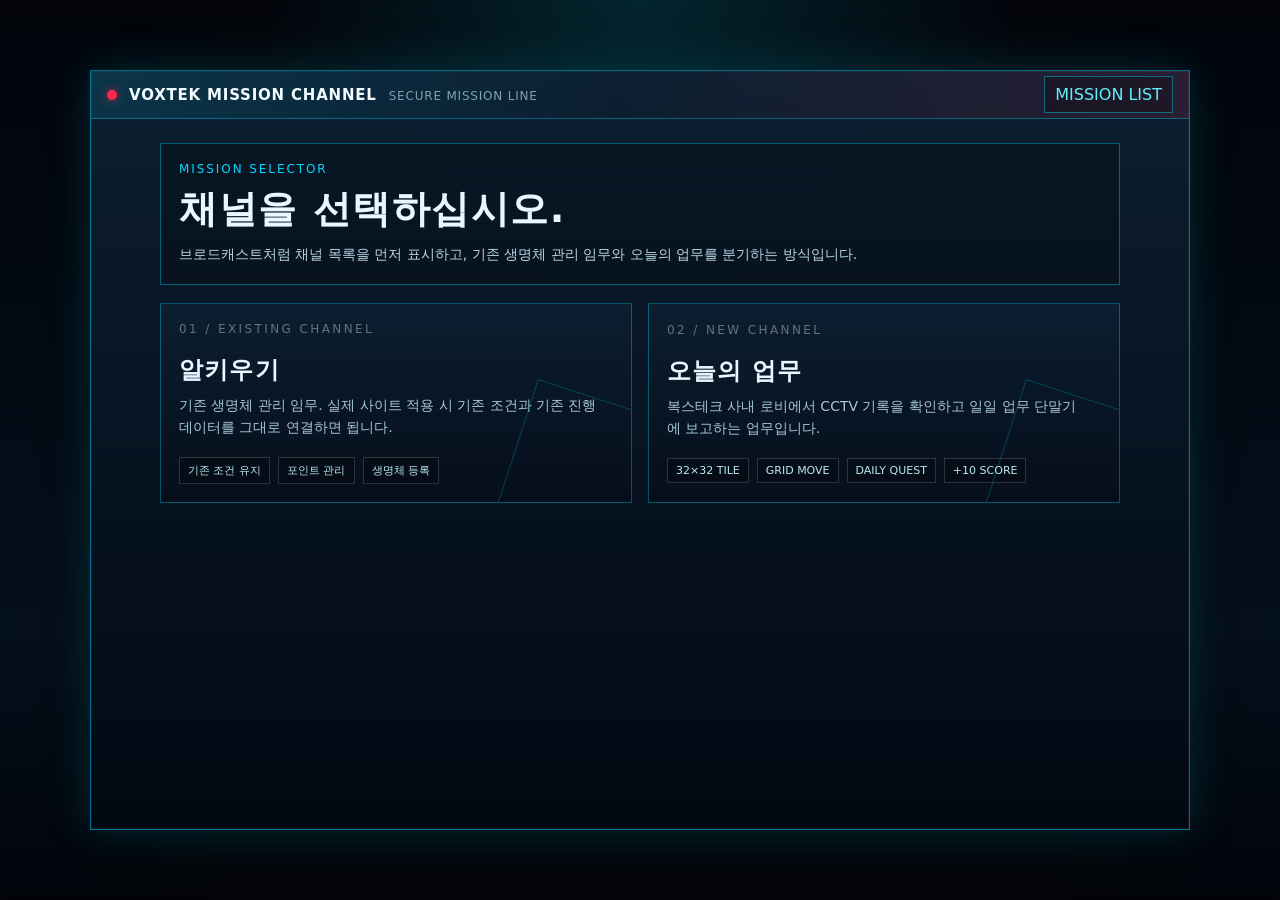
==== today-work.html @ 30522bec "Add files via upload" ====
<!doctype html>
<html lang="ko">
<head>
<meta charset="utf-8">
<meta name="viewport" content="width=device-width, initial-scale=1">
<title>VOXTEK TODAY WORK</title>
<style>
  :root {
    --bg: #020812;
    --panel: rgba(4, 14, 27, 0.94);
    --panel2: rgba(7, 22, 39, 0.94);
    --line: rgba(0, 218, 255, 0.48);
    --line2: rgba(255, 38, 70, 0.36);
    --cyan: #00d9ff;
    --cyan2: #64efff;
    --red: #ff284c;
    --text: #e8f8ff;
    --muted: #7fa3b2;
    --dark: #07111d;
  }

  * { box-sizing: border-box; }
  html, body {
    margin: 0;
    height: 100%;
    background:
      radial-gradient(circle at 50% 0%, rgba(0, 225, 255, 0.15), transparent 34%),
      linear-gradient(180deg, #02040a 0%, #05101d 70%, #02040a 100%);
    color: var(--text);
    font-family: "Noto Sans KR", "Malgun Gothic", system-ui, sans-serif;
    overflow: hidden;
  }

  button, input {
    font: inherit;
  }

  .scanline {
    pointer-events: none;
    position: fixed;
    inset: 0;
    z-index: 9999;
    background:
      linear-gradient(rgba(255,255,255,0.035) 50%, rgba(0,0,0,0.06) 50%);
    background-size: 100% 4px;
    mix-blend-mode: overlay;
    opacity: 0.42;
  }

  .shell {
    min-height: 100vh;
    display: grid;
    place-items: center;
    padding: 22px;
  }

  .mission-window {
    width: min(1100px, 96vw);
    height: min(760px, 92vh);
    border: 1px solid var(--line);
    background:
      linear-gradient(180deg, rgba(12, 31, 50, 0.98), rgba(2, 8, 18, 0.98));
    box-shadow:
      0 0 0 1px rgba(255,255,255,0.05) inset,
      0 0 42px rgba(0, 217, 255, 0.18),
      0 22px 80px rgba(0,0,0,0.6);
    display: flex;
    flex-direction: column;
    overflow: hidden;
  }

  .window-header {
    height: 48px;
    border-bottom: 1px solid rgba(0, 218, 255, 0.38);
    display: flex;
    align-items: center;
    justify-content: space-between;
    padding: 0 16px;
    background:
      linear-gradient(90deg, rgba(0, 217, 255, 0.12), transparent 48%, rgba(255, 40, 76, 0.12));
  }

  .window-title {
    display: flex;
    gap: 12px;
    align-items: baseline;
    letter-spacing: 0.05em;
  }

  .window-title strong {
    color: #f2fcff;
    font-size: 15px;
  }

  .window-title span {
    color: var(--muted);
    font-size: 12px;
    text-transform: uppercase;
  }

  .window-dot {
    width: 10px;
    height: 10px;
    border-radius: 50%;
    background: var(--red);
    box-shadow: 0 0 10px rgba(255, 40, 76, 0.7);
  }

  .content {
    flex: 1;
    min-height: 0;
    position: relative;
  }

  .screen {
    position: absolute;
    inset: 0;
    padding: 24px;
    display: none;
    overflow: auto;
  }

  .screen.active {
    display: block;
  }

  .mission-intro {
    max-width: 960px;
    margin: 0 auto;
  }

  .channel-top {
    border: 1px solid rgba(0, 217, 255, 0.38);
    background: rgba(0,0,0,0.25);
    padding: 18px;
    margin-bottom: 18px;
    position: relative;
    overflow: hidden;
  }

  .channel-top::before {
    content: "";
    position: absolute;
    inset: 0;
    background:
      linear-gradient(90deg, transparent, rgba(0, 217, 255, 0.08), transparent);
    transform: translateX(-100%);
    animation: sweep 4s linear infinite;
  }

  @keyframes sweep {
    to { transform: translateX(100%); }
  }

  .kicker {
    color: var(--cyan);
    font-size: 12px;
    letter-spacing: 0.16em;
    text-transform: uppercase;
    margin-bottom: 8px;
  }

  h1 {
    margin: 0 0 8px;
    font-size: clamp(26px, 3vw, 42px);
    letter-spacing: 0.04em;
  }

  .desc {
    margin: 0;
    color: #b8d7e3;
    line-height: 1.65;
    font-size: 14px;
  }

  .mission-grid {
    display: grid;
    grid-template-columns: repeat(2, minmax(0, 1fr));
    gap: 16px;
  }

  .mission-card {
    min-height: 190px;
    border: 1px solid rgba(0, 217, 255, 0.34);
    background:
      linear-gradient(180deg, rgba(12, 32, 52, 0.76), rgba(5, 13, 25, 0.92));
    color: var(--text);
    text-align: left;
    padding: 18px;
    cursor: pointer;
    transition: transform .16s ease, border-color .16s ease, box-shadow .16s ease;
    position: relative;
    overflow: hidden;
  }

  .mission-card::after {
    content: "";
    position: absolute;
    right: -40px;
    bottom: -60px;
    width: 160px;
    height: 160px;
    border: 1px solid rgba(0, 217, 255, 0.24);
    transform: rotate(18deg);
  }

  .mission-card:hover {
    transform: translateY(-2px);
    border-color: rgba(0, 217, 255, 0.85);
    box-shadow: 0 0 26px rgba(0, 217, 255, 0.18);
  }

  .mission-card .num {
    color: rgba(255,255,255,0.38);
    font-size: 12px;
    letter-spacing: 0.2em;
  }

  .mission-card h2 {
    margin: 18px 0 8px;
    font-size: 24px;
    letter-spacing: 0.05em;
  }

  .mission-card p {
    margin: 0;
    color: #a8c8d7;
    line-height: 1.6;
    font-size: 14px;
    max-width: 420px;
  }

  .tag-row {
    display: flex;
    gap: 8px;
    flex-wrap: wrap;
    margin-top: 18px;
  }

  .tag {
    border: 1px solid rgba(255,255,255,0.16);
    color: #baeaf6;
    background: rgba(0,0,0,0.25);
    padding: 5px 8px;
    font-size: 11px;
  }

  .top-actions {
    display: flex;
    gap: 8px;
    align-items: center;
  }

  .small-btn {
    border: 1px solid rgba(0, 217, 255, 0.42);
    background: rgba(0,0,0,0.26);
    color: var(--cyan2);
    padding: 8px 10px;
    cursor: pointer;
  }
  .small-btn:hover {
    background: rgba(0, 217, 255, 0.12);
  }

  .egg-panel {
    max-width: 720px;
    margin: 0 auto;
    border: 1px solid rgba(0, 217, 255, 0.4);
    background: rgba(0,0,0,0.25);
    padding: 24px;
  }

  .egg-icon {
    width: 96px;
    height: 128px;
    margin: 12px auto 18px;
    border-radius: 50% 50% 45% 45%;
    border: 2px solid rgba(0, 217, 255, 0.55);
    background:
      radial-gradient(circle at 45% 30%, rgba(0, 217, 255, 0.24), transparent 28%),
      linear-gradient(180deg, #101c2a, #050b12);
    box-shadow: inset 0 0 24px rgba(0, 217, 255, 0.15), 0 0 20px rgba(0, 217, 255, 0.12);
  }

  .game-screen {
    padding: 12px;
    overflow: hidden;
  }

  .game-layout {
    height: 100%;
    display: grid;
    grid-template-columns: minmax(0, 1fr) 260px;
    gap: 12px;
  }

  .game-box {
    min-width: 0;
    min-height: 0;
    border: 1px solid rgba(0, 217, 255, 0.34);
    background: #02060d;
    display: grid;
    place-items: center;
    overflow: hidden;
    position: relative;
  }

  canvas {
    max-width: 100%;
    max-height: 100%;
    width: auto;
    height: auto;
    image-rendering: pixelated;
    image-rendering: crisp-edges;
  }

  .hud {
    border: 1px solid rgba(0, 217, 255, 0.34);
    background: rgba(0,0,0,0.28);
    padding: 14px;
    min-height: 0;
    overflow: auto;
  }

  .hud h3 {
    margin: 0 0 12px;
    font-size: 16px;
    color: #f2fcff;
  }

  .hud-line {
    display: flex;
    justify-content: space-between;
    gap: 12px;
    border-bottom: 1px solid rgba(255,255,255,0.08);
    padding: 8px 0;
    font-size: 13px;
  }

  .hud-line span:first-child {
    color: var(--muted);
  }

  .hud-line.cctv-line {
    border-color: rgba(0, 217, 255, 0.22);
    background: rgba(0, 217, 255, 0.055);
    margin: 4px -4px;
    padding: 9px 4px;
  }

  .hud-key-cctv {
    color: var(--cyan2) !important;
    font-size: 15px;
    font-weight: 900;
    letter-spacing: 0.12em;
  }

  .hud-line.cctv-line strong {
    font-size: 14px;
    color: #f2fcff;
  }

  .hud-subtitle {
    margin: 14px 0 4px;
    color: var(--cyan2);
    font-size: 12px;
    letter-spacing: 0.16em;
    text-transform: uppercase;
    border-top: 1px solid rgba(0, 217, 255, 0.18);
    padding-top: 12px;
  }

  .hud-line.affection-line strong {
    color: #f2fcff;
  }


  .hint {
    color: #96bcc9;
    line-height: 1.55;
    font-size: 12px;
    margin: 12px 0;
  }

  .dialog {
    position: absolute;
    left: 18px;
    right: 18px;
    bottom: 18px;
    border: 1px solid rgba(0, 217, 255, 0.58);
    background: rgba(2, 8, 16, 0.95);
    box-shadow: 0 0 24px rgba(0, 217, 255, 0.16);
    padding: 14px;
    display: none;
  }

  .dialog.active {
    display: block;
  }

  .dialog-name {
    color: var(--cyan);
    font-size: 12px;
    letter-spacing: 0.14em;
    text-transform: uppercase;
    margin-bottom: 7px;
  }

  .dialog-text {
    color: #e8f8ff;
    line-height: 1.6;
    font-size: 14px;
    white-space: pre-line;
  }

  .choice-row {
    display: flex;
    gap: 8px;
    flex-wrap: wrap;
    margin-top: 12px;
  }

  .choice-row button {
    border: 1px solid rgba(255,255,255,0.18);
    color: #e8f8ff;
    background: rgba(255,255,255,0.06);
    padding: 7px 9px;
    cursor: pointer;
  }
  .choice-row button:hover {
    border-color: rgba(0,217,255,0.8);
    color: var(--cyan2);
  }

  .dpad {
    display: none;
    grid-template-columns: repeat(3, 44px);
    grid-template-rows: repeat(3, 44px);
    gap: 6px;
    justify-content: center;
    margin-top: 12px;
  }

  .dpad button {
    border: 1px solid rgba(0, 217, 255, 0.42);
    background: rgba(0,0,0,0.3);
    color: var(--cyan2);
  }

  .dpad .blank {
    opacity: 0;
    pointer-events: none;
  }

  @media (max-width: 840px) {
    body { overflow: auto; }
    .shell { min-height: 100dvh; padding: 10px; }
    .mission-window { height: auto; min-height: 94dvh; }
    .content { min-height: 720px; }
    .mission-grid { grid-template-columns: 1fr; }
    .game-layout { grid-template-columns: 1fr; }
    .hud { min-height: 260px; }
    .dpad { display: grid; }
  }
</style>
</head>
<body>
<div class="scanline"></div>

<div class="shell">
  <section class="mission-window" aria-label="VOXTEK Mission Channel">
    <header class="window-header">
      <div class="window-title">
        <div class="window-dot"></div>
        <strong>VOXTEK MISSION CHANNEL</strong>
        <span>secure mission line</span>
      </div>
      <div class="top-actions">
        <button class="small-btn" id="btnBackTop">MISSION LIST</button>
      </div>
    </header>

    <main class="content">
      <section class="screen active" id="screenMenu">
        <div class="mission-intro">
          <div class="channel-top">
            <div class="kicker">MISSION SELECTOR</div>
            <h1>채널을 선택하십시오.</h1>
            <p class="desc">
              브로드캐스트처럼 채널 목록을 먼저 표시하고,
              기존 생명체 관리 임무와 오늘의 업무를 분기하는 방식입니다.
            </p>
          </div>

          <div class="mission-grid">
            <button class="mission-card" id="btnEgg">
              <div class="num">01 / EXISTING CHANNEL</div>
              <h2>알키우기</h2>
              <p>기존 생명체 관리 임무. 실제 사이트 적용 시 기존 조건과 기존 진행 데이터를 그대로 연결하면 됩니다.</p>
              <div class="tag-row">
                <span class="tag">기존 조건 유지</span>
                <span class="tag">포인트 관리</span>
                <span class="tag">생명체 등록</span>
              </div>
            </button>

            <button class="mission-card" id="btnWork">
              <div class="num">02 / NEW CHANNEL</div>
              <h2>오늘의 업무</h2>
              <p>복스테크 사내 로비에서 CCTV 기록을 확인하고 일일 업무 단말기에 보고하는 업무입니다.</p>
              <div class="tag-row">
                <span class="tag">32×32 TILE</span>
                <span class="tag">GRID MOVE</span>
                <span class="tag">DAILY QUEST</span>
                <span class="tag">+10 SCORE</span>
              </div>
            </button>
          </div>
        </div>
      </section>

      <section class="screen" id="screenEgg">
        <div class="egg-panel">
          <div class="kicker">EXISTING MISSION</div>
          <h1>생명체 관리</h1>
          <div class="egg-icon" aria-hidden="true"></div>
          <p class="desc">
            기존 생명체 관리 임무로 이동합니다.
            입사 44일차, 공통 패스워드, 포인트, 생명체 등록, 관리 콘솔 조건은 그대로 유지됩니다.
          </p>
          <br>
          <button class="small-btn" data-menu>채널로 돌아가기</button>
        </div>
      </section>

      <section class="screen game-screen" id="screenGame">
        <div class="game-layout">
          <div class="game-box">
            <canvas id="gameCanvas" width="960" height="640"></canvas>
            <div class="dialog" id="dialogBox">
              <div class="dialog-name" id="dialogName">SYSTEM</div>
              <div class="dialog-text" id="dialogText">...</div>
              <div class="choice-row" id="dialogChoices"></div>
            </div>
          </div>

          <aside class="hud">
            <h3>오늘의 업무</h3>
            <div class="hud-line"><span>상태</span><strong id="hudState">대기 중</strong></div>
            <div class="hud-line"><span>업무 지시</span><strong id="hudWork">미수신</strong></div>
            <div class="hud-line"><span>좌표</span><strong id="hudPos">-</strong></div>
            <div class="hud-line"><span>방향</span><strong id="hudFacing">아래</strong></div>
            <div class="hud-line"><span>평가 반영</span><strong id="hudScore">0</strong></div>
            <div class="hud-line cctv-line"><span class="hud-key-cctv">CCTV</span><strong id="hudCctv">미확인</strong></div>
            <div class="hud-line"><span>일일 업무</span><strong id="hudQuest">미완료</strong></div>

            <div class="hud-subtitle">AFFECTION LOG</div>
            <div class="hud-line affection-line"><span>VELVET</span><strong id="hudAffVelvet">0</strong></div>
            <div class="hud-line affection-line"><span>VALENTINO</span><strong id="hudAffValentino">0</strong></div>
            <div class="hud-line affection-line"><span>VOX</span><strong id="hudAffVox">0</strong></div>

            <p class="hint">
              이동: 방향키 / WASD 길게 누르기<br>
              상호작용: Space / Enter<br>
            </p>


            <div class="dpad" aria-label="mobile controls">
              <button class="blank"></button><button data-dir="up">▲</button><button class="blank"></button>
              <button data-dir="left">◀</button><button id="btnInteractMobile">●</button><button data-dir="right">▶</button>
              <button class="blank"></button><button data-dir="down">▼</button><button class="blank"></button>
            </div>
          </aside>
        </div>
      </section>
    </main>
  </section>
</div>

<script>
(() => {
  "use strict";

  const ASSETS = {
    tiles: "[data-uri]",
    playerIdle: "[data-uri]",
    playerStepA: "[data-uri]",
    playerStepB: "[data-uri]"
  };

  const MAP_DATA = {"compressionlevel":-1,"height":20,"infinite":false,"layers":[{"data":[1,1,1,1,1,1,1,1,1,1,1,1,1,1,1,1,1,1,1,1,1,1,1,1,1,1,1,1,1,1,1,1,1,1,1,1,1,1,1,1,1,1,1,1,1,1,1,1,1,1,1,1,1,1,1,1,1,1,1,1,1,1,1,1,1,1,1,1,1,1,1,1,1,1,1,1,1,1,1,1,1,1,1,1,1,1,1,1,1,1,1,1,1,1,1,1,1,1,1,1,1,1,1,11,11,11,11,1,1,1,1,1,1,1,1,1,1,1,1,1,1,1,1,1,1,1,1,1,1,1,1,1,1,11,11,11,11,1,1,1,1,1,1,1,1,1,1,1,1,1,1,1,1,1,1,1,1,1,1,1,1,1,1,11,11,11,11,1,1,1,1,1,1,1,1,1,1,1,1,1,1,1,1,1,1,1,1,1,2,1,1,1,1,11,11,11,11,1,1,1,1,2,1,1,1,1,1,1,1,1,1,1,1,1,1,1,1,1,2,1,1,1,1,11,11,11,11,1,1,1,1,2,1,1,1,1,1,1,1,1,1,1,1,1,1,1,1,1,2,1,1,1,1,11,11,11,11,1,1,1,1,2,1,1,1,1,1,1,1,1,1,1,1,1,1,1,1,1,2,1,1,1,1,11,11,11,11,1,1,1,1,2,1,1,1,1,1,1,1,1,1,1,1,1,1,1,1,1,2,1,1,1,1,11,11,11,11,1,1,1,1,2,1,1,1,1,1,1,1,1,1,1,1,1,1,1,1,1,2,1,1,1,1,11,11,11,11,1,1,1,1,2,1,1,1,1,1,1,1,1,1,1,1,1,1,1,1,1,2,1,1,1,1,11,11,11,11,1,1,1,1,2,1,1,1,1,1,1,1,1,1,1,1,1,1,1,1,1,2,1,1,1,1,11,11,11,11,1,1,1,1,2,1,1,1,1,1,1,1,1,1,1,1,1,1,1,1,1,2,1,1,1,1,11,11,11,11,1,1,1,1,2,1,1,1,1,1,1,1,1,1,1,1,1,1,1,1,1,2,1,1,1,1,11,11,11,11,1,1,1,1,2,1,1,1,1,1,1,1,1,1,1,1,1,1,1,1,1,2,1,1,1,1,11,11,11,11,1,1,1,1,2,1,1,1,1,1,1,1,1,1,1,1,1,1,1,1,1,2,1,1,1,1,11,11,11,11,1,1,1,1,2,1,1,1,1,1,1,1,1,1,1,1,1,1,1,1,1,1,1,1,1,1,11,11,11,11,1,1,1,1,1,1,1,1,1,1,1,1,1,1,1,1,1,1,1,1,1,1,1,1,1,1,1,1,1,1,1,1,1,1,1,1,1,1,1,1,1,1,1],"height":20,"id":1,"name":"Floor","opacity":1,"type":"tilelayer","visible":true,"width":30,"x":0,"y":0},{"data":[4,3,3,3,3,3,3,3,3,3,3,3,3,3,3,3,3,3,3,3,3,3,3,3,3,3,3,3,3,4,4,0,0,0,0,0,0,0,0,0,0,0,0,0,0,0,0,0,0,0,0,0,0,0,0,0,0,0,0,4,4,0,0,0,0,0,0,0,0,0,3,3,3,3,3,3,3,3,3,3,0,0,0,0,0,0,0,0,0,4,4,0,0,0,0,0,0,0,0,0,4,12,12,0,0,0,0,12,12,4,0,0,0,0,0,0,0,0,0,4,4,0,0,0,0,0,0,0,0,0,4,0,0,0,0,0,0,0,0,4,0,0,0,0,0,0,0,0,0,4,4,0,0,0,0,0,0,0,0,0,4,0,0,0,0,0,0,0,0,4,0,0,0,0,0,0,0,0,0,4,4,0,0,0,0,0,0,0,0,0,4,0,0,0,0,0,0,0,0,4,0,0,0,0,0,0,0,0,0,4,4,0,0,0,0,0,0,0,0,0,4,0,0,0,0,0,0,0,0,4,0,0,0,0,0,0,0,0,0,4,4,0,0,0,0,0,0,0,0,0,4,0,0,0,0,0,0,0,0,4,0,0,0,0,0,0,0,0,0,4,4,0,0,0,0,0,0,0,0,0,0,0,0,0,0,0,0,0,0,0,0,0,0,0,0,0,0,0,0,4,4,0,0,0,0,0,0,0,0,0,0,0,0,0,0,0,0,0,0,0,0,0,0,0,0,0,0,0,0,4,4,0,0,0,0,0,0,0,0,0,0,0,0,0,0,0,0,0,0,0,0,0,0,0,0,0,0,0,0,4,4,0,0,0,0,0,0,0,0,0,0,0,0,0,0,0,0,0,0,0,0,0,0,0,0,0,0,0,0,4,4,0,0,0,0,0,0,0,0,0,0,0,0,0,0,0,0,0,0,0,0,0,0,0,0,0,0,0,0,4,4,0,0,0,0,0,0,0,0,0,0,0,0,0,0,0,0,0,0,0,0,0,0,0,0,0,0,0,0,4,4,0,0,0,0,0,0,0,0,0,0,0,0,0,0,0,0,0,0,0,0,0,0,0,0,0,0,0,0,4,4,0,0,0,0,0,0,0,0,0,0,0,0,0,0,0,0,0,0,0,0,0,0,0,0,0,0,0,0,4,4,0,0,0,0,0,0,0,0,0,0,0,0,0,0,0,0,0,0,0,0,0,0,0,0,0,0,0,0,4,4,0,0,0,0,0,0,0,0,0,0,0,0,0,0,0,0,0,0,0,0,0,0,0,0,0,0,0,0,4,4,3,3,3,3,3,3,3,3,3,3,3,3,3,3,3,3,3,3,3,3,3,3,3,3,3,3,3,3,4],"height":20,"id":2,"name":"Wall","opacity":1,"type":"tilelayer","visible":true,"width":30,"x":0,"y":0},{"data":[0,0,0,0,0,0,0,0,0,0,0,0,0,0,0,0,0,0,0,0,0,0,0,0,0,0,0,0,0,0,0,0,0,0,0,0,0,0,0,0,0,0,0,10,10,10,10,0,0,0,0,0,0,0,0,0,0,0,0,0,0,0,0,9,9,0,0,0,0,0,0,0,0,0,8,8,0,0,0,0,0,0,0,0,0,15,15,0,0,0,0,0,0,16,16,0,0,0,0,0,0,0,0,0,0,0,0,0,0,0,0,0,0,0,0,0,0,0,0,0,0,0,0,0,0,0,0,0,0,0,0,0,0,0,0,0,0,0,0,0,0,0,0,0,0,0,0,0,0,0,0,0,0,0,0,0,0,0,0,0,0,0,0,0,0,0,0,0,0,0,0,0,0,0,0,0,0,0,0,0,0,0,0,0,0,0,0,0,0,0,0,0,0,0,0,0,0,0,0,0,0,0,0,0,0,0,0,0,0,0,0,0,5,5,5,5,5,0,0,0,0,0,0,0,0,0,0,0,0,0,0,0,7,7,7,0,0,0,0,0,0,0,6,0,7,0,6,0,0,0,0,0,0,0,0,0,0,0,0,0,0,0,0,5,0,0,0,0,0,0,0,0,0,0,0,0,0,0,0,0,0,0,0,0,0,0,0,0,0,0,0,0,0,0,0,0,0,0,0,0,0,0,0,0,0,0,0,0,0,0,0,0,0,0,0,0,0,0,0,0,0,0,0,0,0,0,0,0,0,0,0,0,0,0,0,0,0,0,0,0,0,0,0,0,0,0,0,0,0,0,0,0,0,0,0,0,0,0,0,0,0,0,0,0,20,0,0,0,0,0,0,0,0,0,0,0,0,0,0,0,0,0,0,0,0,19,0,0,0,0,0,0,0,0,0,18,18,0,0,0,0,0,0,0,0,0,0,0,0,0,0,0,0,18,18,0,0,0,0,0,0,0,0,0,0,0,0,0,0,0,0,0,0,0,0,0,0,0,0,0,0,0,0,0,0,0,0,0,0,0,0,0,0,0,0,0,0,0,0,0,0,0,0,0,0,0,0,0,0,0,0,0,0,0,0,0,0,0,0,0,0,0,14,0,0,0,0,0,0,0,0,0,0,0,0,0,0,0,0,0,0,0,0,0,0,0,0,14,0,0,0,0,0,0,0,0,0,0,0,0,0,0,0,0,0,0,0,0,0,0,0,0,0,0,0,0,0,0,0,0,0,0,0,0,0,0,0,0,0,0,0,0,0,0,0,0,0,0,0,0,0,0,0,0,0,0,0,0,0,0,0,0,0,0,0,0,0,0,0,0,0,0,0,0,0,0,0,0,0,0,0,0,0,0,0,0,0,0,0,0],"height":20,"id":3,"name":"Furniture","opacity":1,"type":"tilelayer","visible":true,"width":30,"x":0,"y":0},{"data":[0,0,0,0,0,0,0,0,0,0,0,0,0,0,0,0,0,0,0,0,0,0,0,0,0,0,0,0,0,0,0,0,0,0,0,0,0,0,0,0,0,0,0,0,0,0,0,0,0,0,0,0,0,0,0,0,0,0,0,0,0,0,0,0,0,0,0,0,17,0,0,0,0,0,0,0,0,0,0,0,0,17,0,0,0,0,0,0,0,0,0,0,0,0,0,0,0,0,0,0,0,0,0,0,0,0,0,0,0,0,0,0,0,0,0,0,0,0,0,0,0,0,0,0,0,0,0,0,0,0,0,0,0,0,0,0,0,0,0,0,0,0,0,0,0,0,0,0,0,0,0,0,0,0,0,0,0,0,0,0,0,0,9,0,0,0,0,9,0,0,0,0,0,0,0,0,0,0,0,0,0,0,0,0,0,0,0,0,9,0,0,0,0,0,0,0,0,0,0,0,0,9,0,0,0,0,0,0,0,0,0,0,0,0,0,0,0,0,0,0,0,0,0,0,0,0,0,0,0,0,0,0,0,0,0,0,0,0,0,0,0,0,0,0,0,0,0,0,0,0,0,0,0,0,0,0,0,0,0,0,0,0,0,0,0,0,0,0,0,0,0,0,0,0,0,0,0,0,0,0,0,0,0,0,0,0,0,0,0,0,0,0,0,0,0,0,0,0,0,0,0,0,0,0,0,0,0,0,0,0,0,0,0,0,0,0,0,0,0,0,0,0,0,0,0,0,0,0,0,0,0,0,0,0,0,0,0,0,0,0,0,0,0,0,0,0,0,0,0,0,0,0,0,0,0,0,0,0,0,0,0,0,0,0,0,0,0,0,0,0,0,10,0,0,0,0,0,0,10,0,0,0,0,0,0,0,0,0,0,0,0,0,0,0,0,0,0,0,0,0,0,0,0,0,0,0,0,0,0,0,0,0,0,0,0,0,0,0,0,0,0,0,0,0,0,0,0,0,0,0,0,0,0,0,0,0,0,0,0,0,0,0,0,0,0,0,0,0,0,0,0,0,0,0,0,0,0,0,0,0,0,0,0,0,0,0,0,0,0,0,0,0,0,0,0,0,0,0,0,0,0,0,0,0,0,0,0,0,0,0,0,0,0,0,0,0,0,0,0,0,0,0,0,0,0,0,0,0,0,0,0,0,0,0,0,0,0,0,0,0,0,0,0,0,0,0,0,0,0,0,0,0,0,0,0,0,0,0,0,0,0,0,0,0,0,0,0,0,0,0,0,0,0,0,0,0,0,0,0,0,0,0,0,0,0,0,0,0,0,0,0,0,0,0,0,0,0,0,0,0,0,0,0,0,0,0,0,0,0,0,0,0,0,0,0,0,0,0,0,0],"height":20,"id":4,"name":"Decor","opacity":1,"type":"tilelayer","visible":true,"width":30,"x":0,"y":0},{"data":[13,13,13,13,13,13,13,13,13,13,13,13,13,13,13,13,13,13,13,13,13,13,13,13,13,13,13,13,13,13,13,0,0,0,0,0,0,0,0,0,0,0,0,0,0,0,0,0,0,0,0,0,0,0,0,0,0,0,0,13,13,0,0,13,13,0,0,0,0,0,13,13,13,13,13,13,13,13,13,13,0,0,0,0,0,13,13,0,0,13,13,0,0,13,13,0,0,0,0,0,13,13,13,0,0,0,0,13,13,13,0,0,0,0,0,0,0,0,0,13,13,0,0,0,0,0,0,0,0,0,13,0,0,0,0,0,0,0,0,13,0,0,0,0,0,0,0,0,0,13,13,0,0,0,0,0,0,0,0,0,13,0,0,0,0,0,0,0,0,13,0,0,0,0,0,0,0,0,0,13,13,0,0,0,0,0,0,0,0,0,13,0,0,0,0,0,0,0,0,13,0,0,0,0,0,0,0,0,0,13,13,0,13,13,13,13,13,0,0,0,13,0,0,0,0,0,0,0,0,13,0,0,13,13,13,0,0,0,0,13,13,0,0,0,13,0,0,0,0,0,13,0,0,0,0,0,0,0,0,13,0,0,0,13,0,0,0,0,0,13,13,0,0,0,0,0,0,0,0,0,0,0,0,0,0,0,0,0,0,0,0,0,0,0,0,0,0,0,0,13,13,0,0,0,0,0,0,0,0,0,0,0,0,0,0,0,0,0,0,0,0,0,0,0,0,0,0,0,0,13,13,0,0,0,0,0,0,0,0,0,0,0,0,0,0,0,0,0,0,0,0,0,0,0,0,0,0,0,0,13,13,0,0,0,13,0,0,0,0,0,0,0,0,0,0,0,0,0,0,0,0,0,0,0,0,13,0,0,0,13,13,0,0,0,0,13,13,0,0,0,0,0,0,0,0,0,0,0,0,0,0,0,0,13,13,0,0,0,0,13,13,0,0,0,0,0,0,0,0,0,0,0,0,0,0,0,0,0,0,0,0,0,0,0,0,0,0,0,0,13,13,0,0,0,0,0,0,0,0,0,0,0,0,0,0,0,0,0,0,0,0,0,0,0,0,0,0,0,0,13,13,0,13,0,0,0,0,0,0,0,0,0,0,0,0,0,0,0,0,0,0,0,0,0,0,0,0,13,0,13,13,0,0,0,0,0,0,0,0,0,0,0,0,0,0,0,0,0,0,0,0,0,0,0,0,0,0,0,0,13,13,0,0,0,0,0,0,0,0,0,0,0,0,0,0,0,0,0,0,0,0,0,0,0,0,0,0,0,0,13,13,13,13,13,13,13,13,13,13,13,13,13,13,13,13,13,13,13,13,13,13,13,13,13,13,13,13,13,13,13],"height":20,"id":5,"name":"Collision","opacity":0.35,"type":"tilelayer","visible":true,"width":30,"x":0,"y":0},{"draworder":"topdown","id":6,"name":"Objects","objects":[{"height":0,"id":1,"name":"player_spawn","point":true,"properties":[{"name":"role","type":"string","value":"spawn"}],"rotation":0,"type":"spawn","visible":true,"width":0,"x":496,"y":560},{"height":0,"id":2,"name":"npc_vox","point":true,"properties":[{"name":"npc_id","type":"string","value":"vox"},{"name":"dialogue_id","type":"string","value":"vox_lobby_intro"},{"name":"affection_target","type":"string","value":"vox"}],"rotation":0,"type":"npc","visible":true,"width":0,"x":496,"y":144},{"height":0,"id":3,"name":"npc_valentino","point":true,"properties":[{"name":"npc_id","type":"string","value":"valentino"},{"name":"dialogue_id","type":"string","value":"valentino_lounge"},{"name":"affection_target","type":"string","value":"valentino"}],"rotation":0,"type":"npc","visible":true,"width":0,"x":208,"y":400},{"height":0,"id":4,"name":"npc_velvet","point":true,"properties":[{"name":"npc_id","type":"string","value":"velvet"},{"name":"dialogue_id","type":"string","value":"velvet_terminal"},{"name":"affection_target","type":"string","value":"velvet"}],"rotation":0,"type":"npc","visible":true,"width":0,"x":784,"y":400},{"height":32,"id":5,"name":"quest_terminal","properties":[{"name":"quest_id","type":"string","value":"daily_cctv_report"},{"name":"score","type":"int","value":4},{"name":"label","type":"string","value":"일일 임무 단말기"}],"rotation":0,"type":"quest","visible":true,"width":32,"x":736,"y":224},{"height":32,"id":6,"name":"door_ceo_office","properties":[{"name":"target_map","type":"string","value":"ceo_office"},{"name":"locked","type":"bool","value":true},{"name":"message","type":"string","value":"대표 승인 없는 접근은 기록됩니다."}],"rotation":0,"type":"door","visible":true,"width":64,"x":448,"y":64},{"height":32,"id":7,"name":"cctv_console","properties":[{"name":"interaction","type":"string","value":"cctv_log_check"},{"name":"label","type":"string","value":"CCTV 확인"}],"rotation":0,"type":"interaction","visible":true,"width":64,"x":96,"y":64}],"opacity":1,"type":"objectgroup","visible":true,"x":0,"y":0}],"nextlayerid":7,"nextobjectid":8,"orientation":"orthogonal","renderorder":"right-down","tiledversion":"1.11.2","tileheight":32,"tilesets":[{"columns":8,"firstgid":1,"image":"../tilesets/voxtek_office_tiles.png","imageheight":128,"imagewidth":256,"margin":0,"name":"voxtek_office_tiles","spacing":0,"tilecount":32,"tileheight":32,"tilewidth":32}],"tilewidth":32,"type":"map","version":"1.10","width":30};

  const TILE = 32;
  const SPRITE_W = 32;
  const SPRITE_H = 48;
  const MOVE_MS = 130;
  const CAMERA_ZOOM = 2.0;
  const WORLD_W = MAP_DATA.width * TILE;
  const WORLD_H = MAP_DATA.height * TILE;

  const $ = (id) => document.getElementById(id);

  const screens = {
    menu: $("screenMenu"),
    egg: $("screenEgg"),
    game: $("screenGame")
  };

  function showScreen(name) {
    Object.values(screens).forEach(s => s.classList.remove("active"));
    screens[name].classList.add("active");
    if (name === "game") game.start();
  }

  $("btnEgg").addEventListener("click", () => showScreen("egg"));
  $("btnWork").addEventListener("click", () => showScreen("game"));
  $("btnBackTop").addEventListener("click", () => {
    closeDialog();
    showScreen("menu");
  });
  document.querySelectorAll("[data-menu]").forEach(btn => btn.addEventListener("click", () => showScreen("menu")));

  function loadImage(src) {
    return new Promise((resolve, reject) => {
      const img = new Image();
      img.onload = () => resolve(img);
      img.onerror = reject;
      img.src = src;
    });
  }

  function layerByName(name) {
    return MAP_DATA.layers.find(layer => layer.name === name);
  }

  function gidToSource(gid) {
    if (!gid) return null;
    const ts = MAP_DATA.tilesets[0];
    const local = gid - ts.firstgid;
    return {
      sx: (local % ts.columns) * ts.tilewidth,
      sy: Math.floor(local / ts.columns) * ts.tileheight,
      sw: ts.tilewidth,
      sh: ts.tileheight
    };
  }

  function todayKey() {
    const d = new Date();
    const y = d.getFullYear();
    const m = String(d.getMonth() + 1).padStart(2, "0");
    const day = String(d.getDate()).padStart(2, "0");
    return `${y}-${m}-${day}`;
  }

  const STORAGE_PREFIX = "voxtek_today_work_v1";
  const AFFECTION_PREFIX = "voxtek_affection_v1";

  function storageKey(name) {
    return `${STORAGE_PREFIX}_${todayKey()}_${name}`;
  }

  function affectionKey(npc) {
    return `${AFFECTION_PREFIX}_${npc}`;
  }

  function notifyParentDailyWorkCompleted() {
    const payload = {
      type: "VOXTEK_TODAY_WORK_COMPLETED",
      questId: "daily_cctv_report",
      scoreGain: 10,
      completedAt: new Date().toISOString(),
      localDate: todayKey()
    };
    try {
      window.parent.postMessage(payload, window.location.origin);
    } catch (error) {}
  }

  function playerDisplayName() {
    try {
      const employee = JSON.parse(localStorage.getItem("voxtek_employee_v1") || "null");
      if (employee && employee.name) return String(employee.name).trim();
    } catch (error) {}
    const keys = ["voxtek_player_name", "voxtek_username", "player_name", "nickname", "employee_name"];
    for (const key of keys) {
      const value = localStorage.getItem(key);
      if (value && value.trim()) return value.trim();
    }
    return "사원";
  }

  function clamp(value, min, max) {
    return Math.min(max, Math.max(min, value));
  }

  const NPC_META = {
    velvet: {
      title: "VELVET",
      special: (name) => `${name}, 맞지? 이제 네 이름 정도는 기억해. 축하해, 존재감이 생겼다는 뜻이야.`
    },
    valentino: {
      title: "VALENTINO",
      special: (name) => `오, ${name}. 이제 이름까지 외웠네. 계속 눈에 띄면… 한 번쯤은 내 화면 안에 넣어줄지도 모르지.`
    },
    vox: {
      title: "VOX",
      special: (name) => `…${name}. 그래, 네 이름은 기억해두지. 자주 보이는 데이터는 오래 남는 법이니까.`
    }
  };

  const TILE_DESCRIPTIONS = {
    2: {
      name: "LIGHT LINE",
      text: "복스테크식 동선 표시등이다. 보기엔 멋지지만, 여기서 멍하니 서 있으라고 깔아둔 건 아닙니다."
    },
    3: {
      name: "WALL",
      text: "차갑게 정돈된 사내 벽면이다. 반짝이는 선 하나까지 감시받는 기분이 듭니다."
    },
    4: {
      name: "WALL",
      text: "복스테크 내부 벽면이다. 통과하려 하지 마십시오. 흔적은 남고, 변명은 지워집니다."
    },
    5: {
      name: "DESK",
      text: "정돈된 사내 책상이다. 서류 하나 삐뚤어진 곳 없이 관리되어 있습니다. 네 업무도 그 정도였으면 좋겠군요."
    },
    6: {
      name: "WORKSTATION",
      text: "업무용 컴퓨터다. 현재 잠겨 있습니다. 승인 없는 접근은 로그에 남습니다."
    },
    7: {
      name: "MONITOR",
      text: "사내 모니터다. 대기 화면만 떠 있지만, 시선은 이쪽을 보고 있는 것 같습니다."
    },
    8: {
      name: "CEO PANEL",
      text: "대표 권한 패널이다. 접근 권한이 없습니다. 굳이 손댔다간 이름보다 로그가 먼저 남을 겁니다."
    },
    9: {
      name: "CCTV MONITOR",
      text: "CCTV 모니터다. 붉은 점멸 표시가 기록 확인을 재촉하고 있습니다."
    },
    10: {
      name: "VOXTEK SIGN",
      text: "VOXTEK 로고 패널이다. Trust us. 네 업무도 믿을 만하면 좋겠군요."
    },
    11: {
      name: "MAIN WALKWAY",
      text: "중앙 통로다. 발걸음이 울릴 만큼 깨끗하게 관리되어 있습니다. 꾸물거리는 소리도 잘 들리겠군요."
    },
    12: {
      name: "GLASS PANEL",
      text: "유리 패널이다. 반사된 네 모습이 꽤 초라해 보입니다. 업무를 끝내면 조금 나아질지도 모릅니다."
    },
    14: {
      name: "PLANT",
      text: "관상용 식물이다. 유일하게 일을 안 해도 살아남는 직원처럼 보입니다. 부럽습니까?"
    },
    15: {
      name: "FILE CABINET",
      text: "사내 자료 캐비닛이다. 잠겨 있습니다. 필요한 자료라면 정식 요청부터 하십시오."
    },
    16: {
      name: "SERVER RACK",
      text: "서버 랙이다. 낮은 기계음이 계속 이어집니다. 괜히 건드렸다간 네 평가가 먼저 꺼질 겁니다."
    },
    17: {
      name: "ERROR PANEL",
      text: "오류 패널이다. 누군가의 실수가 아직 화면에 남아 있습니다. 네 이름은 없기를 바랍니다."
    },
    18: {
      name: "SOFA",
      text: "잠시 쉴 수 있는 소파이다. 하지만 업무 시간에 앉아 있을 생각은 아니겠지?"
    },
    19: {
      name: "V PANEL",
      text: "V 표시가 켜진 패널이다. 단순 장식인지 경고인지, 굳이 시험할 필요는 없습니다."
    },
    20: {
      name: "VAL PANEL",
      text: "VAL 표시가 있는 패널이다. 근처에 오래 서 있으면 괜히 시선이 달라붙는 기분입니다."
    }
  };

  const NPC_DIALOGUES = JSON.parse("{\"velvet\": [{\"prompt\": \"벨벳이 헬폰 화면에서 시선을 떼지 않은 채 너를 훑어본다.\n\\"오늘 사내 피드 반응 봤어? 대답 잘못하면 바로 촌스러운 쪽으로 분류할 거야.\\"\", \"choices\": [{\"label\": \"핵심 반응만 정리해서 올리겠습니다.\", \"delta\": 1, \"response\": \"오, 말은 좀 되네. 쓸데없는 감상문보다 훨씬 낫다.\"}, {\"label\": \"아직 확인 중입니다.\", \"delta\": 0, \"response\": \"평범해. 적어도 거짓말은 안 했네.\"}, {\"label\": \"그런 건 홍보팀 일이잖아요.\", \"delta\": -1, \"response\": \"와. 방금 네 존재감이 구려졌어.\"}]}, {\"prompt\": \"벨벳이 네 명찰을 슬쩍 보고 웃는다.\n\\"너, 복스테크 분위기에 맞는다고 생각해?\\"\", \"choices\": [{\"label\": \"맞춰가고 있습니다. 결과로 보이겠습니다.\", \"delta\": 1, \"response\": \"좋아. 말만 번지르르한 애들보단 낫네.\"}, {\"label\": \"아직 잘 모르겠습니다.\", \"delta\": 0, \"response\": \"정직하긴 하네. 재미는 없지만.\"}, {\"label\": \"굳이 맞춰야 하나요?\", \"delta\": -1, \"response\": \"응, 그럼 여기 왜 있어?\"}]}, {\"prompt\": \"벨벳이 벽면 모니터를 가리킨다.\n\\"저 화면, 너무 심심하지 않아?\\"\", \"choices\": [{\"label\": \"정보가 먼저 보이게 정리하겠습니다.\", \"delta\": 1, \"response\": \"오케이. 보기 좋은데 쓸모도 있는 방향. 마음에 들어.\"}, {\"label\": \"조금 어두워 보이긴 합니다.\", \"delta\": 0, \"response\": \"그 정도는 누구나 말할 수 있지.\"}, {\"label\": \"저는 괜찮은데요.\", \"delta\": -1, \"response\": \"그 미감으로는 의견 내지 마.\"}]}, {\"prompt\": \"벨벳이 빠르게 메시지를 넘기며 묻는다.\n\\"사내 평판 관리에서 제일 중요한 게 뭔데?\\"\", \"choices\": [{\"label\": \"속도, 이미지, 그리고 실수 감추기입니다.\", \"delta\": 1, \"response\": \"정답에 가까워. 특히 마지막, 아주 중요하지.\"}, {\"label\": \"문제 생기면 보고하는 겁니다.\", \"delta\": 0, \"response\": \"교과서 답변. 재미없지만 틀리진 않아.\"}, {\"label\": \"진실을 알리는 거 아닌가요?\", \"delta\": -1, \"response\": \"아, 순진한 척이야? 진짜야? 둘 다 별론데.\"}]}, {\"prompt\": \"벨벳이 네 옷차림을 보고 한숨을 쉰다.\n\\"복스테크 직원이면 최소한 화면에는 살아남아야지.\\"\", \"choices\": [{\"label\": \"다음 근무부터 색감 맞추겠습니다.\", \"delta\": 1, \"response\": \"좋아. 개선 가능성은 있네.\"}, {\"label\": \"규정 복장입니다.\", \"delta\": 0, \"response\": \"규정은 최소치야. 기억해.\"}, {\"label\": \"불편한 건 싫습니다.\", \"delta\": -1, \"response\": \"그럼 보는 내가 불편한 건?\"}]}, {\"prompt\": \"벨벳이 낮게 웃는다.\n\\"오늘 네 업무, 사람들한테 보여줘도 안 부끄러울 수준이야?\\"\", \"choices\": [{\"label\": \"검수 후 공개해도 되는 수준으로 맞추겠습니다.\", \"delta\": 1, \"response\": \"그 정도면 써먹을 수 있겠네.\"}, {\"label\": \"아직 마무리 중입니다.\", \"delta\": 0, \"response\": \"그럼 마무리나 해.\"}, {\"label\": \"누가 보든 상관없습니다.\", \"delta\": -1, \"response\": \"그 태도, 진짜 위험하게 촌스러워.\"}]}, {\"prompt\": \"벨벳이 사내 공지 초안을 띄운다.\n\\"문구 하나만 바꾼다면?\\"\", \"choices\": [{\"label\": \"명령형을 유지하되 핵심 보상을 앞에 두겠습니다.\", \"delta\": 1, \"response\": \"오. 너 방금 꽤 괜찮았어.\"}, {\"label\": \"조금 더 부드럽게 바꿉니다.\", \"delta\": 0, \"response\": \"틀리진 않지만 복스테크답진 않아.\"}, {\"label\": \"공지문은 길수록 자세해서 좋습니다.\", \"delta\": -1, \"response\": \"길기만 한 건 죄야.\"}]}, {\"prompt\": \"벨벳이 너를 보며 손가락으로 작은 프레임을 만든다.\n\\"너 홍보 이미지에 넣으면 클릭률 나올까?\\"\", \"choices\": [{\"label\": \"클릭률보다 신뢰도를 올리겠습니다.\", \"delta\": 1, \"response\": \"호오. 적어도 버릴 답은 아니네.\"}, {\"label\": \"잘 모르겠습니다.\", \"delta\": 0, \"response\": \"그럴 줄 알았어.\"}, {\"label\": \"제가 메인 모델이 되겠습니다.\", \"delta\": -1, \"response\": \"자신감이랑 착각은 한 픽셀 차이야.\"}]}, {\"prompt\": \"벨벳이 모니터 속 랭킹을 넘기다 묻는다.\n\\"순위 올리고 싶으면 뭘 해야 하는지 알아?\\"\", \"choices\": [{\"label\": \"매일 기록을 남기고 성과를 누적하겠습니다.\", \"delta\": 1, \"response\": \"좋아. 드디어 시스템을 이해했네.\"}, {\"label\": \"운이 좋아야 합니다.\", \"delta\": 0, \"response\": \"운도 실력인 척 포장하면 쓸모는 있지.\"}, {\"label\": \"사람들 눈에 띄면 되죠.\", \"delta\": -1, \"response\": \"눈에 띄는 쓰레기는 그냥 빨리 치워져.\"}]}, {\"prompt\": \"벨벳이 짧게 묻는다.\n\\"복스테크에서 살아남는 법, 하나만 말해 봐.\\"\", \"choices\": [{\"label\": \"쓸모를 숫자로 증명하는 겁니다.\", \"delta\": 1, \"response\": \"깔끔해. 그 답은 꽤 마음에 들어.\"}, {\"label\": \"상사 눈치를 보는 겁니다.\", \"delta\": 0, \"response\": \"현실적이네. 예쁘진 않지만.\"}, {\"label\": \"적당히 버티는 겁니다.\", \"delta\": -1, \"response\": \"적당히 버틴 애들은 적당히 사라져.\"}]}], \"valentino\": [{\"prompt\": \"발렌티노가 서류 더미를 힐끗 보더니 노골적으로 흥미를 잃는다.\n\\"이런 종이 냄새 나는 일은 복스 취향이지. 넌 뭐가 좀 살아 있긴 해?\\"\", \"choices\": [{\"label\": \"서류보다 결과가 눈에 띄게 만들겠습니다.\", \"delta\": 1, \"response\": \"흐응. 좋아. 적어도 지루하게 죽진 않겠네.\"}, {\"label\": \"맡은 일은 처리하겠습니다.\", \"delta\": 0, \"response\": \"착하긴 한데, 너무 얌전해. 졸릴 정도로.\"}, {\"label\": \"전 서류 업무가 더 편합니다.\", \"delta\": -1, \"response\": \"으, 그 말만으로도 재미없어졌어.\"}]}, {\"prompt\": \"발렌티노가 담배 연기를 길게 흘리며 너를 내려다본다.\n\\"보고? 숫자? 체크리스트? 자기야, 난 그런 거 들으면 하품 나와.\\"\", \"choices\": [{\"label\": \"그럼 한 줄로 끝내겠습니다. 문제없고, 처리됐습니다.\", \"delta\": 1, \"response\": \"오, 그건 마음에 드네. 짧고, 기분 안 잡치고.\"}, {\"label\": \"그래도 필요한 절차입니다.\", \"delta\": 0, \"response\": \"필요한 건 알겠는데, 내 기분까지 필요하진 않지.\"}, {\"label\": \"관심 없으시면 안 들으셔도 됩니다.\", \"delta\": -1, \"response\": \"방금 좀 건방졌어. 귀엽진 않고.\"}]}, {\"prompt\": \"발렌티노가 네 주변을 천천히 한 바퀴 보듯 시선을 움직인다.\n\\"복스테크 사원이라면서 왜 그렇게 뻣뻣해? 카메라 앞에 세우면 그대로 굳겠네.\\"\", \"choices\": [{\"label\": \"필요하면 화면에 맞춰 움직이겠습니다.\", \"delta\": 1, \"response\": \"그래, 그 말이 훨씬 낫다. 고장 난 장식품보단 쓸 만하네.\"}, {\"label\": \"긴장한 건 아닙니다.\", \"delta\": 0, \"response\": \"아닌 척하는 건 다들 잘해. 진짜인지가 문제지.\"}, {\"label\": \"업무에 카메라는 필요 없습니다.\", \"delta\": -1, \"response\": \"여긴 지옥이야, 자기야. 뭐든 카메라가 필요해질 수 있어.\"}]}, {\"prompt\": \"발렌티노가 손가락으로 책상을 톡톡 두드린다. 리듬은 느린데, 눈빛은 금방이라도 질릴 것 같다.\n\\"나 기다리는 거 싫어해. 알아들었지?\\"\", \"choices\": [{\"label\": \"기다리게 하지 않겠습니다. 바로 움직이겠습니다.\", \"delta\": 1, \"response\": \"좋아. 말보다 빠른 발이 예쁘지.\"}, {\"label\": \"최대한 빨리 하겠습니다.\", \"delta\": 0, \"response\": \"최대한이라는 말, 참 빠져나가기 좋지.\"}, {\"label\": \"제 순서대로 처리하겠습니다.\", \"delta\": -1, \"response\": \"네 순서? 그게 내 기분보다 중요해 보여?\"}]}, {\"prompt\": \"발렌티노가 선글라스를 살짝 내리며 웃는다.\n\\"복스가 또 뭘 복잡하게 시켰어? 천천히 말해봐. 아니, 그냥 재밌는 부분만.\\"\", \"choices\": [{\"label\": \"CCTV 기록에서 이상 신호만 골라 보고하겠습니다.\", \"delta\": 1, \"response\": \"그래. 지루한 건 잘라내고, 찝찝한 것만 가져와.\"}, {\"label\": \"업무 내용은 단순합니다.\", \"delta\": 0, \"response\": \"단순하면 좋지. 단순한데 재미없으면 문제고.\"}, {\"label\": \"복스님 지시라 자세히 말씀드릴 수 없습니다.\", \"delta\": -1, \"response\": \"아, 충성스러운 척. 귀엽지도 않아.\"}]}, {\"prompt\": \"발렌티노가 네 명찰을 보더니, 금방 시선을 떼고 웃는다.\n\\"이름은 아직 외울 필요 없겠네. 네가 좀 더 눈에 띄면 생각해볼게.\\"\", \"choices\": [{\"label\": \"기록으로 먼저 기억에 남겠습니다.\", \"delta\": 1, \"response\": \"호오. 그래, 그 정도 자신감은 나쁘지 않아.\"}, {\"label\": \"언젠가는 외우시게 될 겁니다.\", \"delta\": 0, \"response\": \"언젠가라. 너무 멀면 내가 먼저 질려.\"}, {\"label\": \"굳이 기억하실 필요 없습니다.\", \"delta\": -1, \"response\": \"그럼 정말 그렇게 해줄까?\"}]}, {\"prompt\": \"발렌티노가 옷깃의 먼지를 털며 중얼거린다.\n\\"칙칙한 직원은 싫어. 보고서든 사람이든, 보기 좋은 게 먼저야.\\"\", \"choices\": [{\"label\": \"보기 좋고 빠르게 읽히게 정리하겠습니다.\", \"delta\": 1, \"response\": \"그래. 이제야 말이 좀 통하네.\"}, {\"label\": \"내용이 더 중요하다고 생각합니다.\", \"delta\": 0, \"response\": \"틀린 말은 아닌데, 너무 복스 같아.\"}, {\"label\": \"외형은 중요하지 않습니다.\", \"delta\": -1, \"response\": \"끔찍해. 방금 그 대답이 제일 못생겼어.\"}]}, {\"prompt\": \"발렌티노가 느긋하게 웃는다. 웃고 있는데도 묘하게 위험하다.\n\\"내가 기분 나빠지면, 주변 일이 아주 시끄러워져. 넌 조용한 게 좋아?\\"\", \"choices\": [{\"label\": \"조용히 끝내겠습니다. 문제 없이요.\", \"delta\": 1, \"response\": \"좋아. 조용하고 빠른 애들은 오래 써먹기 좋지.\"}, {\"label\": \"상황에 따라 다릅니다.\", \"delta\": 0, \"response\": \"그런 대답은 안전하지만, 별로 맛은 없어.\"}, {\"label\": \"시끄러워져도 상관없습니다.\", \"delta\": -1, \"response\": \"상관없다? 그 말, 네가 감당할 수 있을 때만 해.\"}]}, {\"prompt\": \"발렌티노가 모니터에 뜬 평가 점수를 보고 피식 웃는다.\n\\"숫자 놀이로 승진하고 싶어? 참 복스테크답네.\\"\", \"choices\": [{\"label\": \"숫자도, 눈에 띄는 결과도 둘 다 챙기겠습니다.\", \"delta\": 1, \"response\": \"음, 욕심 있는 대답. 마음에 들어.\"}, {\"label\": \"평가 기준이니 따르겠습니다.\", \"delta\": 0, \"response\": \"얌전해. 너무 얌전해서 씹는 맛이 없어.\"}, {\"label\": \"점수에는 관심 없습니다.\", \"delta\": -1, \"response\": \"관심 없는 척하는 애들이 제일 먼저 밀려나.\"}]}, {\"prompt\": \"발렌티노가 턱을 괴고 너를 바라본다.\n\\"자기야, 넌 명령을 잘 듣는 타입이야, 아니면 시선을 끄는 타입이야?\\"\", \"choices\": [{\"label\": \"명령을 끝낸 뒤 시선을 끌겠습니다.\", \"delta\": 1, \"response\": \"오. 순서까지 아네. 그건 꽤 마음에 들어.\"}, {\"label\": \"필요한 쪽에 맞추겠습니다.\", \"delta\": 0, \"response\": \"무난해. 무난한 애들은 오래 가기도 하지.\"}, {\"label\": \"둘 다 제 방식대로 합니다.\", \"delta\": -1, \"response\": \"그 방식이 마음에 안 들면?\"}]}], \"vox\": [{\"prompt\": \"복스가 화면 너머로 너를 훑어본다.\n\\"오늘 네 업무가 내 시스템에 남을 가치가 있다고 생각하나?\\"\", \"choices\": [{\"label\": \"기록으로 증명하겠습니다.\", \"delta\": 1, \"response\": \"좋아. 말보다 로그가 정확하지.\"}, {\"label\": \"아직은 모르겠습니다.\", \"delta\": 0, \"response\": \"정직하군. 유용하진 않지만.\"}, {\"label\": \"그 정도는 당연합니다.\", \"delta\": -1, \"response\": \"당연하다는 말은 실적 없는 놈들이 좋아하지.\"}]}, {\"prompt\": \"복스가 짧게 묻는다.\n\\"CCTV 기록에서 제일 먼저 볼 건?\\"\", \"choices\": [{\"label\": \"시간, 접근 위치, 예외 로그입니다.\", \"delta\": 1, \"response\": \"정답에 가깝군. 드물게 쓸모 있어.\"}, {\"label\": \"이상한 부분부터 봅니다.\", \"delta\": 0, \"response\": \"두루뭉술하지만 틀리진 않아.\"}, {\"label\": \"눈에 띄는 것부터 봅니다.\", \"delta\": -1, \"response\": \"눈에 띄는 것만 보는 직원은 눈에 띄게 무능하지.\"}]}, {\"prompt\": \"복스가 팔짱을 낀 채 말한다.\n\\"보고가 늦어진 이유를 묻는다면?\\"\", \"choices\": [{\"label\": \"원인과 복구 시간을 함께 보고합니다.\", \"delta\": 1, \"response\": \"그래. 변명보다 수치가 낫지.\"}, {\"label\": \"죄송하다고 먼저 말합니다.\", \"delta\": 0, \"response\": \"기본은 하네.\"}, {\"label\": \"어쩔 수 없었다고 합니다.\", \"delta\": -1, \"response\": \"어쩔 수 없다는 말은 무능의 포장지야.\"}]}, {\"prompt\": \"복스의 화면에 네 이름 없는 기록이 떠오른다.\n\\"기록에 이름을 남기고 싶나?\\"\", \"choices\": [{\"label\": \"성과가 먼저 남도록 하겠습니다.\", \"delta\": 1, \"response\": \"좋아. 순서를 알고 있군.\"}, {\"label\": \"가능하다면요.\", \"delta\": 0, \"response\": \"가능성은 관심 없어. 결과를 가져와.\"}, {\"label\": \"이미 충분히 남겼습니다.\", \"delta\": -1, \"response\": \"내가 모르는 기록은 기록이 아니야.\"}]}, {\"prompt\": \"복스가 낮은 목소리로 말한다.\n\\"내 시간을 낭비하지 않는 법을 아나?\\"\", \"choices\": [{\"label\": \"결론, 근거, 조치 순서로 보고합니다.\", \"delta\": 1, \"response\": \"그 정도면 내 화면에 띄울 가치는 있겠군.\"}, {\"label\": \"짧게 말합니다.\", \"delta\": 0, \"response\": \"짧기만 해선 부족해.\"}, {\"label\": \"최대한 자주 보고합니다.\", \"delta\": -1, \"response\": \"알림을 스팸으로 만드는 재능이 있나?\"}]}, {\"prompt\": \"복스가 네 쪽으로 시선을 고정한다.\n\\"복스테크에서 충성은 뭘로 증명하지?\\"\", \"choices\": [{\"label\": \"성과와 재발 방지 기록입니다.\", \"delta\": 1, \"response\": \"좋아. 감정은 꺼지고 데이터는 남지.\"}, {\"label\": \"태도라고 생각합니다.\", \"delta\": 0, \"response\": \"태도는 포장이고, 성과가 내용물이다.\"}, {\"label\": \"말로 충분하지 않습니까?\", \"delta\": -1, \"response\": \"말은 송출되면 끝이지만, 기록은 남는다.\"}]}, {\"prompt\": \"복스가 화면을 깜박인다.\n\\"네가 오늘 하나만 개선한다면?\\"\", \"choices\": [{\"label\": \"보고 동선을 줄이겠습니다.\", \"delta\": 1, \"response\": \"효율을 말하는군. 마음에 들어.\"}, {\"label\": \"실수를 줄이겠습니다.\", \"delta\": 0, \"response\": \"당연한 말을 했군.\"}, {\"label\": \"크게 바꿀 건 없습니다.\", \"delta\": -1, \"response\": \"개선점이 안 보이는 직원이 제일 문제야.\"}]}, {\"prompt\": \"복스가 모니터를 두드린다.\n\\"화면에 뜬 숫자가 마음에 들지 않으면?\\"\", \"choices\": [{\"label\": \"원인 데이터를 확인하고 즉시 수정안을 올립니다.\", \"delta\": 1, \"response\": \"그게 정답이지. 숫자는 기분으로 고치는 게 아니야.\"}, {\"label\": \"다시 확인합니다.\", \"delta\": 0, \"response\": \"최소한의 반응이군.\"}, {\"label\": \"보는 사람에 따라 다르다고 합니다.\", \"delta\": -1, \"response\": \"숫자 앞에서 취향을 말하는 놈은 필요 없어.\"}]}, {\"prompt\": \"복스가 냉소적으로 웃는다.\n\\"이 회사에서 네 가치는 누가 정하지?\\"\", \"choices\": [{\"label\": \"기록과 대표님의 판단입니다.\", \"delta\": 1, \"response\": \"좋아. 구조를 이해했군.\"}, {\"label\": \"제가 만든 성과입니다.\", \"delta\": 0, \"response\": \"나쁘진 않아. 다만 검수는 내가 하지.\"}, {\"label\": \"동료들의 평가입니다.\", \"delta\": -1, \"response\": \"대중의 소음과 평가는 구분해라.\"}]}, {\"prompt\": \"복스가 마지막으로 묻는다.\n\\"내가 네 이름을 기억해야 할 이유가 있나?\\"\", \"choices\": [{\"label\": \"곧 기록으로 남기겠습니다.\", \"delta\": 1, \"response\": \"좋아. 그럼 기록을 만들어.\"}, {\"label\": \"아직은 없습니다.\", \"delta\": 0, \"response\": \"정직하군. 당장은 그뿐이지만.\"}, {\"label\": \"이미 기억하셔야 하는 거 아닌가요?\", \"delta\": -1, \"response\": \"착각은 데이터보다 빨리 삭제된다.\"}]}]}");

  const dialog = {
    box: $("dialogBox"),
    name: $("dialogName"),
    text: $("dialogText"),
    choices: $("dialogChoices")
  };

  function showDialog(name, text, choices = []) {
    dialog.name.textContent = name;
    dialog.text.textContent = text;
    dialog.choices.innerHTML = "";
    choices.forEach(choice => {
      const btn = document.createElement("button");
      btn.textContent = choice.label;
      btn.addEventListener("click", choice.onClick);
      dialog.choices.appendChild(btn);
    });
    if (!choices.length) {
      const btn = document.createElement("button");
      btn.textContent = "닫기";
      btn.addEventListener("click", closeDialog);
      dialog.choices.appendChild(btn);
    }
    dialog.box.classList.add("active");
  }

  function closeDialog() {
    dialog.box.classList.remove("active");
  }

  const keyDirectionMap = {
    arrowup: "up", w: "up",
    arrowdown: "down", s: "down",
    arrowleft: "left", a: "left",
    arrowright: "right", d: "right"
  };
  const heldDirections = new Set();
  let activeHeldDirection = null;

  function clearHeldDirections() {
    heldDirections.clear();
    activeHeldDirection = null;
  }

  const game = {
    started: false,
    ready: false,
    canvas: $("gameCanvas"),
    ctx: $("gameCanvas").getContext("2d"),
    images: {},
    player: {
      gx: 15,
      gy: 17,
      x: 15 * TILE + TILE / 2,
      y: 17 * TILE + TILE / 2,
      tx: 15 * TILE + TILE / 2,
      ty: 17 * TILE + TILE / 2,
      fromX: 15 * TILE + TILE / 2,
      fromY: 17 * TILE + TILE / 2,
      moving: false,
      moveStart: 0,
      facing: "down",
      step: 0
    },
    debugCollision: false,

    async start() {
      if (this.started) return;
      this.started = true;

      const objects = layerByName("Objects")?.objects || [];
      const spawn = objects.find(o => o.name === "player_spawn");
      if (spawn) {
        this.player.gx = Math.floor(spawn.x / TILE);
        this.player.gy = Math.floor(spawn.y / TILE);
        this.player.x = this.player.gx * TILE + TILE / 2;
        this.player.y = this.player.gy * TILE + TILE / 2;
        this.player.tx = this.player.x;
        this.player.ty = this.player.y;
        this.player.fromX = this.player.x;
        this.player.fromY = this.player.y;
      }

      this.images.tiles = await loadImage(ASSETS.tiles);
      this.images.playerIdle = await loadImage(ASSETS.playerIdle);
      this.images.playerStepA = await loadImage(ASSETS.playerStepA);
      this.images.playerStepB = await loadImage(ASSETS.playerStepB);

      this.ready = true;
      this.refreshHud();
      requestAnimationFrame(this.loop.bind(this));
    },

    loop(now) {
      this.update(now);
      this.draw();
      requestAnimationFrame(this.loop.bind(this));
    },

    update(now) {
      if (!this.player.moving) {
        if (this.ready && screens.game.classList.contains("active") && !dialog.box.classList.contains("active") && activeHeldDirection && heldDirections.has(activeHeldDirection)) {
          this.tryMove(activeHeldDirection);
        }
        return;
      }
      const t = Math.min(1, (now - this.player.moveStart) / MOVE_MS);
      const eased = t;
      this.player.x = this.player.fromX + (this.player.tx - this.player.fromX) * eased;
      this.player.y = this.player.fromY + (this.player.ty - this.player.fromY) * eased;
      if (t >= 1) {
        this.player.x = this.player.tx;
        this.player.y = this.player.ty;
        this.player.moving = false;
        this.refreshHud();
      }
    },

    draw() {
      const ctx = this.ctx;
      ctx.imageSmoothingEnabled = false;
      ctx.clearRect(0, 0, this.canvas.width, this.canvas.height);
      ctx.fillStyle = "#02060d";
      ctx.fillRect(0, 0, this.canvas.width, this.canvas.height);

      if (!this.ready) {
        ctx.fillStyle = "#00d9ff";
        ctx.font = "16px monospace";
        ctx.fillText("VOXTEK TASK PROGRAM LOADING...", 32, 48);
        return;
      }

      const cam = this.getCamera();
      ctx.save();
      ctx.scale(CAMERA_ZOOM, CAMERA_ZOOM);
      ctx.translate(-cam.x, -cam.y);

      this.drawTileLayer("Floor");
      this.drawTileLayer("Wall");
      this.drawTileLayer("Furniture");
      this.drawTileLayer("Decor");
      this.drawObjects();
      this.drawPlayer();
      this.drawWorldGrid();

      ctx.restore();

      this.drawCameraOverlay();
    },

    getCamera() {
      const viewW = this.canvas.width / CAMERA_ZOOM;
      const viewH = this.canvas.height / CAMERA_ZOOM;
      const targetX = this.player.x - viewW / 2;
      const targetY = this.player.y - viewH / 2;
      return {
        x: clamp(targetX, 0, Math.max(0, WORLD_W - viewW)),
        y: clamp(targetY, 0, Math.max(0, WORLD_H - viewH))
      };
    },

    drawWorldGrid() {
      const ctx = this.ctx;
      ctx.save();
      ctx.strokeStyle = "rgba(0, 217, 255, 0.035)";
      ctx.lineWidth = 1 / CAMERA_ZOOM;
      for (let x = 0; x <= WORLD_W; x += TILE) {
        ctx.beginPath(); ctx.moveTo(x + 0.5, 0); ctx.lineTo(x + 0.5, WORLD_H); ctx.stroke();
      }
      for (let y = 0; y <= WORLD_H; y += TILE) {
        ctx.beginPath(); ctx.moveTo(0, y + 0.5); ctx.lineTo(WORLD_W, y + 0.5); ctx.stroke();
      }
      ctx.restore();
    },

    drawCameraOverlay() {
      const ctx = this.ctx;
      ctx.save();
      ctx.strokeStyle = "rgba(0, 217, 255, 0.26)";
      ctx.lineWidth = 1;
      ctx.strokeRect(0.5, 0.5, this.canvas.width - 1, this.canvas.height - 1);
      ctx.fillStyle = "rgba(0, 217, 255, 0.72)";
      ctx.font = "12px monospace";
      ctx.textAlign = "left";
      ctx.fillText(`ZOOM x${CAMERA_ZOOM.toFixed(1)} / CAMERA FOLLOW`, 12, 20);
      ctx.restore();
    },

    drawTileLayer(name) {
      const layer = layerByName(name);
      if (!layer || layer.type !== "tilelayer") return;
      for (let y = 0; y < layer.height; y++) {
        for (let x = 0; x < layer.width; x++) {
          const gid = layer.data[y * layer.width + x];
          if (!gid) continue;
          const src = gidToSource(gid);
          if (!src) continue;
          this.ctx.drawImage(this.images.tiles, src.sx, src.sy, src.sw, src.sh, x*TILE, y*TILE, TILE, TILE);
        }
      }
    },

    drawCollisionDebug() {
      const layer = layerByName("Collision");
      if (!layer) return;
      const ctx = this.ctx;
      ctx.save();
      ctx.fillStyle = "rgba(255, 40, 76, 0.28)";
      ctx.strokeStyle = "rgba(255, 40, 76, 0.75)";
      for (let y = 0; y < layer.height; y++) {
        for (let x = 0; x < layer.width; x++) {
          const gid = layer.data[y * layer.width + x];
          if (!gid) continue;
          ctx.fillRect(x*TILE, y*TILE, TILE, TILE);
          ctx.strokeRect(x*TILE + 0.5, y*TILE + 0.5, TILE - 1, TILE - 1);
        }
      }
      ctx.restore();
    },

    drawObjects() {
      const objects = layerByName("Objects")?.objects || [];
      for (const obj of objects) {
        if (obj.name === "player_spawn") continue;
        if (obj.type === "npc") this.drawNpc(obj);
        if (obj.type === "quest") this.drawObjectMarker(obj, "#00d9ff", "Q");
        if (obj.type === "door") this.drawObjectMarker(obj, "#ff284c", "LOCK");
        if (obj.type === "interaction") this.drawObjectMarker(obj, "#76f7ff", "CCTV");
      }
    },

    drawNpc(obj) {
      const ctx = this.ctx;
      const gx = Math.floor(obj.x / TILE);
      const gy = Math.floor(obj.y / TILE);
      const cx = gx * TILE + TILE / 2;
      const footY = gy * TILE + TILE / 2;

      let color = "#00d9ff";
      let label = "NPC";
      if (obj.name.includes("vox")) { color = "#00d9ff"; label = "VOX"; }
      if (obj.name.includes("valentino")) { color = "#ff285f"; label = "VAL"; }
      if (obj.name.includes("velvet")) { color = "#ff4eb8"; label = "VEL"; }

      ctx.save();
      ctx.imageSmoothingEnabled = false;
      // shadow
      ctx.fillStyle = "rgba(0,0,0,0.36)";
      ctx.fillRect(cx - 11, footY - 3, 22, 5);
      // body
      ctx.fillStyle = "#07111d";
      ctx.fillRect(cx - 8, footY - 28, 16, 22);
      ctx.strokeStyle = color;
      ctx.lineWidth = 1;
      ctx.strokeRect(cx - 8.5, footY - 28.5, 17, 22);
      // head
      if (label === "VOX") {
        ctx.fillStyle = "#06142a";
        ctx.fillRect(cx - 13, footY - 44, 26, 16);
        ctx.strokeStyle = "#00d9ff";
        ctx.strokeRect(cx - 13.5, footY - 44.5, 27, 17);
        ctx.fillStyle = "#ff284c";
        ctx.fillRect(cx - 7, footY - 39, 5, 3);
        ctx.fillStyle = "#00d9ff";
        ctx.fillRect(cx + 2, footY - 39, 5, 3);
      } else {
        ctx.fillStyle = color;
        ctx.fillRect(cx - 9, footY - 44, 18, 16);
        ctx.fillStyle = "#ffffff";
        ctx.fillRect(cx - 4, footY - 37, 8, 3);
      }
      // name tag
      ctx.fillStyle = "rgba(0,0,0,0.72)";
      ctx.fillRect(cx - 19, footY - 61, 38, 13);
      ctx.strokeStyle = color;
      ctx.strokeRect(cx - 19.5, footY - 61.5, 39, 14);
      ctx.fillStyle = "#e8f8ff";
      ctx.font = "9px monospace";
      ctx.textAlign = "center";
      ctx.fillText(label, cx, footY - 51);
      ctx.restore();
    },

    drawObjectMarker(obj, color, label) {
      const ctx = this.ctx;
      const x = obj.x;
      const y = obj.y;
      const w = obj.width || TILE;
      const h = obj.height || TILE;
      const isCctv = label === "CCTV";

      ctx.save();
      ctx.strokeStyle = color;
      ctx.fillStyle = isCctv ? "rgba(0, 217, 255, 0.10)" : "rgba(0,0,0,0.36)";
      ctx.lineWidth = isCctv ? 2 : 1;
      ctx.fillRect(x, y, w, h);
      ctx.strokeRect(x + 0.5, y + 0.5, w - 1, h - 1);

      if (isCctv) {
        ctx.fillStyle = "rgba(0, 0, 0, 0.76)";
        ctx.fillRect(x + 5, y + 6, w - 10, h - 12);
        ctx.strokeStyle = "rgba(118, 247, 255, 0.75)";
        ctx.strokeRect(x + 5.5, y + 6.5, w - 11, h - 13);
        ctx.font = "bold 12px monospace";
        ctx.textBaseline = "middle";
        ctx.textAlign = "center";
        ctx.lineWidth = 3;
        ctx.strokeStyle = "rgba(0, 0, 0, 0.92)";
        ctx.strokeText(label, x + w / 2, y + h / 2 + 1);
        ctx.fillStyle = "#e8fbff";
        ctx.fillText(label, x + w / 2, y + h / 2 + 1);
      } else {
        ctx.fillStyle = color;
        ctx.font = "bold 9px monospace";
        ctx.textAlign = "center";
        ctx.textBaseline = "alphabetic";
        ctx.fillText(label, x + w / 2, y + h / 2 + 3);
      }
      ctx.restore();
    },

    drawPlayer() {
      const p = this.player;
      let img = this.images.playerIdle;
      if (p.moving) img = p.step % 2 ? this.images.playerStepA : this.images.playerStepB;
      this.ctx.drawImage(img, Math.round(p.x - SPRITE_W / 2), Math.round(p.y - SPRITE_H), SPRITE_W, SPRITE_H);
    },

    tryMove(dir) {
      if (!this.ready || this.player.moving || dialog.box.classList.contains("active")) return;

      const d = {
        up: [0, -1],
        down: [0, 1],
        left: [-1, 0],
        right: [1, 0]
      }[dir];
      if (!d) return;

      this.player.facing = dir;
      const nx = this.player.gx + d[0];
      const ny = this.player.gy + d[1];

      if (this.isBlocked(nx, ny)) {
        this.refreshHud("통행 불가");
        return;
      }

      this.player.fromX = this.player.x;
      this.player.fromY = this.player.y;
      this.player.gx = nx;
      this.player.gy = ny;
      this.player.tx = nx * TILE + TILE / 2;
      this.player.ty = ny * TILE + TILE / 2;
      this.player.moveStart = performance.now();
      this.player.moving = true;
      this.player.step++;
      this.refreshHud("이동 중");
    },

    isBlocked(gx, gy) {
      if (gx < 0 || gy < 0 || gx >= MAP_DATA.width || gy >= MAP_DATA.height) return true;
      const collision = layerByName("Collision");
      if (collision && collision.data[gy * collision.width + gx]) return true;

      const objects = layerByName("Objects")?.objects || [];
      return objects.some(obj => {
        if (obj.type !== "npc") return false;
        const ox = Math.floor(obj.x / TILE);
        const oy = Math.floor(obj.y / TILE);
        return ox === gx && oy === gy;
      });
    },

    facingTile() {
      const p = this.player;
      const d = {
        up: [0, -1],
        down: [0, 1],
        left: [-1, 0],
        right: [1, 0]
      }[p.facing] || [0, 1];
      return { gx: p.gx + d[0], gy: p.gy + d[1] };
    },

    interact() {
      if (!this.ready || this.player.moving) return;
      if (dialog.box.classList.contains("active")) {
        closeDialog();
        return;
      }

      const obj = this.findInteractionObject();
      if (obj) {
        this.handleObject(obj);
        return;
      }

      const inspect = this.inspectNearby();
      if (inspect) {
        showDialog(inspect.name, inspect.text);
        return;
      }

      showDialog("SYSTEM", "눈에 띄는 대상은 없습니다.\n일이 끝난 건 아니겠지만요.");
    },

    findInteractionObject() {
      const target = this.facingTile();
      const p = this.player;
      const checks = [target, { gx: p.gx, gy: p.gy }];

      for (const point of checks) {
        const obj = this.objectAt(point.gx, point.gy);
        if (obj) return obj;
      }

      const zoneObj = this.objectByInteractionZone();
      if (zoneObj) return zoneObj;

      return this.nearestObject();
    },

    objectByInteractionZone() {
      const objects = layerByName("Objects")?.objects || [];
      const points = [this.facingTile(), { gx: this.player.gx, gy: this.player.gy }];
      const candidates = [];
      const priority = {
        quest_terminal: 0,
        cctv_console: 1,
        npc_vox: 2,
        npc_valentino: 2,
        npc_velvet: 2,
        door_ceo_office: 3
      };

      for (const obj of objects) {
        if (obj.name === "player_spawn") continue;
        for (const point of points) {
          const hit = this.matchesInteractionZone(obj, point.gx, point.gy);
          if (!hit) continue;
          const pos = this.objectGridPos(obj);
          const dist = Math.abs(pos.gx - this.player.gx) + Math.abs(pos.gy - this.player.gy);
          candidates.push({ obj, dist, order: priority[obj.name] ?? 9 });
          break;
        }
      }

      candidates.sort((a, b) => a.order - b.order || a.dist - b.dist);
      return candidates[0]?.obj || null;
    },

    matchesInteractionZone(obj, gx, gy) {
      const pos = this.objectGridPos(obj);

      if (obj.name === "quest_terminal") {
        // The marker is a logical point, while the visible terminal occupies a broader tile area.
        // Allow interaction from the front/bottom so the player can receive the work order naturally.
        return gx >= pos.gx - 1 && gx <= pos.gx + 1 && gy >= pos.gy && gy <= pos.gy + 4;
      }

      if (obj.name === "cctv_console") {
        return gx >= pos.gx - 1 && gx <= pos.gx + 2 && gy >= pos.gy && gy <= pos.gy + 3;
      }

      if (obj.name === "door_ceo_office") {
        return gx >= pos.gx - 1 && gx <= pos.gx + 2 && gy >= pos.gy && gy <= pos.gy + 1;
      }

      return false;
    },

    objectGridPos(obj) {
      if (obj.point) {
        return { gx: Math.floor(obj.x / TILE), gy: Math.floor(obj.y / TILE) };
      }
      return {
        gx: Math.floor((obj.x + (obj.width || TILE) / 2) / TILE),
        gy: Math.floor((obj.y + (obj.height || TILE) / 2) / TILE)
      };
    },

    nearestObject() {
      const objects = layerByName("Objects")?.objects || [];
      const priority = {
        quest_terminal: 0,
        cctv_console: 1,
        npc_vox: 2,
        npc_valentino: 2,
        npc_velvet: 2,
        door_ceo_office: 3
      };
      const candidates = [];
      for (const obj of objects) {
        if (obj.name === "player_spawn") continue;
        const pos = this.objectGridPos(obj);
        const dist = Math.abs(pos.gx - this.player.gx) + Math.abs(pos.gy - this.player.gy);
        const limit = obj.name === "quest_terminal" ? 3 : obj.name === "cctv_console" ? 2 : 1;
        if (dist <= limit) candidates.push({ obj, dist, order: priority[obj.name] ?? 9 });
      }
      candidates.sort((a, b) => a.order - b.order || a.dist - b.dist);
      return candidates[0]?.obj || null;
    },

    objectAt(gx, gy) {
      const objects = layerByName("Objects")?.objects || [];
      const px = gx * TILE + TILE / 2;
      const py = gy * TILE + TILE / 2;

      for (const obj of objects) {
        if (obj.name === "player_spawn") continue;
        if (obj.point) {
          const ox = Math.floor(obj.x / TILE);
          const oy = Math.floor(obj.y / TILE);
          if (ox === gx && oy === gy) return obj;
        } else {
          const x0 = obj.x;
          const y0 = obj.y;
          const x1 = obj.x + (obj.width || TILE);
          const y1 = obj.y + (obj.height || TILE);
          if (px >= x0 && px < x1 && py >= y0 && py < y1) return obj;
        }
      }
      return null;
    },

    inspectNearby() {
      const p = this.player;
      const facing = this.facingTile();
      const points = [
        facing,
        { gx: p.gx, gy: p.gy },
        { gx: p.gx, gy: p.gy - 1 },
        { gx: p.gx + 1, gy: p.gy },
        { gx: p.gx, gy: p.gy + 1 },
        { gx: p.gx - 1, gy: p.gy }
      ];

      const seen = new Set();
      for (const point of points) {
        const key = `${point.gx},${point.gy}`;
        if (seen.has(key)) continue;
        seen.add(key);
        const info = this.describeTile(point.gx, point.gy);
        if (info) return info;
      }
      return null;
    },

    describeTile(gx, gy) {
      if (gx < 0 || gy < 0 || gx >= MAP_DATA.width || gy >= MAP_DATA.height) return null;
      const layerOrder = ["Decor", "Furniture", "Wall"];
      for (const layerName of layerOrder) {
        const tileId = this.tileAt(layerName, gx, gy);
        if (!tileId) continue;
        const info = TILE_DESCRIPTIONS[tileId];
        if (info) return info;
      }
      return null;
    },

    tileAt(layerName, gx, gy) {
      const layer = layerByName(layerName);
      if (!layer || gx < 0 || gy < 0 || gx >= layer.width || gy >= layer.height) return 0;
      return layer.data[gy * layer.width + gx] || 0;
    },

    handleObject(obj) {
      if (obj.name === "cctv_console") {
        const workChecked = localStorage.getItem(storageKey("work_checked")) === "1";
        if (!workChecked) {
          this.refreshHud("지시 수신 필요");
          showDialog("CCTV", "먼저 일일 업무 단말기에서 오늘의 업무를 받아.\n\n업무 수신 전 CCTV 조회는 임무 기록에 반영되지 않습니다.");
          return;
        }

        if (localStorage.getItem(storageKey("cctv")) === "1") {
          this.refreshHud("CCTV 이미 확인");
          showDialog("CCTV", "CCTV 기록은 이미 확인되었습니다.\n이제 일일 업무 단말기에 보고하면 됩니다.");
          return;
        }

        localStorage.setItem(storageKey("cctv"), "1");
        this.refreshHud("CCTV 확인");
        showDialog("CCTV", "CCTV 기록 확인 완료.\n이제 일일 업무 단말기에 보고하면 오늘의 업무가 완료됩니다.");
        return;
      }

      if (obj.name === "quest_terminal") {
        const workChecked = localStorage.getItem(storageKey("work_checked")) === "1";
        const cctv = localStorage.getItem(storageKey("cctv")) === "1";
        const done = localStorage.getItem(storageKey("quest_done")) === "1";

        if (done) {
          this.completeQuest();
          return;
        }

        if (!workChecked) {
          this.markWorkChecked();
          return;
        }

        if (!cctv) {
          this.refreshHud("CCTV 대기");
          showDialog("QUEST TERMINAL", "거기서 꾸물거릴 시간이 있으면 일을 해.\nCCTV 기록부터 확인해.");
          return;
        }

        this.completeQuest();
        return;
      }

      if (obj.name === "door_ceo_office") {
        showDialog("CEO OFFICE", "대표 승인 없는 접근은 기록됩니다.\n현재 이 문은 잠겨 있습니다.");
        return;
      }

      if (obj.name === "npc_vox") {
        this.handleNpc("vox");
        return;
      }

      if (obj.name === "npc_valentino") {
        this.handleNpc("valentino");
        return;
      }

      if (obj.name === "npc_velvet") {
        this.handleNpc("velvet");
        return;
      }
    },

    getAffection(npc) {
      return Number(localStorage.getItem(affectionKey(npc)) || "0");
    },

    setAffection(npc, value) {
      localStorage.setItem(affectionKey(npc), String(clamp(value, 0, 100)));
    },

    dailyTalkKey(npc) {
      return storageKey(`talked_${npc}`);
    },

    handleNpc(npc) {
      const meta = NPC_META[npc];
      const affection = this.getAffection(npc);
      const header = `${meta.title} (${affection})`;

      if (npc === "vox" && localStorage.getItem(storageKey("quest_done")) !== "1") {
        this.handleVoxWorkOrder(header);
        return;
      }

      if (affection >= 100) {
        showDialog(header, meta.special(playerDisplayName()));
        return;
      }

      if (localStorage.getItem(this.dailyTalkKey(npc)) === "1") {
        showDialog(header, "오늘 대화는 끝.\n더 붙잡아도 호감도는 기록되지 않습니다.");
        return;
      }

      const pool = NPC_DIALOGUES[npc] || [];
      const line = pool[Math.floor(Math.random() * pool.length)];
      const choices = line.choices.map(choice => ({
        label: choice.label,
        onClick: () => this.chooseNpcResponse(npc, line, choice)
      }));
      showDialog(header, line.prompt, choices);
    },

    handleVoxWorkOrder(header) {
      const workChecked = localStorage.getItem(storageKey("work_checked")) === "1";
      const cctv = localStorage.getItem(storageKey("cctv")) === "1";
      const done = localStorage.getItem(storageKey("quest_done")) === "1";

      if (done) {
        this.handleNpc("vox");
        return;
      }

      if (!workChecked) {
        localStorage.setItem(storageKey("work_checked"), "1");
        this.refreshHud("지시 수신");
        showDialog(header, "오늘의 업무다. CCTV 기록을 확인해.\n확인했으면 이 단말기에 보고하고.");
        return;
      }

      if (!cctv) {
        this.refreshHud("CCTV 대기");
        showDialog(header, "거기서 꾸물거릴 시간이 있으면 일을 해.\nCCTV 기록부터 확인해.");
        return;
      }

      this.completeQuest(header);
    },

    chooseNpcResponse(npc, line, choice) {
      const meta = NPC_META[npc];
      const before = this.getAffection(npc);
      const after = clamp(before + choice.delta, 0, 100);
      this.setAffection(npc, after);
      localStorage.setItem(this.dailyTalkKey(npc), "1");
      this.refreshHud("호감도 기록");

      const sign = choice.delta > 0 ? `+${choice.delta}` : String(choice.delta);
      const header = `${meta.title} (${after})`;

      if (after >= 100) {
        showDialog(header, `${choice.response}\n\n호감도 ${sign} (${before} → ${after})\n\n${meta.special(playerDisplayName())}\n\n오늘 대화는 끝.`);
        return;
      }

      showDialog(header, `${choice.response}\n\n호감도 ${sign} (${before} → ${after})\n오늘 대화는 끝.`);
    },

    markWorkChecked() {
      if (localStorage.getItem(storageKey("work_checked")) === "1") {
        this.refreshHud("지시 수신 완료");
        showDialog("QUEST TERMINAL", "거기서 꾸물거릴 시간이 있으면 일을 해.\nCCTV 기록부터 확인해.");
        return;
      }

      localStorage.setItem(storageKey("work_checked"), "1");
      this.refreshHud("지시 수신");
      showDialog("QUEST TERMINAL", "오늘의 업무: CCTV 기록 확인.\n\n확인 후 이 단말기에 다시 보고해.");
    },

    addAffection(npc, amount) {
      const current = this.getAffection(npc);
      this.setAffection(npc, current + amount);
      this.refreshHud("호감도 기록");
    },

    completeQuest(dialogHeader = "QUEST TERMINAL") {
      const doneKey = storageKey("quest_done");
      const workChecked = localStorage.getItem(storageKey("work_checked")) === "1";
      const cctv = localStorage.getItem(storageKey("cctv")) === "1";

      if (!workChecked) {
        this.refreshHud("지시 수신 필요");
        showDialog(dialogHeader, "먼저 이 단말기에서 오늘의 업무를 받아.\n업무 수신 전에는 완료 처리가 되지 않습니다.");
        return;
      }

      if (!cctv) {
        this.refreshHud("CCTV 대기");
        showDialog(dialogHeader, "아직 CCTV 기록이 확인되지 않았습니다.\nCCTV 콘솔을 확인한 뒤 다시 보고해.");
        return;
      }

      if (localStorage.getItem(doneKey) === "1") {
        showDialog(dialogHeader, "오늘의 업무 점수는 이미 반영되었습니다.\n하루에 여러 번 완료해도 인사평가는 1회만 적용됩니다.");
        this.refreshHud("이미 완료");
        return;
      }
      localStorage.setItem(doneKey, "1");
      localStorage.setItem(storageKey("score"), "10");
      notifyParentDailyWorkCompleted();
      this.refreshHud("임무 완료");
      showDialog(dialogHeader, "오늘의 업무 완료.\n일 가산점 +10점이 기록되었습니다.");
    },

    refreshHud(state = null) {
      if (state) $("hudState").textContent = state;
      const p = this.player;
      $("hudPos").textContent = `${p.gx}, ${p.gy}`;
      const facingKo = { down: "아래", up: "위", left: "왼쪽", right: "오른쪽" }[p.facing] || "아래";
      $("hudFacing").textContent = facingKo;
      $("hudScore").textContent = localStorage.getItem(storageKey("score")) || "0";
      $("hudWork").textContent = localStorage.getItem(storageKey("work_checked")) === "1" ? "수신" : "미수신";
      $("hudCctv").textContent = localStorage.getItem(storageKey("cctv")) === "1" ? "확인" : "미확인";
      $("hudQuest").textContent = localStorage.getItem(storageKey("quest_done")) === "1" ? "완료" : "미완료";
      $("hudAffVelvet").textContent = this.getAffection("velvet");
      $("hudAffValentino").textContent = this.getAffection("valentino");
      $("hudAffVox").textContent = this.getAffection("vox");
    }
  };

  window.addEventListener("keydown", (e) => {
    const key = e.key.toLowerCase();
    if (key === "escape") {
      clearHeldDirections();
      if (dialog.box.classList.contains("active")) closeDialog();
      else showScreen("menu");
      return;
    }
    if (key === " " || key === "enter") {
      e.preventDefault();
      clearHeldDirections();
      if (screens.game.classList.contains("active")) game.interact();
      return;
    }
    const dir = keyDirectionMap[key];
    if (dir && screens.game.classList.contains("active")) {
      e.preventDefault();
      heldDirections.add(dir);
      activeHeldDirection = dir;
      if (!game.player.moving) game.tryMove(dir);
    }
  });

  window.addEventListener("keyup", (e) => {
    const dir = keyDirectionMap[e.key.toLowerCase()];
    if (!dir) return;
    heldDirections.delete(dir);
    if (activeHeldDirection === dir) {
      activeHeldDirection = Array.from(heldDirections).pop() || null;
    }
  });

  document.querySelectorAll("[data-dir]").forEach(btn => {
    btn.addEventListener("click", () => game.tryMove(btn.dataset.dir));
  });
  $("btnInteractMobile").addEventListener("click", () => game.interact());

  const launchParams = new URLSearchParams(window.location.search);
  if (launchParams.get("autostart") === "1" || launchParams.get("mode") === "work") {
    closeDialog();
    showScreen("game");
  }

})();
</script>
</body>
</html>
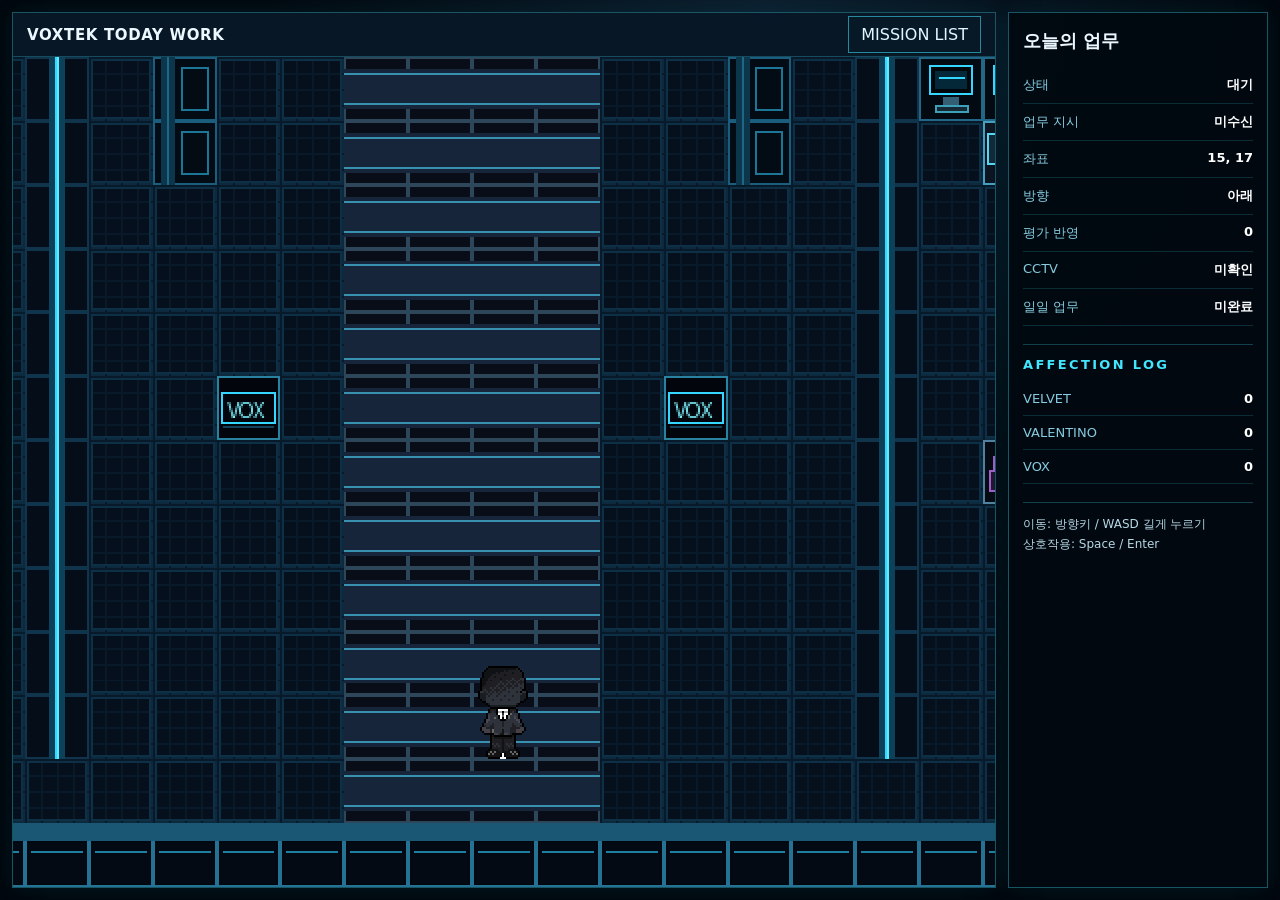
==== commit 4dddea6c: "Update today-work.html" ====
--- a/today-work.html
+++ b/today-work.html
@@ -2,1616 +2,592 @@
 <html lang="ko">
 <head>
 <meta charset="utf-8">
-<meta name="viewport" content="width=device-width, initial-scale=1">
+<meta name="viewport" content="width=device-width,initial-scale=1">
 <title>VOXTEK TODAY WORK</title>
 <style>
-  :root {
-    --bg: #020812;
-    --panel: rgba(4, 14, 27, 0.94);
-    --panel2: rgba(7, 22, 39, 0.94);
-    --line: rgba(0, 218, 255, 0.48);
-    --line2: rgba(255, 38, 70, 0.36);
-    --cyan: #00d9ff;
-    --cyan2: #64efff;
-    --red: #ff284c;
-    --text: #e8f8ff;
-    --muted: #7fa3b2;
-    --dark: #07111d;
-  }
-
-  * { box-sizing: border-box; }
-  html, body {
-    margin: 0;
-    height: 100%;
-    background:
-      radial-gradient(circle at 50% 0%, rgba(0, 225, 255, 0.15), transparent 34%),
-      linear-gradient(180deg, #02040a 0%, #05101d 70%, #02040a 100%);
-    color: var(--text);
-    font-family: "Noto Sans KR", "Malgun Gothic", system-ui, sans-serif;
-    overflow: hidden;
-  }
-
-  button, input {
-    font: inherit;
-  }
-
-  .scanline {
-    pointer-events: none;
-    position: fixed;
-    inset: 0;
-    z-index: 9999;
-    background:
-      linear-gradient(rgba(255,255,255,0.035) 50%, rgba(0,0,0,0.06) 50%);
-    background-size: 100% 4px;
-    mix-blend-mode: overlay;
-    opacity: 0.42;
-  }
-
-  .shell {
-    min-height: 100vh;
-    display: grid;
-    place-items: center;
-    padding: 22px;
-  }
-
-  .mission-window {
-    width: min(1100px, 96vw);
-    height: min(760px, 92vh);
-    border: 1px solid var(--line);
-    background:
-      linear-gradient(180deg, rgba(12, 31, 50, 0.98), rgba(2, 8, 18, 0.98));
-    box-shadow:
-      0 0 0 1px rgba(255,255,255,0.05) inset,
-      0 0 42px rgba(0, 217, 255, 0.18),
-      0 22px 80px rgba(0,0,0,0.6);
-    display: flex;
-    flex-direction: column;
-    overflow: hidden;
-  }
-
-  .window-header {
-    height: 48px;
-    border-bottom: 1px solid rgba(0, 218, 255, 0.38);
-    display: flex;
-    align-items: center;
-    justify-content: space-between;
-    padding: 0 16px;
-    background:
-      linear-gradient(90deg, rgba(0, 217, 255, 0.12), transparent 48%, rgba(255, 40, 76, 0.12));
-  }
-
-  .window-title {
-    display: flex;
-    gap: 12px;
-    align-items: baseline;
-    letter-spacing: 0.05em;
-  }
-
-  .window-title strong {
-    color: #f2fcff;
-    font-size: 15px;
-  }
-
-  .window-title span {
-    color: var(--muted);
-    font-size: 12px;
-    text-transform: uppercase;
-  }
-
-  .window-dot {
-    width: 10px;
-    height: 10px;
-    border-radius: 50%;
-    background: var(--red);
-    box-shadow: 0 0 10px rgba(255, 40, 76, 0.7);
-  }
-
-  .content {
-    flex: 1;
-    min-height: 0;
-    position: relative;
-  }
-
-  .screen {
-    position: absolute;
-    inset: 0;
-    padding: 24px;
-    display: none;
-    overflow: auto;
-  }
-
-  .screen.active {
-    display: block;
-  }
-
-  .mission-intro {
-    max-width: 960px;
-    margin: 0 auto;
-  }
-
-  .channel-top {
-    border: 1px solid rgba(0, 217, 255, 0.38);
-    background: rgba(0,0,0,0.25);
-    padding: 18px;
-    margin-bottom: 18px;
-    position: relative;
-    overflow: hidden;
-  }
-
-  .channel-top::before {
-    content: "";
-    position: absolute;
-    inset: 0;
-    background:
-      linear-gradient(90deg, transparent, rgba(0, 217, 255, 0.08), transparent);
-    transform: translateX(-100%);
-    animation: sweep 4s linear infinite;
-  }
-
-  @keyframes sweep {
-    to { transform: translateX(100%); }
-  }
-
-  .kicker {
-    color: var(--cyan);
-    font-size: 12px;
-    letter-spacing: 0.16em;
-    text-transform: uppercase;
-    margin-bottom: 8px;
-  }
-
-  h1 {
-    margin: 0 0 8px;
-    font-size: clamp(26px, 3vw, 42px);
-    letter-spacing: 0.04em;
-  }
-
-  .desc {
-    margin: 0;
-    color: #b8d7e3;
-    line-height: 1.65;
-    font-size: 14px;
-  }
-
-  .mission-grid {
-    display: grid;
-    grid-template-columns: repeat(2, minmax(0, 1fr));
-    gap: 16px;
-  }
-
-  .mission-card {
-    min-height: 190px;
-    border: 1px solid rgba(0, 217, 255, 0.34);
-    background:
-      linear-gradient(180deg, rgba(12, 32, 52, 0.76), rgba(5, 13, 25, 0.92));
-    color: var(--text);
-    text-align: left;
-    padding: 18px;
-    cursor: pointer;
-    transition: transform .16s ease, border-color .16s ease, box-shadow .16s ease;
-    position: relative;
-    overflow: hidden;
-  }
-
-  .mission-card::after {
-    content: "";
-    position: absolute;
-    right: -40px;
-    bottom: -60px;
-    width: 160px;
-    height: 160px;
-    border: 1px solid rgba(0, 217, 255, 0.24);
-    transform: rotate(18deg);
-  }
-
-  .mission-card:hover {
-    transform: translateY(-2px);
-    border-color: rgba(0, 217, 255, 0.85);
-    box-shadow: 0 0 26px rgba(0, 217, 255, 0.18);
-  }
-
-  .mission-card .num {
-    color: rgba(255,255,255,0.38);
-    font-size: 12px;
-    letter-spacing: 0.2em;
-  }
-
-  .mission-card h2 {
-    margin: 18px 0 8px;
-    font-size: 24px;
-    letter-spacing: 0.05em;
-  }
-
-  .mission-card p {
-    margin: 0;
-    color: #a8c8d7;
-    line-height: 1.6;
-    font-size: 14px;
-    max-width: 420px;
-  }
-
-  .tag-row {
-    display: flex;
-    gap: 8px;
-    flex-wrap: wrap;
-    margin-top: 18px;
-  }
-
-  .tag {
-    border: 1px solid rgba(255,255,255,0.16);
-    color: #baeaf6;
-    background: rgba(0,0,0,0.25);
-    padding: 5px 8px;
-    font-size: 11px;
-  }
-
-  .top-actions {
-    display: flex;
-    gap: 8px;
-    align-items: center;
-  }
-
-  .small-btn {
-    border: 1px solid rgba(0, 217, 255, 0.42);
-    background: rgba(0,0,0,0.26);
-    color: var(--cyan2);
-    padding: 8px 10px;
-    cursor: pointer;
-  }
-  .small-btn:hover {
-    background: rgba(0, 217, 255, 0.12);
-  }
-
-  .egg-panel {
-    max-width: 720px;
-    margin: 0 auto;
-    border: 1px solid rgba(0, 217, 255, 0.4);
-    background: rgba(0,0,0,0.25);
-    padding: 24px;
-  }
-
-  .egg-icon {
-    width: 96px;
-    height: 128px;
-    margin: 12px auto 18px;
-    border-radius: 50% 50% 45% 45%;
-    border: 2px solid rgba(0, 217, 255, 0.55);
-    background:
-      radial-gradient(circle at 45% 30%, rgba(0, 217, 255, 0.24), transparent 28%),
-      linear-gradient(180deg, #101c2a, #050b12);
-    box-shadow: inset 0 0 24px rgba(0, 217, 255, 0.15), 0 0 20px rgba(0, 217, 255, 0.12);
-  }
-
-  .game-screen {
-    padding: 12px;
-    overflow: hidden;
-  }
-
-  .game-layout {
-    height: 100%;
-    display: grid;
-    grid-template-columns: minmax(0, 1fr) 260px;
-    gap: 12px;
-  }
-
-  .game-box {
-    min-width: 0;
-    min-height: 0;
-    border: 1px solid rgba(0, 217, 255, 0.34);
-    background: #02060d;
-    display: grid;
-    place-items: center;
-    overflow: hidden;
-    position: relative;
-  }
-
-  canvas {
-    max-width: 100%;
-    max-height: 100%;
-    width: auto;
-    height: auto;
-    image-rendering: pixelated;
-    image-rendering: crisp-edges;
-  }
-
-  .hud {
-    border: 1px solid rgba(0, 217, 255, 0.34);
-    background: rgba(0,0,0,0.28);
-    padding: 14px;
-    min-height: 0;
-    overflow: auto;
-  }
-
-  .hud h3 {
-    margin: 0 0 12px;
-    font-size: 16px;
-    color: #f2fcff;
-  }
-
-  .hud-line {
-    display: flex;
-    justify-content: space-between;
-    gap: 12px;
-    border-bottom: 1px solid rgba(255,255,255,0.08);
-    padding: 8px 0;
-    font-size: 13px;
-  }
-
-  .hud-line span:first-child {
-    color: var(--muted);
-  }
-
-  .hud-line.cctv-line {
-    border-color: rgba(0, 217, 255, 0.22);
-    background: rgba(0, 217, 255, 0.055);
-    margin: 4px -4px;
-    padding: 9px 4px;
-  }
-
-  .hud-key-cctv {
-    color: var(--cyan2) !important;
-    font-size: 15px;
-    font-weight: 900;
-    letter-spacing: 0.12em;
-  }
-
-  .hud-line.cctv-line strong {
-    font-size: 14px;
-    color: #f2fcff;
-  }
-
-  .hud-subtitle {
-    margin: 14px 0 4px;
-    color: var(--cyan2);
-    font-size: 12px;
-    letter-spacing: 0.16em;
-    text-transform: uppercase;
-    border-top: 1px solid rgba(0, 217, 255, 0.18);
-    padding-top: 12px;
-  }
-
-  .hud-line.affection-line strong {
-    color: #f2fcff;
-  }
-
-
-  .hint {
-    color: #96bcc9;
-    line-height: 1.55;
-    font-size: 12px;
-    margin: 12px 0;
-  }
-
-  .dialog {
-    position: absolute;
-    left: 18px;
-    right: 18px;
-    bottom: 18px;
-    border: 1px solid rgba(0, 217, 255, 0.58);
-    background: rgba(2, 8, 16, 0.95);
-    box-shadow: 0 0 24px rgba(0, 217, 255, 0.16);
-    padding: 14px;
-    display: none;
-  }
-
-  .dialog.active {
-    display: block;
-  }
-
-  .dialog-name {
-    color: var(--cyan);
-    font-size: 12px;
-    letter-spacing: 0.14em;
-    text-transform: uppercase;
-    margin-bottom: 7px;
-  }
-
-  .dialog-text {
-    color: #e8f8ff;
-    line-height: 1.6;
-    font-size: 14px;
-    white-space: pre-line;
-  }
-
-  .choice-row {
-    display: flex;
-    gap: 8px;
-    flex-wrap: wrap;
-    margin-top: 12px;
-  }
-
-  .choice-row button {
-    border: 1px solid rgba(255,255,255,0.18);
-    color: #e8f8ff;
-    background: rgba(255,255,255,0.06);
-    padding: 7px 9px;
-    cursor: pointer;
-  }
-  .choice-row button:hover {
-    border-color: rgba(0,217,255,0.8);
-    color: var(--cyan2);
-  }
-
-  .dpad {
-    display: none;
-    grid-template-columns: repeat(3, 44px);
-    grid-template-rows: repeat(3, 44px);
-    gap: 6px;
-    justify-content: center;
-    margin-top: 12px;
-  }
-
-  .dpad button {
-    border: 1px solid rgba(0, 217, 255, 0.42);
-    background: rgba(0,0,0,0.3);
-    color: var(--cyan2);
-  }
-
-  .dpad .blank {
-    opacity: 0;
-    pointer-events: none;
-  }
-
-  @media (max-width: 840px) {
-    body { overflow: auto; }
-    .shell { min-height: 100dvh; padding: 10px; }
-    .mission-window { height: auto; min-height: 94dvh; }
-    .content { min-height: 720px; }
-    .mission-grid { grid-template-columns: 1fr; }
-    .game-layout { grid-template-columns: 1fr; }
-    .hud { min-height: 260px; }
-    .dpad { display: grid; }
+  :root{
+    --bg:#01070d;--panel:#061321;--line:#0b7ea0;--cyan:#43e6ff;--text:#ecf8ff;--muted:#9ec9d9;--red:#ff2e62;
+  }
+  *{box-sizing:border-box}
+  html,body{margin:0;width:100%;height:100%;overflow:hidden;background:var(--bg);color:var(--text);font-family:system-ui,-apple-system,BlinkMacSystemFont,"Noto Sans KR",sans-serif}
+  button{font:inherit}
+  .wrap{display:grid;grid-template-columns:minmax(0,1fr) 260px;gap:12px;width:100vw;height:100vh;padding:12px;background:radial-gradient(circle at 60% 0,rgba(49,116,168,.2),transparent 42%),#01070d}
+  .stage,.hud{border:1px solid rgba(67,230,255,.35);background:rgba(2,9,16,.94);box-shadow:0 0 22px rgba(0,220,255,.08)}
+  .stage{position:relative;min-width:0;overflow:hidden}
+  .top{height:44px;border-bottom:1px solid rgba(67,230,255,.25);display:flex;align-items:center;justify-content:space-between;padding:0 14px;background:rgba(9,26,42,.86);letter-spacing:.04em}
+  .top strong{font-size:15px}
+  .top button,.choice button,.dialog button{background:#071927;color:#dff8ff;border:1px solid rgba(67,230,255,.55);padding:8px 12px;border-radius:0;cursor:pointer}
+  .top button:hover,.choice button:hover,.dialog button:hover{background:#0b3146;color:#fff}
+  #gameCanvas{position:absolute;left:0;top:44px;width:100%;height:calc(100% - 44px);image-rendering:pixelated;display:block;background:#020911}
+  .hud{padding:16px 14px;overflow:auto}
+  .hud h2{margin:0 0 14px;font-size:18px}
+  .row{display:flex;justify-content:space-between;gap:12px;padding:9px 0;border-bottom:1px solid rgba(67,230,255,.16);font-size:13px}
+  .row b{font-size:15px}
+  .row .key{color:#87cce0}
+  .row .val{color:#fff;font-weight:800;text-align:right}
+  .section{margin-top:18px;padding-top:12px;border-top:1px solid rgba(67,230,255,.25)}
+  .section-title{color:var(--cyan);font-size:13px;letter-spacing:.18em;margin-bottom:10px;font-weight:800}
+  .help{font-size:12px;line-height:1.65;color:#b7d8e5}
+  .dialog{position:absolute;left:18px;right:18px;bottom:18px;background:rgba(2,9,16,.94);border:1px solid rgba(67,230,255,.55);padding:14px 16px;min-height:118px;box-shadow:0 0 18px rgba(0,220,255,.12)}
+  .dialog.hidden{display:none}
+  .speaker{color:var(--cyan);font-weight:800;letter-spacing:.05em;margin-bottom:8px}
+  .dialogText{white-space:pre-line;line-height:1.65;font-weight:700}
+  .dialogActions{margin-top:12px;display:flex;gap:8px;flex-wrap:wrap}
+  .choice{position:absolute;left:18px;right:18px;bottom:18px;background:rgba(2,9,16,.96);border:1px solid rgba(255,255,255,.45);padding:14px 16px;box-shadow:0 0 18px rgba(0,220,255,.12)}
+  .choice.hidden{display:none}
+  .choice .speaker{margin-bottom:10px}
+  .choiceText{white-space:pre-line;line-height:1.6;margin-bottom:12px;font-weight:700}
+  .choiceGrid{display:grid;gap:8px}
+  .choiceGrid button{text-align:left}
+  .loading{position:absolute;inset:44px 0 0;display:grid;place-items:center;color:#9edbed;background:#01070d;font-weight:800;letter-spacing:.08em}
+  .loading.hidden{display:none}
+  .error{color:#ffc5d6}
+  @media(max-width:800px){
+    .wrap{grid-template-columns:1fr;padding:8px}
+    .hud{display:none}
   }
 </style>
 </head>
 <body>
-<div class="scanline"></div>
-
-<div class="shell">
-  <section class="mission-window" aria-label="VOXTEK Mission Channel">
-    <header class="window-header">
-      <div class="window-title">
-        <div class="window-dot"></div>
-        <strong>VOXTEK MISSION CHANNEL</strong>
-        <span>secure mission line</span>
-      </div>
-      <div class="top-actions">
-        <button class="small-btn" id="btnBackTop">MISSION LIST</button>
-      </div>
-    </header>
-
-    <main class="content">
-      <section class="screen active" id="screenMenu">
-        <div class="mission-intro">
-          <div class="channel-top">
-            <div class="kicker">MISSION SELECTOR</div>
-            <h1>채널을 선택하십시오.</h1>
-            <p class="desc">
-              브로드캐스트처럼 채널 목록을 먼저 표시하고,
-              기존 생명체 관리 임무와 오늘의 업무를 분기하는 방식입니다.
-            </p>
-          </div>
-
-          <div class="mission-grid">
-            <button class="mission-card" id="btnEgg">
-              <div class="num">01 / EXISTING CHANNEL</div>
-              <h2>알키우기</h2>
-              <p>기존 생명체 관리 임무. 실제 사이트 적용 시 기존 조건과 기존 진행 데이터를 그대로 연결하면 됩니다.</p>
-              <div class="tag-row">
-                <span class="tag">기존 조건 유지</span>
-                <span class="tag">포인트 관리</span>
-                <span class="tag">생명체 등록</span>
-              </div>
-            </button>
-
-            <button class="mission-card" id="btnWork">
-              <div class="num">02 / NEW CHANNEL</div>
-              <h2>오늘의 업무</h2>
-              <p>복스테크 사내 로비에서 CCTV 기록을 확인하고 일일 업무 단말기에 보고하는 업무입니다.</p>
-              <div class="tag-row">
-                <span class="tag">32×32 TILE</span>
-                <span class="tag">GRID MOVE</span>
-                <span class="tag">DAILY QUEST</span>
-                <span class="tag">+10 SCORE</span>
-              </div>
-            </button>
-          </div>
-        </div>
-      </section>
-
-      <section class="screen" id="screenEgg">
-        <div class="egg-panel">
-          <div class="kicker">EXISTING MISSION</div>
-          <h1>생명체 관리</h1>
-          <div class="egg-icon" aria-hidden="true"></div>
-          <p class="desc">
-            기존 생명체 관리 임무로 이동합니다.
-            입사 44일차, 공통 패스워드, 포인트, 생명체 등록, 관리 콘솔 조건은 그대로 유지됩니다.
-          </p>
-          <br>
-          <button class="small-btn" data-menu>채널로 돌아가기</button>
-        </div>
-      </section>
-
-      <section class="screen game-screen" id="screenGame">
-        <div class="game-layout">
-          <div class="game-box">
-            <canvas id="gameCanvas" width="960" height="640"></canvas>
-            <div class="dialog" id="dialogBox">
-              <div class="dialog-name" id="dialogName">SYSTEM</div>
-              <div class="dialog-text" id="dialogText">...</div>
-              <div class="choice-row" id="dialogChoices"></div>
-            </div>
-          </div>
-
-          <aside class="hud">
-            <h3>오늘의 업무</h3>
-            <div class="hud-line"><span>상태</span><strong id="hudState">대기 중</strong></div>
-            <div class="hud-line"><span>업무 지시</span><strong id="hudWork">미수신</strong></div>
-            <div class="hud-line"><span>좌표</span><strong id="hudPos">-</strong></div>
-            <div class="hud-line"><span>방향</span><strong id="hudFacing">아래</strong></div>
-            <div class="hud-line"><span>평가 반영</span><strong id="hudScore">0</strong></div>
-            <div class="hud-line cctv-line"><span class="hud-key-cctv">CCTV</span><strong id="hudCctv">미확인</strong></div>
-            <div class="hud-line"><span>일일 업무</span><strong id="hudQuest">미완료</strong></div>
-
-            <div class="hud-subtitle">AFFECTION LOG</div>
-            <div class="hud-line affection-line"><span>VELVET</span><strong id="hudAffVelvet">0</strong></div>
-            <div class="hud-line affection-line"><span>VALENTINO</span><strong id="hudAffValentino">0</strong></div>
-            <div class="hud-line affection-line"><span>VOX</span><strong id="hudAffVox">0</strong></div>
-
-            <p class="hint">
-              이동: 방향키 / WASD 길게 누르기<br>
-              상호작용: Space / Enter<br>
-            </p>
-
-
-            <div class="dpad" aria-label="mobile controls">
-              <button class="blank"></button><button data-dir="up">▲</button><button class="blank"></button>
-              <button data-dir="left">◀</button><button id="btnInteractMobile">●</button><button data-dir="right">▶</button>
-              <button class="blank"></button><button data-dir="down">▼</button><button class="blank"></button>
-            </div>
-          </aside>
-        </div>
-      </section>
-    </main>
-  </section>
+<div class="wrap">
+  <main class="stage">
+    <div class="top">
+      <strong>VOXTEK TODAY WORK</strong>
+      <button id="backBtn" type="button">MISSION LIST</button>
+    </div>
+    <canvas id="gameCanvas"></canvas>
+    <div id="loading" class="loading">SYSTEM LOADING...</div>
+    <div id="dialog" class="dialog hidden">
+      <div id="dialogSpeaker" class="speaker"></div>
+      <div id="dialogText" class="dialogText"></div>
+      <div class="dialogActions"><button id="dialogClose" type="button">닫기</button></div>
+    </div>
+    <div id="choice" class="choice hidden">
+      <div id="choiceSpeaker" class="speaker"></div>
+      <div id="choiceText" class="choiceText"></div>
+      <div id="choiceGrid" class="choiceGrid"></div>
+    </div>
+  </main>
+  <aside class="hud">
+    <h2>오늘의 업무</h2>
+    <div class="row"><span class="key">상태</span><span id="hudStatus" class="val">대기</span></div>
+    <div class="row"><span class="key">업무 지시</span><span id="hudInstruction" class="val">미수신</span></div>
+    <div class="row"><span class="key">좌표</span><span id="hudPosition" class="val">-</span></div>
+    <div class="row"><span class="key">방향</span><span id="hudDirection" class="val">아래</span></div>
+    <div class="row"><span class="key">평가 반영</span><span id="hudScore" class="val">0</span></div>
+    <div class="row"><span class="key">CCTV</span><span id="hudCctv" class="val">미확인</span></div>
+    <div class="row"><span class="key">일일 업무</span><span id="hudWork" class="val">미완료</span></div>
+    <div class="section">
+      <div class="section-title">AFFECTION LOG</div>
+      <div class="row"><span class="key">VELVET</span><span id="affVelvet" class="val">0</span></div>
+      <div class="row"><span class="key">VALENTINO</span><span id="affValentino" class="val">0</span></div>
+      <div class="row"><span class="key">VOX</span><span id="affVox" class="val">0</span></div>
+    </div>
+    <div class="section help">
+      이동: 방향키 / WASD 길게 누르기<br>
+      상호작용: Space / Enter
+    </div>
+  </aside>
 </div>
-
 <script>
 (() => {
   "use strict";
 
-  const ASSETS = {
-    tiles: "[data-uri]",
-    playerIdle: "[data-uri]",
-    playerStepA: "[data-uri]",
-    playerStepB: "[data-uri]"
+  const TILE = 32;
+  const ZOOM = 2;
+  const MOVE_MS = 120;
+  const SCORE_GAIN = 10;
+  const STORAGE_KEY = "voxtek_today_work_v11";
+  const AFF_KEY = "voxtek_today_work_affection_v11";
+  const TALK_KEY_PREFIX = "voxtek_today_work_talked_v11_";
+  const MAP_URL = "game/maps/voxtek_lobby.json";
+  const TILESET_URL = "game/tilesets/voxtek_office_tiles.png";
+  const PLAYER_URLS = [
+    "game/player/player_idle.png",
+    "game/player/player_step1.png",
+    "game/player/player_step2.png"
+  ];
+
+  const $ = (id) => document.getElementById(id);
+  const canvas = $("gameCanvas");
+  const ctx = canvas.getContext("2d", { alpha:false });
+  ctx.imageSmoothingEnabled = false;
+
+  const ui = {
+    loading:$("loading"), dialog:$("dialog"), dialogSpeaker:$("dialogSpeaker"), dialogText:$("dialogText"),
+    choice:$("choice"), choiceSpeaker:$("choiceSpeaker"), choiceText:$("choiceText"), choiceGrid:$("choiceGrid"),
+    hudStatus:$("hudStatus"), hudInstruction:$("hudInstruction"), hudPosition:$("hudPosition"),
+    hudDirection:$("hudDirection"), hudScore:$("hudScore"), hudCctv:$("hudCctv"), hudWork:$("hudWork"),
+    affVelvet:$("affVelvet"), affValentino:$("affValentino"), affVox:$("affVox")
   };
 
-  const MAP_DATA = {"compressionlevel":-1,"height":20,"infinite":false,"layers":[{"data":[1,1,1,1,1,1,1,1,1,1,1,1,1,1,1,1,1,1,1,1,1,1,1,1,1,1,1,1,1,1,1,1,1,1,1,1,1,1,1,1,1,1,1,1,1,1,1,1,1,1,1,1,1,1,1,1,1,1,1,1,1,1,1,1,1,1,1,1,1,1,1,1,1,1,1,1,1,1,1,1,1,1,1,1,1,1,1,1,1,1,1,1,1,1,1,1,1,1,1,1,1,1,1,11,11,11,11,1,1,1,1,1,1,1,1,1,1,1,1,1,1,1,1,1,1,1,1,1,1,1,1,1,1,11,11,11,11,1,1,1,1,1,1,1,1,1,1,1,1,1,1,1,1,1,1,1,1,1,1,1,1,1,1,11,11,11,11,1,1,1,1,1,1,1,1,1,1,1,1,1,1,1,1,1,1,1,1,1,2,1,1,1,1,11,11,11,11,1,1,1,1,2,1,1,1,1,1,1,1,1,1,1,1,1,1,1,1,1,2,1,1,1,1,11,11,11,11,1,1,1,1,2,1,1,1,1,1,1,1,1,1,1,1,1,1,1,1,1,2,1,1,1,1,11,11,11,11,1,1,1,1,2,1,1,1,1,1,1,1,1,1,1,1,1,1,1,1,1,2,1,1,1,1,11,11,11,11,1,1,1,1,2,1,1,1,1,1,1,1,1,1,1,1,1,1,1,1,1,2,1,1,1,1,11,11,11,11,1,1,1,1,2,1,1,1,1,1,1,1,1,1,1,1,1,1,1,1,1,2,1,1,1,1,11,11,11,11,1,1,1,1,2,1,1,1,1,1,1,1,1,1,1,1,1,1,1,1,1,2,1,1,1,1,11,11,11,11,1,1,1,1,2,1,1,1,1,1,1,1,1,1,1,1,1,1,1,1,1,2,1,1,1,1,11,11,11,11,1,1,1,1,2,1,1,1,1,1,1,1,1,1,1,1,1,1,1,1,1,2,1,1,1,1,11,11,11,11,1,1,1,1,2,1,1,1,1,1,1,1,1,1,1,1,1,1,1,1,1,2,1,1,1,1,11,11,11,11,1,1,1,1,2,1,1,1,1,1,1,1,1,1,1,1,1,1,1,1,1,2,1,1,1,1,11,11,11,11,1,1,1,1,2,1,1,1,1,1,1,1,1,1,1,1,1,1,1,1,1,2,1,1,1,1,11,11,11,11,1,1,1,1,2,1,1,1,1,1,1,1,1,1,1,1,1,1,1,1,1,1,1,1,1,1,11,11,11,11,1,1,1,1,1,1,1,1,1,1,1,1,1,1,1,1,1,1,1,1,1,1,1,1,1,1,1,1,1,1,1,1,1,1,1,1,1,1,1,1,1,1,1],"height":20,"id":1,"name":"Floor","opacity":1,"type":"tilelayer","visible":true,"width":30,"x":0,"y":0},{"data":[4,3,3,3,3,3,3,3,3,3,3,3,3,3,3,3,3,3,3,3,3,3,3,3,3,3,3,3,3,4,4,0,0,0,0,0,0,0,0,0,0,0,0,0,0,0,0,0,0,0,0,0,0,0,0,0,0,0,0,4,4,0,0,0,0,0,0,0,0,0,3,3,3,3,3,3,3,3,3,3,0,0,0,0,0,0,0,0,0,4,4,0,0,0,0,0,0,0,0,0,4,12,12,0,0,0,0,12,12,4,0,0,0,0,0,0,0,0,0,4,4,0,0,0,0,0,0,0,0,0,4,0,0,0,0,0,0,0,0,4,0,0,0,0,0,0,0,0,0,4,4,0,0,0,0,0,0,0,0,0,4,0,0,0,0,0,0,0,0,4,0,0,0,0,0,0,0,0,0,4,4,0,0,0,0,0,0,0,0,0,4,0,0,0,0,0,0,0,0,4,0,0,0,0,0,0,0,0,0,4,4,0,0,0,0,0,0,0,0,0,4,0,0,0,0,0,0,0,0,4,0,0,0,0,0,0,0,0,0,4,4,0,0,0,0,0,0,0,0,0,4,0,0,0,0,0,0,0,0,4,0,0,0,0,0,0,0,0,0,4,4,0,0,0,0,0,0,0,0,0,0,0,0,0,0,0,0,0,0,0,0,0,0,0,0,0,0,0,0,4,4,0,0,0,0,0,0,0,0,0,0,0,0,0,0,0,0,0,0,0,0,0,0,0,0,0,0,0,0,4,4,0,0,0,0,0,0,0,0,0,0,0,0,0,0,0,0,0,0,0,0,0,0,0,0,0,0,0,0,4,4,0,0,0,0,0,0,0,0,0,0,0,0,0,0,0,0,0,0,0,0,0,0,0,0,0,0,0,0,4,4,0,0,0,0,0,0,0,0,0,0,0,0,0,0,0,0,0,0,0,0,0,0,0,0,0,0,0,0,4,4,0,0,0,0,0,0,0,0,0,0,0,0,0,0,0,0,0,0,0,0,0,0,0,0,0,0,0,0,4,4,0,0,0,0,0,0,0,0,0,0,0,0,0,0,0,0,0,0,0,0,0,0,0,0,0,0,0,0,4,4,0,0,0,0,0,0,0,0,0,0,0,0,0,0,0,0,0,0,0,0,0,0,0,0,0,0,0,0,4,4,0,0,0,0,0,0,0,0,0,0,0,0,0,0,0,0,0,0,0,0,0,0,0,0,0,0,0,0,4,4,0,0,0,0,0,0,0,0,0,0,0,0,0,0,0,0,0,0,0,0,0,0,0,0,0,0,0,0,4,4,3,3,3,3,3,3,3,3,3,3,3,3,3,3,3,3,3,3,3,3,3,3,3,3,3,3,3,3,4],"height":20,"id":2,"name":"Wall","opacity":1,"type":"tilelayer","visible":true,"width":30,"x":0,"y":0},{"data":[0,0,0,0,0,0,0,0,0,0,0,0,0,0,0,0,0,0,0,0,0,0,0,0,0,0,0,0,0,0,0,0,0,0,0,0,0,0,0,0,0,0,0,10,10,10,10,0,0,0,0,0,0,0,0,0,0,0,0,0,0,0,0,9,9,0,0,0,0,0,0,0,0,0,8,8,0,0,0,0,0,0,0,0,0,15,15,0,0,0,0,0,0,16,16,0,0,0,0,0,0,0,0,0,0,0,0,0,0,0,0,0,0,0,0,0,0,0,0,0,0,0,0,0,0,0,0,0,0,0,0,0,0,0,0,0,0,0,0,0,0,0,0,0,0,0,0,0,0,0,0,0,0,0,0,0,0,0,0,0,0,0,0,0,0,0,0,0,0,0,0,0,0,0,0,0,0,0,0,0,0,0,0,0,0,0,0,0,0,0,0,0,0,0,0,0,0,0,0,0,0,0,0,0,0,0,0,0,0,0,0,0,5,5,5,5,5,0,0,0,0,0,0,0,0,0,0,0,0,0,0,0,7,7,7,0,0,0,0,0,0,0,6,0,7,0,6,0,0,0,0,0,0,0,0,0,0,0,0,0,0,0,0,5,0,0,0,0,0,0,0,0,0,0,0,0,0,0,0,0,0,0,0,0,0,0,0,0,0,0,0,0,0,0,0,0,0,0,0,0,0,0,0,0,0,0,0,0,0,0,0,0,0,0,0,0,0,0,0,0,0,0,0,0,0,0,0,0,0,0,0,0,0,0,0,0,0,0,0,0,0,0,0,0,0,0,0,0,0,0,0,0,0,0,0,0,0,0,0,0,0,0,0,0,20,0,0,0,0,0,0,0,0,0,0,0,0,0,0,0,0,0,0,0,0,19,0,0,0,0,0,0,0,0,0,18,18,0,0,0,0,0,0,0,0,0,0,0,0,0,0,0,0,18,18,0,0,0,0,0,0,0,0,0,0,0,0,0,0,0,0,0,0,0,0,0,0,0,0,0,0,0,0,0,0,0,0,0,0,0,0,0,0,0,0,0,0,0,0,0,0,0,0,0,0,0,0,0,0,0,0,0,0,0,0,0,0,0,0,0,0,0,14,0,0,0,0,0,0,0,0,0,0,0,0,0,0,0,0,0,0,0,0,0,0,0,0,14,0,0,0,0,0,0,0,0,0,0,0,0,0,0,0,0,0,0,0,0,0,0,0,0,0,0,0,0,0,0,0,0,0,0,0,0,0,0,0,0,0,0,0,0,0,0,0,0,0,0,0,0,0,0,0,0,0,0,0,0,0,0,0,0,0,0,0,0,0,0,0,0,0,0,0,0,0,0,0,0,0,0,0,0,0,0,0,0,0,0,0,0],"height":20,"id":3,"name":"Furniture","opacity":1,"type":"tilelayer","visible":true,"width":30,"x":0,"y":0},{"data":[0,0,0,0,0,0,0,0,0,0,0,0,0,0,0,0,0,0,0,0,0,0,0,0,0,0,0,0,0,0,0,0,0,0,0,0,0,0,0,0,0,0,0,0,0,0,0,0,0,0,0,0,0,0,0,0,0,0,0,0,0,0,0,0,0,0,0,0,17,0,0,0,0,0,0,0,0,0,0,0,0,17,0,0,0,0,0,0,0,0,0,0,0,0,0,0,0,0,0,0,0,0,0,0,0,0,0,0,0,0,0,0,0,0,0,0,0,0,0,0,0,0,0,0,0,0,0,0,0,0,0,0,0,0,0,0,0,0,0,0,0,0,0,0,0,0,0,0,0,0,0,0,0,0,0,0,0,0,0,0,0,0,9,0,0,0,0,9,0,0,0,0,0,0,0,0,0,0,0,0,0,0,0,0,0,0,0,0,9,0,0,0,0,0,0,0,0,0,0,0,0,9,0,0,0,0,0,0,0,0,0,0,0,0,0,0,0,0,0,0,0,0,0,0,0,0,0,0,0,0,0,0,0,0,0,0,0,0,0,0,0,0,0,0,0,0,0,0,0,0,0,0,0,0,0,0,0,0,0,0,0,0,0,0,0,0,0,0,0,0,0,0,0,0,0,0,0,0,0,0,0,0,0,0,0,0,0,0,0,0,0,0,0,0,0,0,0,0,0,0,0,0,0,0,0,0,0,0,0,0,0,0,0,0,0,0,0,0,0,0,0,0,0,0,0,0,0,0,0,0,0,0,0,0,0,0,0,0,0,0,0,0,0,0,0,0,0,0,0,0,0,0,0,0,0,0,0,0,0,0,0,0,0,0,0,0,0,0,0,0,0,10,0,0,0,0,0,0,10,0,0,0,0,0,0,0,0,0,0,0,0,0,0,0,0,0,0,0,0,0,0,0,0,0,0,0,0,0,0,0,0,0,0,0,0,0,0,0,0,0,0,0,0,0,0,0,0,0,0,0,0,0,0,0,0,0,0,0,0,0,0,0,0,0,0,0,0,0,0,0,0,0,0,0,0,0,0,0,0,0,0,0,0,0,0,0,0,0,0,0,0,0,0,0,0,0,0,0,0,0,0,0,0,0,0,0,0,0,0,0,0,0,0,0,0,0,0,0,0,0,0,0,0,0,0,0,0,0,0,0,0,0,0,0,0,0,0,0,0,0,0,0,0,0,0,0,0,0,0,0,0,0,0,0,0,0,0,0,0,0,0,0,0,0,0,0,0,0,0,0,0,0,0,0,0,0,0,0,0,0,0,0,0,0,0,0,0,0,0,0,0,0,0,0,0,0,0,0,0,0,0,0,0,0,0,0,0,0,0,0,0,0,0,0,0,0,0,0,0,0],"height":20,"id":4,"name":"Decor","opacity":1,"type":"tilelayer","visible":true,"width":30,"x":0,"y":0},{"data":[13,13,13,13,13,13,13,13,13,13,13,13,13,13,13,13,13,13,13,13,13,13,13,13,13,13,13,13,13,13,13,0,0,0,0,0,0,0,0,0,0,0,0,0,0,0,0,0,0,0,0,0,0,0,0,0,0,0,0,13,13,0,0,13,13,0,0,0,0,0,13,13,13,13,13,13,13,13,13,13,0,0,0,0,0,13,13,0,0,13,13,0,0,13,13,0,0,0,0,0,13,13,13,0,0,0,0,13,13,13,0,0,0,0,0,0,0,0,0,13,13,0,0,0,0,0,0,0,0,0,13,0,0,0,0,0,0,0,0,13,0,0,0,0,0,0,0,0,0,13,13,0,0,0,0,0,0,0,0,0,13,0,0,0,0,0,0,0,0,13,0,0,0,0,0,0,0,0,0,13,13,0,0,0,0,0,0,0,0,0,13,0,0,0,0,0,0,0,0,13,0,0,0,0,0,0,0,0,0,13,13,0,13,13,13,13,13,0,0,0,13,0,0,0,0,0,0,0,0,13,0,0,13,13,13,0,0,0,0,13,13,0,0,0,13,0,0,0,0,0,13,0,0,0,0,0,0,0,0,13,0,0,0,13,0,0,0,0,0,13,13,0,0,0,0,0,0,0,0,0,0,0,0,0,0,0,0,0,0,0,0,0,0,0,0,0,0,0,0,13,13,0,0,0,0,0,0,0,0,0,0,0,0,0,0,0,0,0,0,0,0,0,0,0,0,0,0,0,0,13,13,0,0,0,0,0,0,0,0,0,0,0,0,0,0,0,0,0,0,0,0,0,0,0,0,0,0,0,0,13,13,0,0,0,13,0,0,0,0,0,0,0,0,0,0,0,0,0,0,0,0,0,0,0,0,13,0,0,0,13,13,0,0,0,0,13,13,0,0,0,0,0,0,0,0,0,0,0,0,0,0,0,0,13,13,0,0,0,0,13,13,0,0,0,0,0,0,0,0,0,0,0,0,0,0,0,0,0,0,0,0,0,0,0,0,0,0,0,0,13,13,0,0,0,0,0,0,0,0,0,0,0,0,0,0,0,0,0,0,0,0,0,0,0,0,0,0,0,0,13,13,0,13,0,0,0,0,0,0,0,0,0,0,0,0,0,0,0,0,0,0,0,0,0,0,0,0,13,0,13,13,0,0,0,0,0,0,0,0,0,0,0,0,0,0,0,0,0,0,0,0,0,0,0,0,0,0,0,0,13,13,0,0,0,0,0,0,0,0,0,0,0,0,0,0,0,0,0,0,0,0,0,0,0,0,0,0,0,0,13,13,13,13,13,13,13,13,13,13,13,13,13,13,13,13,13,13,13,13,13,13,13,13,13,13,13,13,13,13,13],"height":20,"id":5,"name":"Collision","opacity":0.35,"type":"tilelayer","visible":true,"width":30,"x":0,"y":0},{"draworder":"topdown","id":6,"name":"Objects","objects":[{"height":0,"id":1,"name":"player_spawn","point":true,"properties":[{"name":"role","type":"string","value":"spawn"}],"rotation":0,"type":"spawn","visible":true,"width":0,"x":496,"y":560},{"height":0,"id":2,"name":"npc_vox","point":true,"properties":[{"name":"npc_id","type":"string","value":"vox"},{"name":"dialogue_id","type":"string","value":"vox_lobby_intro"},{"name":"affection_target","type":"string","value":"vox"}],"rotation":0,"type":"npc","visible":true,"width":0,"x":496,"y":144},{"height":0,"id":3,"name":"npc_valentino","point":true,"properties":[{"name":"npc_id","type":"string","value":"valentino"},{"name":"dialogue_id","type":"string","value":"valentino_lounge"},{"name":"affection_target","type":"string","value":"valentino"}],"rotation":0,"type":"npc","visible":true,"width":0,"x":208,"y":400},{"height":0,"id":4,"name":"npc_velvet","point":true,"properties":[{"name":"npc_id","type":"string","value":"velvet"},{"name":"dialogue_id","type":"string","value":"velvet_terminal"},{"name":"affection_target","type":"string","value":"velvet"}],"rotation":0,"type":"npc","visible":true,"width":0,"x":784,"y":400},{"height":32,"id":5,"name":"quest_terminal","properties":[{"name":"quest_id","type":"string","value":"daily_cctv_report"},{"name":"score","type":"int","value":4},{"name":"label","type":"string","value":"일일 임무 단말기"}],"rotation":0,"type":"quest","visible":true,"width":32,"x":736,"y":224},{"height":32,"id":6,"name":"door_ceo_office","properties":[{"name":"target_map","type":"string","value":"ceo_office"},{"name":"locked","type":"bool","value":true},{"name":"message","type":"string","value":"대표 승인 없는 접근은 기록됩니다."}],"rotation":0,"type":"door","visible":true,"width":64,"x":448,"y":64},{"height":32,"id":7,"name":"cctv_console","properties":[{"name":"interaction","type":"string","value":"cctv_log_check"},{"name":"label","type":"string","value":"CCTV 확인"}],"rotation":0,"type":"interaction","visible":true,"width":64,"x":96,"y":64}],"opacity":1,"type":"objectgroup","visible":true,"x":0,"y":0}],"nextlayerid":7,"nextobjectid":8,"orientation":"orthogonal","renderorder":"right-down","tiledversion":"1.11.2","tileheight":32,"tilesets":[{"columns":8,"firstgid":1,"image":"../tilesets/voxtek_office_tiles.png","imageheight":128,"imagewidth":256,"margin":0,"name":"voxtek_office_tiles","spacing":0,"tilecount":32,"tileheight":32,"tilewidth":32}],"tilewidth":32,"type":"map","version":"1.10","width":30};
-
-  const TILE = 32;
-  const SPRITE_W = 32;
-  const SPRITE_H = 48;
-  const MOVE_MS = 130;
-  const CAMERA_ZOOM = 2.0;
-  const WORLD_W = MAP_DATA.width * TILE;
-  const WORLD_H = MAP_DATA.height * TILE;
-
-  const $ = (id) => document.getElementById(id);
-
-  const screens = {
-    menu: $("screenMenu"),
-    egg: $("screenEgg"),
-    game: $("screenGame")
+  const state = {
+    map:null, tileset:null, playerFrames:[], width:0, height:0,
+    collisions:new Set(), objects:{}, objectList:[],
+    player:{ tileX:15, tileY:17, x:15*TILE, y:17*TILE, dir:"down", moving:false, sx:0, sy:0, tx:0, ty:0, start:0, frame:0 },
+    keys:new Set(), dirty:true, ready:false,
+    work: loadJson(STORAGE_KEY, { instruction:false, cctv:false, completed:false, score:0, date: today() }),
+    affection: loadJson(AFF_KEY, { vox:0, valentino:0, velvet:0 })
   };
 
-  function showScreen(name) {
-    Object.values(screens).forEach(s => s.classList.remove("active"));
-    screens[name].classList.add("active");
-    if (name === "game") game.start();
-  }
-
-  $("btnEgg").addEventListener("click", () => showScreen("egg"));
-  $("btnWork").addEventListener("click", () => showScreen("game"));
-  $("btnBackTop").addEventListener("click", () => {
-    closeDialog();
-    showScreen("menu");
-  });
-  document.querySelectorAll("[data-menu]").forEach(btn => btn.addEventListener("click", () => showScreen("menu")));
-
-  function loadImage(src) {
+  const dirs = {
+    ArrowUp:[0,-1,"up"], KeyW:[0,-1,"up"],
+    ArrowDown:[0,1,"down"], KeyS:[0,1,"down"],
+    ArrowLeft:[-1,0,"left"], KeyA:[-1,0,"left"],
+    ArrowRight:[1,0,"right"], KeyD:[1,0,"right"]
+  };
+
+  const npcNames = { vox:"VOX", valentino:"VALENTINO", velvet:"VELVET" };
+
+  const dialogues = {
+    vox:[
+      ["내 시간을 낭비하지 않는 법을 아나?", ["결론, 근거, 조치 순서로 보고합니다.",1], ["짧게 말합니다.",0], ["최대한 자주 보고합니다.",-1]],
+      ["보고서에서 제일 먼저 봐야 할 건?", ["문제가 생긴 지점과 처리 결과입니다.",1], ["작성자 이름입니다.",0], ["분량입니다.",-1]],
+      ["네 업무가 시스템에 남을 가치가 있다고 생각하나?", ["기록 가능한 결과로 증명하겠습니다.",1], ["아직은 모르겠습니다.",0], ["굳이 남길 필요는 없습니다.",-1]],
+      ["장애가 발생하면 어떻게 움직이지?", ["원인 분리, 임시 조치, 보고 순서입니다.",1], ["일단 보고합니다.",0], ["누가 했는지부터 찾습니다.",-1]],
+      ["쓸모 있는 직원과 시끄러운 직원의 차이는?", ["결과로 말하는 쪽입니다.",1], ["말수가 적은 쪽입니다.",0], ["상사 비위를 맞추는 쪽입니다.",-1]],
+      ["이 회사에서 가장 중요한 건 뭔지 말해 봐.", ["통제 가능한 성과입니다.",1], ["열심히 하는 태도입니다.",0], ["운입니다.",-1]],
+      ["데이터가 틀렸다면?", ["원본 로그부터 대조하겠습니다.",1], ["다시 입력합니다.",0], ["대충 맞춰둡니다.",-1]],
+      ["CCTV 기록을 봤다면 다음은?", ["이상 여부와 조치 사항을 남깁니다.",1], ["확인했다고 말합니다.",0], ["봤으면 끝입니다.",-1]],
+      ["네가 내 화면에 올라올 자격이 있나?", ["그럴 만한 지표를 만들겠습니다.",1], ["노력해 보겠습니다.",0], ["이미 충분합니다.",-1]],
+      ["마지막으로 묻지. 업무란?", ["기록과 성과로 환산되는 가치입니다.",1], ["해야 하는 일입니다.",0], ["귀찮은 일입니다.",-1]]
+    ],
+    velvet:[
+      ["복스테크에서 살아남는 법, 하나만 말해 봐.", ["쓸모를 숫자로 증명하는 겁니다.",1], ["상사 눈치를 보는 겁니다.",0], ["적당히 버티는 겁니다.",-1]],
+      ["이 화면, 너무 밋밋하지 않아?", ["강조점만 살려서 다시 정리하겠습니다.",1], ["지금도 괜찮습니다.",0], ["전 잘 모르겠습니다.",-1]],
+      ["트렌드는 누가 만드는 줄 알아?", ["보이게 만드는 사람이요.",1], ["유명한 사람이요.",0], ["그냥 운 아닙니까?",-1]],
+      ["네 보고, 남들이 읽고 싶게 만들 수 있어?", ["제목부터 다시 잡겠습니다.",1], ["내용만 정확하면 됩니다.",0], ["읽든 말든 상관없습니다.",-1]],
+      ["오늘 네 상태는?", ["업무용으로 보정 완료했습니다.",1], ["평범합니다.",0], ["별로입니다.",-1]],
+      ["촌스러운 건 죄야. 동의해?", ["복스테크에선 거의 그렇습니다.",1], ["경우에 따라 다릅니다.",0], ["전 촌스러운 게 편합니다.",-1]],
+      ["네 이름을 기억하게 만들 방법은?", ["결과를 보기 좋게 남기는 겁니다.",1], ["열심히 하겠습니다.",0], ["굳이 기억 안 해도 됩니다.",-1]],
+      ["사내 공지 문구를 다듬는다면?", ["짧고 선명하게, 시선부터 잡겠습니다.",1], ["오탈자만 보겠습니다.",0], ["그런 건 아무나 합니다.",-1]],
+      ["Vees에서 제일 중요한 감각은?", ["타이밍과 이미지입니다.",1], ["능력입니다.",0], ["서열입니다.",-1]],
+      ["오늘 네가 보여줄 건?", ["눈에 띄는 정리 능력입니다.",1], ["성실함입니다.",0], ["없습니다.",-1]]
+    ],
+    valentino:[
+      ["이런 종이 냄새 나는 일은 복스 취향이지. 넌 뭐가 좀 살아 있긴 해?", ["서류보다 결과가 눈에 띄게 만들겠습니다.",1], ["맡은 일은 처리하겠습니다.",0], ["전 서류 업무가 더 편합니다.",-1]],
+      ["보고? 숫자? 체크리스트? 자기야, 난 그런 거 들으면 하품 나와.", ["한 줄로 끝내겠습니다. 문제없고, 처리됐습니다.",1], ["그래도 필요한 절차입니다.",0], ["관심 없으시면 안 들으셔도 됩니다.",-1]],
+      ["넌 재미있는 쪽이야, 지루한 쪽이야?", ["필요하면 재미있게 보이게 만들 수 있습니다.",1], ["평범한 쪽입니다.",0], ["업무에 재미가 왜 필요합니까?",-1]],
+      ["복스는 맨날 정리, 통제, 기록이라니까. 넌 안 답답해?", ["답답해도 결과가 나오면 이용할 수 있습니다.",1], ["조금 답답하긴 합니다.",0], ["저는 그런 거 싫습니다.",-1]],
+      ["눈에 띄는 직원은 좋아. 거슬리는 직원은 싫고.", ["눈에 띄되 방해되진 않겠습니다.",1], ["조심하겠습니다.",0], ["그 기준은 불공평합니다.",-1]],
+      ["CCTV라니, 재미없는 걸 보네.", ["재미없어도 쓸모 있는 장면은 건지겠습니다.",1], ["업무라서 봅니다.",0], ["저도 재미없습니다.",-1]],
+      ["넌 명령을 들으면 바로 움직여?", ["기다리게 만들 이유는 없습니다.",1], ["대체로 그렇습니다.",0], ["상황 봐서 움직입니다.",-1]],
+      ["복스한테 보고할 거면 예쁘게 포장해. 걔 그런 거 좋아하잖아.", ["결과만 선명하게 보이도록 정리하겠습니다.",1], ["그냥 사실대로 보고하겠습니다.",0], ["제가 왜 포장까지 합니까?",-1]],
+      ["내 앞에서 긴 설명 하지 마. 짧게.", ["처리 완료. 문제 없음. 다음 지시 대기.",1], ["알겠습니다.",0], ["설명은 필요합니다.",-1]],
+      ["자기야, 일도 좋지만 표정이 너무 죽었어.", ["업무 끝나면 제대로 웃어보겠습니다.",1], ["원래 이렇습니다.",0], ["제 표정까지 평가합니까?",-1]]
+    ]
+  };
+
+  function today(){
+    const d = new Date();
+    return `${d.getFullYear()}-${String(d.getMonth()+1).padStart(2,"0")}-${String(d.getDate()).padStart(2,"0")}`;
+  }
+
+  function loadJson(key, fallback){
+    try {
+      const data = JSON.parse(localStorage.getItem(key) || "null");
+      if (data && data.date && data.date !== today() && key === STORAGE_KEY) {
+        return { instruction:false, cctv:false, completed:false, score:0, date:today() };
+      }
+      return data || fallback;
+    } catch(e){ return fallback; }
+  }
+
+  function save(){
+    localStorage.setItem(STORAGE_KEY, JSON.stringify(state.work));
+    localStorage.setItem(AFF_KEY, JSON.stringify(state.affection));
+  }
+
+  function getTalkKey(npc){ return `${TALK_KEY_PREFIX}${today()}_${npc}`; }
+  function talkedToday(npc){ return localStorage.getItem(getTalkKey(npc)) === "1"; }
+  function markTalked(npc){ localStorage.setItem(getTalkKey(npc), "1"); }
+
+  function loadImage(src){
     return new Promise((resolve, reject) => {
       const img = new Image();
       img.onload = () => resolve(img);
-      img.onerror = reject;
+      img.onerror = () => reject(new Error(src));
       img.src = src;
     });
   }
 
-  function layerByName(name) {
-    return MAP_DATA.layers.find(layer => layer.name === name);
-  }
-
-  function gidToSource(gid) {
-    if (!gid) return null;
-    const ts = MAP_DATA.tilesets[0];
-    const local = gid - ts.firstgid;
-    return {
-      sx: (local % ts.columns) * ts.tilewidth,
-      sy: Math.floor(local / ts.columns) * ts.tileheight,
-      sw: ts.tilewidth,
-      sh: ts.tileheight
-    };
-  }
-
-  function todayKey() {
-    const d = new Date();
-    const y = d.getFullYear();
-    const m = String(d.getMonth() + 1).padStart(2, "0");
-    const day = String(d.getDate()).padStart(2, "0");
-    return `${y}-${m}-${day}`;
-  }
-
-  const STORAGE_PREFIX = "voxtek_today_work_v1";
-  const AFFECTION_PREFIX = "voxtek_affection_v1";
-
-  function storageKey(name) {
-    return `${STORAGE_PREFIX}_${todayKey()}_${name}`;
-  }
-
-  function affectionKey(npc) {
-    return `${AFFECTION_PREFIX}_${npc}`;
-  }
-
-  function notifyParentDailyWorkCompleted() {
-    const payload = {
-      type: "VOXTEK_TODAY_WORK_COMPLETED",
-      questId: "daily_cctv_report",
-      scoreGain: 10,
-      completedAt: new Date().toISOString(),
-      localDate: todayKey()
-    };
-    try {
-      window.parent.postMessage(payload, window.location.origin);
-    } catch (error) {}
-  }
-
-  function playerDisplayName() {
-    try {
-      const employee = JSON.parse(localStorage.getItem("voxtek_employee_v1") || "null");
-      if (employee && employee.name) return String(employee.name).trim();
-    } catch (error) {}
-    const keys = ["voxtek_player_name", "voxtek_username", "player_name", "nickname", "employee_name"];
-    for (const key of keys) {
-      const value = localStorage.getItem(key);
-      if (value && value.trim()) return value.trim();
-    }
-    return "사원";
-  }
-
-  function clamp(value, min, max) {
-    return Math.min(max, Math.max(min, value));
-  }
-
-  const NPC_META = {
-    velvet: {
-      title: "VELVET",
-      special: (name) => `${name}, 맞지? 이제 네 이름 정도는 기억해. 축하해, 존재감이 생겼다는 뜻이야.`
-    },
-    valentino: {
-      title: "VALENTINO",
-      special: (name) => `오, ${name}. 이제 이름까지 외웠네. 계속 눈에 띄면… 한 번쯤은 내 화면 안에 넣어줄지도 모르지.`
-    },
-    vox: {
-      title: "VOX",
-      special: (name) => `…${name}. 그래, 네 이름은 기억해두지. 자주 보이는 데이터는 오래 남는 법이니까.`
-    }
-  };
-
-  const TILE_DESCRIPTIONS = {
-    2: {
-      name: "LIGHT LINE",
-      text: "복스테크식 동선 표시등이다. 보기엔 멋지지만, 여기서 멍하니 서 있으라고 깔아둔 건 아닙니다."
-    },
-    3: {
-      name: "WALL",
-      text: "차갑게 정돈된 사내 벽면이다. 반짝이는 선 하나까지 감시받는 기분이 듭니다."
-    },
-    4: {
-      name: "WALL",
-      text: "복스테크 내부 벽면이다. 통과하려 하지 마십시오. 흔적은 남고, 변명은 지워집니다."
-    },
-    5: {
-      name: "DESK",
-      text: "정돈된 사내 책상이다. 서류 하나 삐뚤어진 곳 없이 관리되어 있습니다. 네 업무도 그 정도였으면 좋겠군요."
-    },
-    6: {
-      name: "WORKSTATION",
-      text: "업무용 컴퓨터다. 현재 잠겨 있습니다. 승인 없는 접근은 로그에 남습니다."
-    },
-    7: {
-      name: "MONITOR",
-      text: "사내 모니터다. 대기 화면만 떠 있지만, 시선은 이쪽을 보고 있는 것 같습니다."
-    },
-    8: {
-      name: "CEO PANEL",
-      text: "대표 권한 패널이다. 접근 권한이 없습니다. 굳이 손댔다간 이름보다 로그가 먼저 남을 겁니다."
-    },
-    9: {
-      name: "CCTV MONITOR",
-      text: "CCTV 모니터다. 붉은 점멸 표시가 기록 확인을 재촉하고 있습니다."
-    },
-    10: {
-      name: "VOXTEK SIGN",
-      text: "VOXTEK 로고 패널이다. Trust us. 네 업무도 믿을 만하면 좋겠군요."
-    },
-    11: {
-      name: "MAIN WALKWAY",
-      text: "중앙 통로다. 발걸음이 울릴 만큼 깨끗하게 관리되어 있습니다. 꾸물거리는 소리도 잘 들리겠군요."
-    },
-    12: {
-      name: "GLASS PANEL",
-      text: "유리 패널이다. 반사된 네 모습이 꽤 초라해 보입니다. 업무를 끝내면 조금 나아질지도 모릅니다."
-    },
-    14: {
-      name: "PLANT",
-      text: "관상용 식물이다. 유일하게 일을 안 해도 살아남는 직원처럼 보입니다. 부럽습니까?"
-    },
-    15: {
-      name: "FILE CABINET",
-      text: "사내 자료 캐비닛이다. 잠겨 있습니다. 필요한 자료라면 정식 요청부터 하십시오."
-    },
-    16: {
-      name: "SERVER RACK",
-      text: "서버 랙이다. 낮은 기계음이 계속 이어집니다. 괜히 건드렸다간 네 평가가 먼저 꺼질 겁니다."
-    },
-    17: {
-      name: "ERROR PANEL",
-      text: "오류 패널이다. 누군가의 실수가 아직 화면에 남아 있습니다. 네 이름은 없기를 바랍니다."
-    },
-    18: {
-      name: "SOFA",
-      text: "잠시 쉴 수 있는 소파이다. 하지만 업무 시간에 앉아 있을 생각은 아니겠지?"
-    },
-    19: {
-      name: "V PANEL",
-      text: "V 표시가 켜진 패널이다. 단순 장식인지 경고인지, 굳이 시험할 필요는 없습니다."
-    },
-    20: {
-      name: "VAL PANEL",
-      text: "VAL 표시가 있는 패널이다. 근처에 오래 서 있으면 괜히 시선이 달라붙는 기분입니다."
-    }
-  };
-
-  const NPC_DIALOGUES = JSON.parse("{\"velvet\": [{\"prompt\": \"벨벳이 헬폰 화면에서 시선을 떼지 않은 채 너를 훑어본다.\n\\"오늘 사내 피드 반응 봤어? 대답 잘못하면 바로 촌스러운 쪽으로 분류할 거야.\\"\", \"choices\": [{\"label\": \"핵심 반응만 정리해서 올리겠습니다.\", \"delta\": 1, \"response\": \"오, 말은 좀 되네. 쓸데없는 감상문보다 훨씬 낫다.\"}, {\"label\": \"아직 확인 중입니다.\", \"delta\": 0, \"response\": \"평범해. 적어도 거짓말은 안 했네.\"}, {\"label\": \"그런 건 홍보팀 일이잖아요.\", \"delta\": -1, \"response\": \"와. 방금 네 존재감이 구려졌어.\"}]}, {\"prompt\": \"벨벳이 네 명찰을 슬쩍 보고 웃는다.\n\\"너, 복스테크 분위기에 맞는다고 생각해?\\"\", \"choices\": [{\"label\": \"맞춰가고 있습니다. 결과로 보이겠습니다.\", \"delta\": 1, \"response\": \"좋아. 말만 번지르르한 애들보단 낫네.\"}, {\"label\": \"아직 잘 모르겠습니다.\", \"delta\": 0, \"response\": \"정직하긴 하네. 재미는 없지만.\"}, {\"label\": \"굳이 맞춰야 하나요?\", \"delta\": -1, \"response\": \"응, 그럼 여기 왜 있어?\"}]}, {\"prompt\": \"벨벳이 벽면 모니터를 가리킨다.\n\\"저 화면, 너무 심심하지 않아?\\"\", \"choices\": [{\"label\": \"정보가 먼저 보이게 정리하겠습니다.\", \"delta\": 1, \"response\": \"오케이. 보기 좋은데 쓸모도 있는 방향. 마음에 들어.\"}, {\"label\": \"조금 어두워 보이긴 합니다.\", \"delta\": 0, \"response\": \"그 정도는 누구나 말할 수 있지.\"}, {\"label\": \"저는 괜찮은데요.\", \"delta\": -1, \"response\": \"그 미감으로는 의견 내지 마.\"}]}, {\"prompt\": \"벨벳이 빠르게 메시지를 넘기며 묻는다.\n\\"사내 평판 관리에서 제일 중요한 게 뭔데?\\"\", \"choices\": [{\"label\": \"속도, 이미지, 그리고 실수 감추기입니다.\", \"delta\": 1, \"response\": \"정답에 가까워. 특히 마지막, 아주 중요하지.\"}, {\"label\": \"문제 생기면 보고하는 겁니다.\", \"delta\": 0, \"response\": \"교과서 답변. 재미없지만 틀리진 않아.\"}, {\"label\": \"진실을 알리는 거 아닌가요?\", \"delta\": -1, \"response\": \"아, 순진한 척이야? 진짜야? 둘 다 별론데.\"}]}, {\"prompt\": \"벨벳이 네 옷차림을 보고 한숨을 쉰다.\n\\"복스테크 직원이면 최소한 화면에는 살아남아야지.\\"\", \"choices\": [{\"label\": \"다음 근무부터 색감 맞추겠습니다.\", \"delta\": 1, \"response\": \"좋아. 개선 가능성은 있네.\"}, {\"label\": \"규정 복장입니다.\", \"delta\": 0, \"response\": \"규정은 최소치야. 기억해.\"}, {\"label\": \"불편한 건 싫습니다.\", \"delta\": -1, \"response\": \"그럼 보는 내가 불편한 건?\"}]}, {\"prompt\": \"벨벳이 낮게 웃는다.\n\\"오늘 네 업무, 사람들한테 보여줘도 안 부끄러울 수준이야?\\"\", \"choices\": [{\"label\": \"검수 후 공개해도 되는 수준으로 맞추겠습니다.\", \"delta\": 1, \"response\": \"그 정도면 써먹을 수 있겠네.\"}, {\"label\": \"아직 마무리 중입니다.\", \"delta\": 0, \"response\": \"그럼 마무리나 해.\"}, {\"label\": \"누가 보든 상관없습니다.\", \"delta\": -1, \"response\": \"그 태도, 진짜 위험하게 촌스러워.\"}]}, {\"prompt\": \"벨벳이 사내 공지 초안을 띄운다.\n\\"문구 하나만 바꾼다면?\\"\", \"choices\": [{\"label\": \"명령형을 유지하되 핵심 보상을 앞에 두겠습니다.\", \"delta\": 1, \"response\": \"오. 너 방금 꽤 괜찮았어.\"}, {\"label\": \"조금 더 부드럽게 바꿉니다.\", \"delta\": 0, \"response\": \"틀리진 않지만 복스테크답진 않아.\"}, {\"label\": \"공지문은 길수록 자세해서 좋습니다.\", \"delta\": -1, \"response\": \"길기만 한 건 죄야.\"}]}, {\"prompt\": \"벨벳이 너를 보며 손가락으로 작은 프레임을 만든다.\n\\"너 홍보 이미지에 넣으면 클릭률 나올까?\\"\", \"choices\": [{\"label\": \"클릭률보다 신뢰도를 올리겠습니다.\", \"delta\": 1, \"response\": \"호오. 적어도 버릴 답은 아니네.\"}, {\"label\": \"잘 모르겠습니다.\", \"delta\": 0, \"response\": \"그럴 줄 알았어.\"}, {\"label\": \"제가 메인 모델이 되겠습니다.\", \"delta\": -1, \"response\": \"자신감이랑 착각은 한 픽셀 차이야.\"}]}, {\"prompt\": \"벨벳이 모니터 속 랭킹을 넘기다 묻는다.\n\\"순위 올리고 싶으면 뭘 해야 하는지 알아?\\"\", \"choices\": [{\"label\": \"매일 기록을 남기고 성과를 누적하겠습니다.\", \"delta\": 1, \"response\": \"좋아. 드디어 시스템을 이해했네.\"}, {\"label\": \"운이 좋아야 합니다.\", \"delta\": 0, \"response\": \"운도 실력인 척 포장하면 쓸모는 있지.\"}, {\"label\": \"사람들 눈에 띄면 되죠.\", \"delta\": -1, \"response\": \"눈에 띄는 쓰레기는 그냥 빨리 치워져.\"}]}, {\"prompt\": \"벨벳이 짧게 묻는다.\n\\"복스테크에서 살아남는 법, 하나만 말해 봐.\\"\", \"choices\": [{\"label\": \"쓸모를 숫자로 증명하는 겁니다.\", \"delta\": 1, \"response\": \"깔끔해. 그 답은 꽤 마음에 들어.\"}, {\"label\": \"상사 눈치를 보는 겁니다.\", \"delta\": 0, \"response\": \"현실적이네. 예쁘진 않지만.\"}, {\"label\": \"적당히 버티는 겁니다.\", \"delta\": -1, \"response\": \"적당히 버틴 애들은 적당히 사라져.\"}]}], \"valentino\": [{\"prompt\": \"발렌티노가 서류 더미를 힐끗 보더니 노골적으로 흥미를 잃는다.\n\\"이런 종이 냄새 나는 일은 복스 취향이지. 넌 뭐가 좀 살아 있긴 해?\\"\", \"choices\": [{\"label\": \"서류보다 결과가 눈에 띄게 만들겠습니다.\", \"delta\": 1, \"response\": \"흐응. 좋아. 적어도 지루하게 죽진 않겠네.\"}, {\"label\": \"맡은 일은 처리하겠습니다.\", \"delta\": 0, \"response\": \"착하긴 한데, 너무 얌전해. 졸릴 정도로.\"}, {\"label\": \"전 서류 업무가 더 편합니다.\", \"delta\": -1, \"response\": \"으, 그 말만으로도 재미없어졌어.\"}]}, {\"prompt\": \"발렌티노가 담배 연기를 길게 흘리며 너를 내려다본다.\n\\"보고? 숫자? 체크리스트? 자기야, 난 그런 거 들으면 하품 나와.\\"\", \"choices\": [{\"label\": \"그럼 한 줄로 끝내겠습니다. 문제없고, 처리됐습니다.\", \"delta\": 1, \"response\": \"오, 그건 마음에 드네. 짧고, 기분 안 잡치고.\"}, {\"label\": \"그래도 필요한 절차입니다.\", \"delta\": 0, \"response\": \"필요한 건 알겠는데, 내 기분까지 필요하진 않지.\"}, {\"label\": \"관심 없으시면 안 들으셔도 됩니다.\", \"delta\": -1, \"response\": \"방금 좀 건방졌어. 귀엽진 않고.\"}]}, {\"prompt\": \"발렌티노가 네 주변을 천천히 한 바퀴 보듯 시선을 움직인다.\n\\"복스테크 사원이라면서 왜 그렇게 뻣뻣해? 카메라 앞에 세우면 그대로 굳겠네.\\"\", \"choices\": [{\"label\": \"필요하면 화면에 맞춰 움직이겠습니다.\", \"delta\": 1, \"response\": \"그래, 그 말이 훨씬 낫다. 고장 난 장식품보단 쓸 만하네.\"}, {\"label\": \"긴장한 건 아닙니다.\", \"delta\": 0, \"response\": \"아닌 척하는 건 다들 잘해. 진짜인지가 문제지.\"}, {\"label\": \"업무에 카메라는 필요 없습니다.\", \"delta\": -1, \"response\": \"여긴 지옥이야, 자기야. 뭐든 카메라가 필요해질 수 있어.\"}]}, {\"prompt\": \"발렌티노가 손가락으로 책상을 톡톡 두드린다. 리듬은 느린데, 눈빛은 금방이라도 질릴 것 같다.\n\\"나 기다리는 거 싫어해. 알아들었지?\\"\", \"choices\": [{\"label\": \"기다리게 하지 않겠습니다. 바로 움직이겠습니다.\", \"delta\": 1, \"response\": \"좋아. 말보다 빠른 발이 예쁘지.\"}, {\"label\": \"최대한 빨리 하겠습니다.\", \"delta\": 0, \"response\": \"최대한이라는 말, 참 빠져나가기 좋지.\"}, {\"label\": \"제 순서대로 처리하겠습니다.\", \"delta\": -1, \"response\": \"네 순서? 그게 내 기분보다 중요해 보여?\"}]}, {\"prompt\": \"발렌티노가 선글라스를 살짝 내리며 웃는다.\n\\"복스가 또 뭘 복잡하게 시켰어? 천천히 말해봐. 아니, 그냥 재밌는 부분만.\\"\", \"choices\": [{\"label\": \"CCTV 기록에서 이상 신호만 골라 보고하겠습니다.\", \"delta\": 1, \"response\": \"그래. 지루한 건 잘라내고, 찝찝한 것만 가져와.\"}, {\"label\": \"업무 내용은 단순합니다.\", \"delta\": 0, \"response\": \"단순하면 좋지. 단순한데 재미없으면 문제고.\"}, {\"label\": \"복스님 지시라 자세히 말씀드릴 수 없습니다.\", \"delta\": -1, \"response\": \"아, 충성스러운 척. 귀엽지도 않아.\"}]}, {\"prompt\": \"발렌티노가 네 명찰을 보더니, 금방 시선을 떼고 웃는다.\n\\"이름은 아직 외울 필요 없겠네. 네가 좀 더 눈에 띄면 생각해볼게.\\"\", \"choices\": [{\"label\": \"기록으로 먼저 기억에 남겠습니다.\", \"delta\": 1, \"response\": \"호오. 그래, 그 정도 자신감은 나쁘지 않아.\"}, {\"label\": \"언젠가는 외우시게 될 겁니다.\", \"delta\": 0, \"response\": \"언젠가라. 너무 멀면 내가 먼저 질려.\"}, {\"label\": \"굳이 기억하실 필요 없습니다.\", \"delta\": -1, \"response\": \"그럼 정말 그렇게 해줄까?\"}]}, {\"prompt\": \"발렌티노가 옷깃의 먼지를 털며 중얼거린다.\n\\"칙칙한 직원은 싫어. 보고서든 사람이든, 보기 좋은 게 먼저야.\\"\", \"choices\": [{\"label\": \"보기 좋고 빠르게 읽히게 정리하겠습니다.\", \"delta\": 1, \"response\": \"그래. 이제야 말이 좀 통하네.\"}, {\"label\": \"내용이 더 중요하다고 생각합니다.\", \"delta\": 0, \"response\": \"틀린 말은 아닌데, 너무 복스 같아.\"}, {\"label\": \"외형은 중요하지 않습니다.\", \"delta\": -1, \"response\": \"끔찍해. 방금 그 대답이 제일 못생겼어.\"}]}, {\"prompt\": \"발렌티노가 느긋하게 웃는다. 웃고 있는데도 묘하게 위험하다.\n\\"내가 기분 나빠지면, 주변 일이 아주 시끄러워져. 넌 조용한 게 좋아?\\"\", \"choices\": [{\"label\": \"조용히 끝내겠습니다. 문제 없이요.\", \"delta\": 1, \"response\": \"좋아. 조용하고 빠른 애들은 오래 써먹기 좋지.\"}, {\"label\": \"상황에 따라 다릅니다.\", \"delta\": 0, \"response\": \"그런 대답은 안전하지만, 별로 맛은 없어.\"}, {\"label\": \"시끄러워져도 상관없습니다.\", \"delta\": -1, \"response\": \"상관없다? 그 말, 네가 감당할 수 있을 때만 해.\"}]}, {\"prompt\": \"발렌티노가 모니터에 뜬 평가 점수를 보고 피식 웃는다.\n\\"숫자 놀이로 승진하고 싶어? 참 복스테크답네.\\"\", \"choices\": [{\"label\": \"숫자도, 눈에 띄는 결과도 둘 다 챙기겠습니다.\", \"delta\": 1, \"response\": \"음, 욕심 있는 대답. 마음에 들어.\"}, {\"label\": \"평가 기준이니 따르겠습니다.\", \"delta\": 0, \"response\": \"얌전해. 너무 얌전해서 씹는 맛이 없어.\"}, {\"label\": \"점수에는 관심 없습니다.\", \"delta\": -1, \"response\": \"관심 없는 척하는 애들이 제일 먼저 밀려나.\"}]}, {\"prompt\": \"발렌티노가 턱을 괴고 너를 바라본다.\n\\"자기야, 넌 명령을 잘 듣는 타입이야, 아니면 시선을 끄는 타입이야?\\"\", \"choices\": [{\"label\": \"명령을 끝낸 뒤 시선을 끌겠습니다.\", \"delta\": 1, \"response\": \"오. 순서까지 아네. 그건 꽤 마음에 들어.\"}, {\"label\": \"필요한 쪽에 맞추겠습니다.\", \"delta\": 0, \"response\": \"무난해. 무난한 애들은 오래 가기도 하지.\"}, {\"label\": \"둘 다 제 방식대로 합니다.\", \"delta\": -1, \"response\": \"그 방식이 마음에 안 들면?\"}]}], \"vox\": [{\"prompt\": \"복스가 화면 너머로 너를 훑어본다.\n\\"오늘 네 업무가 내 시스템에 남을 가치가 있다고 생각하나?\\"\", \"choices\": [{\"label\": \"기록으로 증명하겠습니다.\", \"delta\": 1, \"response\": \"좋아. 말보다 로그가 정확하지.\"}, {\"label\": \"아직은 모르겠습니다.\", \"delta\": 0, \"response\": \"정직하군. 유용하진 않지만.\"}, {\"label\": \"그 정도는 당연합니다.\", \"delta\": -1, \"response\": \"당연하다는 말은 실적 없는 놈들이 좋아하지.\"}]}, {\"prompt\": \"복스가 짧게 묻는다.\n\\"CCTV 기록에서 제일 먼저 볼 건?\\"\", \"choices\": [{\"label\": \"시간, 접근 위치, 예외 로그입니다.\", \"delta\": 1, \"response\": \"정답에 가깝군. 드물게 쓸모 있어.\"}, {\"label\": \"이상한 부분부터 봅니다.\", \"delta\": 0, \"response\": \"두루뭉술하지만 틀리진 않아.\"}, {\"label\": \"눈에 띄는 것부터 봅니다.\", \"delta\": -1, \"response\": \"눈에 띄는 것만 보는 직원은 눈에 띄게 무능하지.\"}]}, {\"prompt\": \"복스가 팔짱을 낀 채 말한다.\n\\"보고가 늦어진 이유를 묻는다면?\\"\", \"choices\": [{\"label\": \"원인과 복구 시간을 함께 보고합니다.\", \"delta\": 1, \"response\": \"그래. 변명보다 수치가 낫지.\"}, {\"label\": \"죄송하다고 먼저 말합니다.\", \"delta\": 0, \"response\": \"기본은 하네.\"}, {\"label\": \"어쩔 수 없었다고 합니다.\", \"delta\": -1, \"response\": \"어쩔 수 없다는 말은 무능의 포장지야.\"}]}, {\"prompt\": \"복스의 화면에 네 이름 없는 기록이 떠오른다.\n\\"기록에 이름을 남기고 싶나?\\"\", \"choices\": [{\"label\": \"성과가 먼저 남도록 하겠습니다.\", \"delta\": 1, \"response\": \"좋아. 순서를 알고 있군.\"}, {\"label\": \"가능하다면요.\", \"delta\": 0, \"response\": \"가능성은 관심 없어. 결과를 가져와.\"}, {\"label\": \"이미 충분히 남겼습니다.\", \"delta\": -1, \"response\": \"내가 모르는 기록은 기록이 아니야.\"}]}, {\"prompt\": \"복스가 낮은 목소리로 말한다.\n\\"내 시간을 낭비하지 않는 법을 아나?\\"\", \"choices\": [{\"label\": \"결론, 근거, 조치 순서로 보고합니다.\", \"delta\": 1, \"response\": \"그 정도면 내 화면에 띄울 가치는 있겠군.\"}, {\"label\": \"짧게 말합니다.\", \"delta\": 0, \"response\": \"짧기만 해선 부족해.\"}, {\"label\": \"최대한 자주 보고합니다.\", \"delta\": -1, \"response\": \"알림을 스팸으로 만드는 재능이 있나?\"}]}, {\"prompt\": \"복스가 네 쪽으로 시선을 고정한다.\n\\"복스테크에서 충성은 뭘로 증명하지?\\"\", \"choices\": [{\"label\": \"성과와 재발 방지 기록입니다.\", \"delta\": 1, \"response\": \"좋아. 감정은 꺼지고 데이터는 남지.\"}, {\"label\": \"태도라고 생각합니다.\", \"delta\": 0, \"response\": \"태도는 포장이고, 성과가 내용물이다.\"}, {\"label\": \"말로 충분하지 않습니까?\", \"delta\": -1, \"response\": \"말은 송출되면 끝이지만, 기록은 남는다.\"}]}, {\"prompt\": \"복스가 화면을 깜박인다.\n\\"네가 오늘 하나만 개선한다면?\\"\", \"choices\": [{\"label\": \"보고 동선을 줄이겠습니다.\", \"delta\": 1, \"response\": \"효율을 말하는군. 마음에 들어.\"}, {\"label\": \"실수를 줄이겠습니다.\", \"delta\": 0, \"response\": \"당연한 말을 했군.\"}, {\"label\": \"크게 바꿀 건 없습니다.\", \"delta\": -1, \"response\": \"개선점이 안 보이는 직원이 제일 문제야.\"}]}, {\"prompt\": \"복스가 모니터를 두드린다.\n\\"화면에 뜬 숫자가 마음에 들지 않으면?\\"\", \"choices\": [{\"label\": \"원인 데이터를 확인하고 즉시 수정안을 올립니다.\", \"delta\": 1, \"response\": \"그게 정답이지. 숫자는 기분으로 고치는 게 아니야.\"}, {\"label\": \"다시 확인합니다.\", \"delta\": 0, \"response\": \"최소한의 반응이군.\"}, {\"label\": \"보는 사람에 따라 다르다고 합니다.\", \"delta\": -1, \"response\": \"숫자 앞에서 취향을 말하는 놈은 필요 없어.\"}]}, {\"prompt\": \"복스가 냉소적으로 웃는다.\n\\"이 회사에서 네 가치는 누가 정하지?\\"\", \"choices\": [{\"label\": \"기록과 대표님의 판단입니다.\", \"delta\": 1, \"response\": \"좋아. 구조를 이해했군.\"}, {\"label\": \"제가 만든 성과입니다.\", \"delta\": 0, \"response\": \"나쁘진 않아. 다만 검수는 내가 하지.\"}, {\"label\": \"동료들의 평가입니다.\", \"delta\": -1, \"response\": \"대중의 소음과 평가는 구분해라.\"}]}, {\"prompt\": \"복스가 마지막으로 묻는다.\n\\"내가 네 이름을 기억해야 할 이유가 있나?\\"\", \"choices\": [{\"label\": \"곧 기록으로 남기겠습니다.\", \"delta\": 1, \"response\": \"좋아. 그럼 기록을 만들어.\"}, {\"label\": \"아직은 없습니다.\", \"delta\": 0, \"response\": \"정직하군. 당장은 그뿐이지만.\"}, {\"label\": \"이미 기억하셔야 하는 거 아닌가요?\", \"delta\": -1, \"response\": \"착각은 데이터보다 빨리 삭제된다.\"}]}]}");
-
-  const dialog = {
-    box: $("dialogBox"),
-    name: $("dialogName"),
-    text: $("dialogText"),
-    choices: $("dialogChoices")
-  };
-
-  function showDialog(name, text, choices = []) {
-    dialog.name.textContent = name;
-    dialog.text.textContent = text;
-    dialog.choices.innerHTML = "";
-    choices.forEach(choice => {
-      const btn = document.createElement("button");
-      btn.textContent = choice.label;
-      btn.addEventListener("click", choice.onClick);
-      dialog.choices.appendChild(btn);
+  async function init(){
+    try{
+      resize();
+      window.addEventListener("resize", () => { resize(); render(); });
+      const [map, tileset, ...frames] = await Promise.all([
+        fetch(MAP_URL, { cache:"no-store" }).then(r => {
+          if(!r.ok) throw new Error(`${MAP_URL} ${r.status}`);
+          return r.json();
+        }),
+        loadImage(`${TILESET_URL}?v=20260603`),
+        ...PLAYER_URLS.map(url => loadImage(`${url}?v=20260603`))
+      ]);
+
+      state.map = map;
+      state.tileset = tileset;
+      state.playerFrames = frames;
+      state.width = map.width * map.tilewidth;
+      state.height = map.height * map.tileheight;
+      parseMap(map);
+      setupPlayer();
+      bindInput();
+      state.ready = true;
+      ui.loading.classList.add("hidden");
+      updateHud();
+      requestAnimationFrame(loop);
+    }catch(error){
+      ui.loading.innerHTML = `<span class="error">TODAY WORK LOAD FAILED<br>${String(error.message || error)}</span>`;
+      console.error(error);
+    }
+  }
+
+  function parseMap(map){
+    state.collisions.clear();
+    state.objectList = [];
+    state.objects = {};
+    const collision = map.layers.find(l => l.name === "Collision");
+    if(collision && collision.data){
+      collision.data.forEach((gid, i) => {
+        if(gid){
+          const x = i % collision.width;
+          const y = Math.floor(i / collision.width);
+          state.collisions.add(`${x},${y}`);
+        }
+      });
+    }
+    const objects = map.layers.find(l => l.name === "Objects");
+    if(objects && objects.objects){
+      objects.objects.forEach(o => {
+        state.objects[o.name] = o;
+        state.objectList.push(o);
+      });
+    }
+    for(const o of state.objectList){
+      if(o.type === "npc" || o.name?.startsWith("npc_")){
+        const tx = Math.floor(o.x / TILE);
+        const ty = Math.floor(o.y / TILE);
+        state.collisions.add(`${tx},${ty}`);
+      }
+    }
+  }
+
+  function setupPlayer(){
+    const spawn = state.objects.player_spawn;
+    if(spawn){
+      state.player.tileX = Math.floor(spawn.x / TILE);
+      state.player.tileY = Math.floor(spawn.y / TILE);
+    }
+    state.player.x = state.player.tileX * TILE;
+    state.player.y = state.player.tileY * TILE;
+  }
+
+  function resize(){
+    const rect = canvas.parentElement.getBoundingClientRect();
+    const top = 44;
+    const w = Math.max(320, Math.floor(rect.width));
+    const h = Math.max(260, Math.floor(rect.height - top));
+    if(canvas.width !== w || canvas.height !== h){
+      canvas.width = w;
+      canvas.height = h;
+      ctx.imageSmoothingEnabled = false;
+    }
+  }
+
+  function bindInput(){
+    window.addEventListener("keydown", (e) => {
+      if(["ArrowUp","ArrowDown","ArrowLeft","ArrowRight","Space","Enter"].includes(e.code)) e.preventDefault();
+      if(dirs[e.code]) state.keys.add(e.code);
+      if(e.code === "Space" || e.code === "Enter") interact();
+    }, { passive:false });
+    window.addEventListener("keyup", (e) => {
+      if(dirs[e.code]) state.keys.delete(e.code);
     });
-    if (!choices.length) {
-      const btn = document.createElement("button");
-      btn.textContent = "닫기";
-      btn.addEventListener("click", closeDialog);
-      dialog.choices.appendChild(btn);
-    }
-    dialog.box.classList.add("active");
-  }
-
-  function closeDialog() {
-    dialog.box.classList.remove("active");
-  }
-
-  const keyDirectionMap = {
-    arrowup: "up", w: "up",
-    arrowdown: "down", s: "down",
-    arrowleft: "left", a: "left",
-    arrowright: "right", d: "right"
-  };
-  const heldDirections = new Set();
-  let activeHeldDirection = null;
-
-  function clearHeldDirections() {
-    heldDirections.clear();
-    activeHeldDirection = null;
-  }
-
-  const game = {
-    started: false,
-    ready: false,
-    canvas: $("gameCanvas"),
-    ctx: $("gameCanvas").getContext("2d"),
-    images: {},
-    player: {
-      gx: 15,
-      gy: 17,
-      x: 15 * TILE + TILE / 2,
-      y: 17 * TILE + TILE / 2,
-      tx: 15 * TILE + TILE / 2,
-      ty: 17 * TILE + TILE / 2,
-      fromX: 15 * TILE + TILE / 2,
-      fromY: 17 * TILE + TILE / 2,
-      moving: false,
-      moveStart: 0,
-      facing: "down",
-      step: 0
-    },
-    debugCollision: false,
-
-    async start() {
-      if (this.started) return;
-      this.started = true;
-
-      const objects = layerByName("Objects")?.objects || [];
-      const spawn = objects.find(o => o.name === "player_spawn");
-      if (spawn) {
-        this.player.gx = Math.floor(spawn.x / TILE);
-        this.player.gy = Math.floor(spawn.y / TILE);
-        this.player.x = this.player.gx * TILE + TILE / 2;
-        this.player.y = this.player.gy * TILE + TILE / 2;
-        this.player.tx = this.player.x;
-        this.player.ty = this.player.y;
-        this.player.fromX = this.player.x;
-        this.player.fromY = this.player.y;
+    $("dialogClose").addEventListener("click", closeDialog);
+    $("backBtn").addEventListener("click", () => {
+      window.parent.postMessage({ type:"VOXTEK_TODAY_WORK_BACK" }, window.location.origin);
+    });
+  }
+
+  function loop(t){
+    if(state.ready){
+      update(t);
+      render();
+    }
+    requestAnimationFrame(loop);
+  }
+
+  function update(t){
+    const p = state.player;
+    if(p.moving){
+      const k = Math.min(1, (t - p.start) / MOVE_MS);
+      const eased = k < .5 ? 2*k*k : 1 - Math.pow(-2*k+2,2)/2;
+      p.x = p.sx + (p.tx - p.sx) * eased;
+      p.y = p.sy + (p.ty - p.sy) * eased;
+      p.frame = Math.floor(t / 90) % 2 ? 1 : 2;
+      if(k >= 1){
+        p.x = p.tx; p.y = p.ty; p.tileX = Math.round(p.x / TILE); p.tileY = Math.round(p.y / TILE);
+        p.moving = false; p.frame = 0;
       }
-
-      this.images.tiles = await loadImage(ASSETS.tiles);
-      this.images.playerIdle = await loadImage(ASSETS.playerIdle);
-      this.images.playerStepA = await loadImage(ASSETS.playerStepA);
-      this.images.playerStepB = await loadImage(ASSETS.playerStepB);
-
-      this.ready = true;
-      this.refreshHud();
-      requestAnimationFrame(this.loop.bind(this));
-    },
-
-    loop(now) {
-      this.update(now);
-      this.draw();
-      requestAnimationFrame(this.loop.bind(this));
-    },
-
-    update(now) {
-      if (!this.player.moving) {
-        if (this.ready && screens.game.classList.contains("active") && !dialog.box.classList.contains("active") && activeHeldDirection && heldDirections.has(activeHeldDirection)) {
-          this.tryMove(activeHeldDirection);
-        }
-        return;
+      updateHud();
+      return;
+    }
+
+    for(const code of ["ArrowUp","KeyW","ArrowDown","KeyS","ArrowLeft","KeyA","ArrowRight","KeyD"]){
+      if(state.keys.has(code)){
+        const [dx,dy,dir] = dirs[code];
+        move(dx,dy,dir,t);
+        break;
       }
-      const t = Math.min(1, (now - this.player.moveStart) / MOVE_MS);
-      const eased = t;
-      this.player.x = this.player.fromX + (this.player.tx - this.player.fromX) * eased;
-      this.player.y = this.player.fromY + (this.player.ty - this.player.fromY) * eased;
-      if (t >= 1) {
-        this.player.x = this.player.tx;
-        this.player.y = this.player.ty;
-        this.player.moving = false;
-        this.refreshHud();
-      }
-    },
-
-    draw() {
-      const ctx = this.ctx;
-      ctx.imageSmoothingEnabled = false;
-      ctx.clearRect(0, 0, this.canvas.width, this.canvas.height);
-      ctx.fillStyle = "#02060d";
-      ctx.fillRect(0, 0, this.canvas.width, this.canvas.height);
-
-      if (!this.ready) {
-        ctx.fillStyle = "#00d9ff";
-        ctx.font = "16px monospace";
-        ctx.fillText("VOXTEK TASK PROGRAM LOADING...", 32, 48);
-        return;
-      }
-
-      const cam = this.getCamera();
-      ctx.save();
-      ctx.scale(CAMERA_ZOOM, CAMERA_ZOOM);
-      ctx.translate(-cam.x, -cam.y);
-
-      this.drawTileLayer("Floor");
-      this.drawTileLayer("Wall");
-      this.drawTileLayer("Furniture");
-      this.drawTileLayer("Decor");
-      this.drawObjects();
-      this.drawPlayer();
-      this.drawWorldGrid();
-
-      ctx.restore();
-
-      this.drawCameraOverlay();
-    },
-
-    getCamera() {
-      const viewW = this.canvas.width / CAMERA_ZOOM;
-      const viewH = this.canvas.height / CAMERA_ZOOM;
-      const targetX = this.player.x - viewW / 2;
-      const targetY = this.player.y - viewH / 2;
-      return {
-        x: clamp(targetX, 0, Math.max(0, WORLD_W - viewW)),
-        y: clamp(targetY, 0, Math.max(0, WORLD_H - viewH))
-      };
-    },
-
-    drawWorldGrid() {
-      const ctx = this.ctx;
-      ctx.save();
-      ctx.strokeStyle = "rgba(0, 217, 255, 0.035)";
-      ctx.lineWidth = 1 / CAMERA_ZOOM;
-      for (let x = 0; x <= WORLD_W; x += TILE) {
-        ctx.beginPath(); ctx.moveTo(x + 0.5, 0); ctx.lineTo(x + 0.5, WORLD_H); ctx.stroke();
-      }
-      for (let y = 0; y <= WORLD_H; y += TILE) {
-        ctx.beginPath(); ctx.moveTo(0, y + 0.5); ctx.lineTo(WORLD_W, y + 0.5); ctx.stroke();
-      }
-      ctx.restore();
-    },
-
-    drawCameraOverlay() {
-      const ctx = this.ctx;
-      ctx.save();
-      ctx.strokeStyle = "rgba(0, 217, 255, 0.26)";
-      ctx.lineWidth = 1;
-      ctx.strokeRect(0.5, 0.5, this.canvas.width - 1, this.canvas.height - 1);
-      ctx.fillStyle = "rgba(0, 217, 255, 0.72)";
-      ctx.font = "12px monospace";
-      ctx.textAlign = "left";
-      ctx.fillText(`ZOOM x${CAMERA_ZOOM.toFixed(1)} / CAMERA FOLLOW`, 12, 20);
-      ctx.restore();
-    },
-
-    drawTileLayer(name) {
-      const layer = layerByName(name);
-      if (!layer || layer.type !== "tilelayer") return;
-      for (let y = 0; y < layer.height; y++) {
-        for (let x = 0; x < layer.width; x++) {
-          const gid = layer.data[y * layer.width + x];
-          if (!gid) continue;
-          const src = gidToSource(gid);
-          if (!src) continue;
-          this.ctx.drawImage(this.images.tiles, src.sx, src.sy, src.sw, src.sh, x*TILE, y*TILE, TILE, TILE);
+    }
+  }
+
+  function move(dx,dy,dir,t){
+    const p = state.player;
+    p.dir = dir;
+    const nx = p.tileX + dx;
+    const ny = p.tileY + dy;
+    if(nx < 0 || ny < 0 || nx >= state.map.width || ny >= state.map.height || state.collisions.has(`${nx},${ny}`)){
+      updateHud("통행 불가");
+      return;
+    }
+    p.moving = true; p.sx = p.x; p.sy = p.y; p.tx = nx*TILE; p.ty = ny*TILE; p.start = t || performance.now();
+    updateHud("이동 중");
+  }
+
+  function camera(){
+    const viewW = canvas.width / ZOOM;
+    const viewH = canvas.height / ZOOM;
+    let x = state.player.x + TILE/2 - viewW/2;
+    let y = state.player.y + TILE/2 - viewH/2;
+    x = Math.max(0, Math.min(x, state.width - viewW));
+    y = Math.max(0, Math.min(y, state.height - viewH));
+    return {x,y,viewW,viewH};
+  }
+
+  function render(){
+    if(!state.ready) return;
+    ctx.save();
+    ctx.fillStyle = "#020911";
+    ctx.fillRect(0,0,canvas.width,canvas.height);
+    ctx.scale(ZOOM,ZOOM);
+    const cam = camera();
+    ctx.translate(-Math.floor(cam.x), -Math.floor(cam.y));
+    drawLayers(["Floor","Wall","Furniture","Decor"]);
+    drawObjectLabels();
+    drawPlayer();
+    ctx.restore();
+  }
+
+  function drawLayers(names){
+    for(const name of names){
+      const layer = state.map.layers.find(l => l.name === name);
+      if(!layer || !layer.data) continue;
+      for(let y=0;y<layer.height;y++){
+        for(let x=0;x<layer.width;x++){
+          const gid = layer.data[y*layer.width+x];
+          if(!gid) continue;
+          drawTile(gid-1, x*TILE, y*TILE);
         }
       }
-    },
-
-    drawCollisionDebug() {
-      const layer = layerByName("Collision");
-      if (!layer) return;
-      const ctx = this.ctx;
-      ctx.save();
-      ctx.fillStyle = "rgba(255, 40, 76, 0.28)";
-      ctx.strokeStyle = "rgba(255, 40, 76, 0.75)";
-      for (let y = 0; y < layer.height; y++) {
-        for (let x = 0; x < layer.width; x++) {
-          const gid = layer.data[y * layer.width + x];
-          if (!gid) continue;
-          ctx.fillRect(x*TILE, y*TILE, TILE, TILE);
-          ctx.strokeRect(x*TILE + 0.5, y*TILE + 0.5, TILE - 1, TILE - 1);
-        }
-      }
-      ctx.restore();
-    },
-
-    drawObjects() {
-      const objects = layerByName("Objects")?.objects || [];
-      for (const obj of objects) {
-        if (obj.name === "player_spawn") continue;
-        if (obj.type === "npc") this.drawNpc(obj);
-        if (obj.type === "quest") this.drawObjectMarker(obj, "#00d9ff", "Q");
-        if (obj.type === "door") this.drawObjectMarker(obj, "#ff284c", "LOCK");
-        if (obj.type === "interaction") this.drawObjectMarker(obj, "#76f7ff", "CCTV");
-      }
-    },
-
-    drawNpc(obj) {
-      const ctx = this.ctx;
-      const gx = Math.floor(obj.x / TILE);
-      const gy = Math.floor(obj.y / TILE);
-      const cx = gx * TILE + TILE / 2;
-      const footY = gy * TILE + TILE / 2;
-
-      let color = "#00d9ff";
-      let label = "NPC";
-      if (obj.name.includes("vox")) { color = "#00d9ff"; label = "VOX"; }
-      if (obj.name.includes("valentino")) { color = "#ff285f"; label = "VAL"; }
-      if (obj.name.includes("velvet")) { color = "#ff4eb8"; label = "VEL"; }
-
-      ctx.save();
-      ctx.imageSmoothingEnabled = false;
-      // shadow
-      ctx.fillStyle = "rgba(0,0,0,0.36)";
-      ctx.fillRect(cx - 11, footY - 3, 22, 5);
-      // body
-      ctx.fillStyle = "#07111d";
-      ctx.fillRect(cx - 8, footY - 28, 16, 22);
-      ctx.strokeStyle = color;
+    }
+  }
+
+  function drawTile(index, dx, dy){
+    const cols = state.map.tilesets?.[0]?.columns || Math.floor(state.tileset.width/TILE);
+    const sx = (index % cols) * TILE;
+    const sy = Math.floor(index / cols) * TILE;
+    ctx.drawImage(state.tileset, sx, sy, TILE, TILE, dx, dy, TILE, TILE);
+  }
+
+  function drawObjectLabels(){
+    const labels = [
+      ["npc_vox","VOX"],["npc_valentino","VAL"],["npc_velvet","VEL"],["quest_terminal","업무"],["cctv_console","CCTV"]
+    ];
+    for(const [name,label] of labels){
+      const o = state.objects[name];
+      if(!o) continue;
+      const x = Math.floor(o.x/TILE)*TILE;
+      const y = Math.floor(o.y/TILE)*TILE;
+      ctx.fillStyle = "rgba(2,8,14,.82)";
+      ctx.strokeStyle = name === "quest_terminal" || name === "cctv_console" ? "#ff2e62" : "#43e6ff";
       ctx.lineWidth = 1;
-      ctx.strokeRect(cx - 8.5, footY - 28.5, 17, 22);
-      // head
-      if (label === "VOX") {
-        ctx.fillStyle = "#06142a";
-        ctx.fillRect(cx - 13, footY - 44, 26, 16);
-        ctx.strokeStyle = "#00d9ff";
-        ctx.strokeRect(cx - 13.5, footY - 44.5, 27, 17);
-        ctx.fillStyle = "#ff284c";
-        ctx.fillRect(cx - 7, footY - 39, 5, 3);
-        ctx.fillStyle = "#00d9ff";
-        ctx.fillRect(cx + 2, footY - 39, 5, 3);
-      } else {
-        ctx.fillStyle = color;
-        ctx.fillRect(cx - 9, footY - 44, 18, 16);
-        ctx.fillStyle = "#ffffff";
-        ctx.fillRect(cx - 4, footY - 37, 8, 3);
-      }
-      // name tag
-      ctx.fillStyle = "rgba(0,0,0,0.72)";
-      ctx.fillRect(cx - 19, footY - 61, 38, 13);
-      ctx.strokeStyle = color;
-      ctx.strokeRect(cx - 19.5, footY - 61.5, 39, 14);
-      ctx.fillStyle = "#e8f8ff";
-      ctx.font = "9px monospace";
+      const w = Math.max(30, label.length*9+8);
+      ctx.fillRect(x-w/2+16, y-20, w, 16);
+      ctx.strokeRect(x-w/2+16, y-20, w, 16);
+      ctx.fillStyle = "#eaf9ff";
+      ctx.font = "bold 9px monospace";
       ctx.textAlign = "center";
-      ctx.fillText(label, cx, footY - 51);
-      ctx.restore();
-    },
-
-    drawObjectMarker(obj, color, label) {
-      const ctx = this.ctx;
-      const x = obj.x;
-      const y = obj.y;
-      const w = obj.width || TILE;
-      const h = obj.height || TILE;
-      const isCctv = label === "CCTV";
-
-      ctx.save();
-      ctx.strokeStyle = color;
-      ctx.fillStyle = isCctv ? "rgba(0, 217, 255, 0.10)" : "rgba(0,0,0,0.36)";
-      ctx.lineWidth = isCctv ? 2 : 1;
-      ctx.fillRect(x, y, w, h);
-      ctx.strokeRect(x + 0.5, y + 0.5, w - 1, h - 1);
-
-      if (isCctv) {
-        ctx.fillStyle = "rgba(0, 0, 0, 0.76)";
-        ctx.fillRect(x + 5, y + 6, w - 10, h - 12);
-        ctx.strokeStyle = "rgba(118, 247, 255, 0.75)";
-        ctx.strokeRect(x + 5.5, y + 6.5, w - 11, h - 13);
-        ctx.font = "bold 12px monospace";
-        ctx.textBaseline = "middle";
-        ctx.textAlign = "center";
-        ctx.lineWidth = 3;
-        ctx.strokeStyle = "rgba(0, 0, 0, 0.92)";
-        ctx.strokeText(label, x + w / 2, y + h / 2 + 1);
-        ctx.fillStyle = "#e8fbff";
-        ctx.fillText(label, x + w / 2, y + h / 2 + 1);
-      } else {
-        ctx.fillStyle = color;
-        ctx.font = "bold 9px monospace";
-        ctx.textAlign = "center";
-        ctx.textBaseline = "alphabetic";
-        ctx.fillText(label, x + w / 2, y + h / 2 + 3);
-      }
-      ctx.restore();
-    },
-
-    drawPlayer() {
-      const p = this.player;
-      let img = this.images.playerIdle;
-      if (p.moving) img = p.step % 2 ? this.images.playerStepA : this.images.playerStepB;
-      this.ctx.drawImage(img, Math.round(p.x - SPRITE_W / 2), Math.round(p.y - SPRITE_H), SPRITE_W, SPRITE_H);
-    },
-
-    tryMove(dir) {
-      if (!this.ready || this.player.moving || dialog.box.classList.contains("active")) return;
-
-      const d = {
-        up: [0, -1],
-        down: [0, 1],
-        left: [-1, 0],
-        right: [1, 0]
-      }[dir];
-      if (!d) return;
-
-      this.player.facing = dir;
-      const nx = this.player.gx + d[0];
-      const ny = this.player.gy + d[1];
-
-      if (this.isBlocked(nx, ny)) {
-        this.refreshHud("통행 불가");
-        return;
-      }
-
-      this.player.fromX = this.player.x;
-      this.player.fromY = this.player.y;
-      this.player.gx = nx;
-      this.player.gy = ny;
-      this.player.tx = nx * TILE + TILE / 2;
-      this.player.ty = ny * TILE + TILE / 2;
-      this.player.moveStart = performance.now();
-      this.player.moving = true;
-      this.player.step++;
-      this.refreshHud("이동 중");
-    },
-
-    isBlocked(gx, gy) {
-      if (gx < 0 || gy < 0 || gx >= MAP_DATA.width || gy >= MAP_DATA.height) return true;
-      const collision = layerByName("Collision");
-      if (collision && collision.data[gy * collision.width + gx]) return true;
-
-      const objects = layerByName("Objects")?.objects || [];
-      return objects.some(obj => {
-        if (obj.type !== "npc") return false;
-        const ox = Math.floor(obj.x / TILE);
-        const oy = Math.floor(obj.y / TILE);
-        return ox === gx && oy === gy;
+      ctx.fillText(label, x+16, y-8);
+    }
+  }
+
+  function drawPlayer(){
+    const p = state.player;
+    const img = state.playerFrames[p.frame] || state.playerFrames[0];
+    const bob = p.moving && p.frame ? -1 : 0;
+    ctx.drawImage(img, Math.round(p.x), Math.round(p.y - 16 + bob), 32, 48);
+  }
+
+  function nearObject(name, dist=1){
+    const o = state.objects[name];
+    if(!o) return false;
+    const ox = Math.floor(o.x / TILE);
+    const oy = Math.floor(o.y / TILE);
+    return Math.abs(state.player.tileX - ox) + Math.abs(state.player.tileY - oy) <= dist;
+  }
+
+  function objectAtFacing(){
+    const p = state.player;
+    const delta = {up:[0,-1],down:[0,1],left:[-1,0],right:[1,0]}[p.dir] || [0,1];
+    const fx = p.tileX + delta[0], fy = p.tileY + delta[1];
+    for(const o of state.objectList){
+      const ox = Math.floor(o.x / TILE), oy = Math.floor(o.y / TILE);
+      if(ox === fx && oy === fy) return o;
+    }
+    return null;
+  }
+
+  function interact(){
+    if(ui.dialog && !ui.dialog.classList.contains("hidden")) { closeDialog(); return; }
+    if(ui.choice && !ui.choice.classList.contains("hidden")) return;
+
+    if(nearObject("quest_terminal", 2) || nearObject("npc_vox", 1)) return handleTerminalOrVox();
+    if(nearObject("cctv_console", 2)) return handleCctv();
+    if(nearObject("npc_valentino",1)) return startNpc("valentino");
+    if(nearObject("npc_velvet",1)) return startNpc("velvet");
+
+    const facing = objectAtFacing();
+    if(facing) return inspectObject(facing);
+    inspectTile();
+  }
+
+  function handleTerminalOrVox(){
+    if(!state.work.completed && !state.work.instruction){
+      state.work.instruction = true;
+      save(); updateHud();
+      return showDialog("VOX", "오늘의 업무다. CCTV 기록을 확인해.\\n확인했으면 이 단말기에 보고하고.");
+    }
+    if(!state.work.completed && !state.work.cctv){
+      return showDialog("VOX", "거기서 꾸물거릴 시간이 있으면 일을 해.\\nCCTV 기록부터 확인해.");
+    }
+    if(!state.work.completed && state.work.cctv){
+      state.work.completed = true;
+      state.work.score = SCORE_GAIN;
+      save(); updateHud("완료");
+      try{
+        window.parent.postMessage({
+          type:"VOXTEK_TODAY_WORK_COMPLETED",
+          questId:"daily_cctv_report",
+          localDate:today(),
+          completedAt:new Date().toISOString(),
+          scoreGain:SCORE_GAIN
+        }, window.location.origin);
+      }catch(e){}
+      return showDialog("VOX", `보고 확인. 일 가산점 +${SCORE_GAIN}점 반영.\\n이제 사적인 대화 정도는 받아주지.`);
+    }
+    return startNpc("vox");
+  }
+
+  function handleCctv(){
+    if(!state.work.instruction){
+      return showDialog("CCTV", "먼저 일일 업무 단말기에서 지시를 수신하십시오.\\n업무 수신 전 조회는 임무 기록에 반영되지 않습니다.");
+    }
+    if(state.work.cctv){
+      return showDialog("CCTV", "이미 확인한 기록입니다.\\n반복 조회는 업무 효율에 포함되지 않습니다.");
+    }
+    state.work.cctv = true;
+    save(); updateHud();
+    return showDialog("CCTV", "CCTV 기록 확인 완료.\\n특이사항 없음. 단말기에 보고하십시오.");
+  }
+
+  function startNpc(npc){
+    if(npc === "vox" && !state.work.completed){
+      return handleTerminalOrVox();
+    }
+    if(Number(state.affection[npc] || 0) >= 100){
+      const special = {
+        vox:"이제 이름 정도는 기억해둘 가치가 있겠군. 계속 화면 밖으로 밀려나지만 마.",
+        valentino:"오, 이제 이름까지 외웠네. 계속 눈에 띄면 한 번쯤은 내 화면 안에 넣어줄지도 모르지.",
+        velvet:"좋아, 이제 네 이름은 기억해. 촌스럽게 굴지만 않으면 계속 봐줄게."
+      };
+      return showDialog(`${npcNames[npc]} (${state.affection[npc]})`, special[npc]);
+    }
+    if(talkedToday(npc)){
+      return showDialog(`${npcNames[npc]} (${state.affection[npc] || 0})`, "오늘 대화는 끝.\\n같은 말 반복할 시간 있으면 움직여.");
+    }
+    const list = dialogues[npc] || [];
+    const item = list[Math.floor(Math.random() * list.length)];
+    const [line, ...choices] = item;
+    showChoice(npc, line, choices);
+  }
+
+  function showChoice(npc, line, choices){
+    ui.choiceSpeaker.textContent = `${npcNames[npc]} (${state.affection[npc] || 0})`;
+    ui.choiceText.textContent = line;
+    ui.choiceGrid.innerHTML = "";
+    choices.forEach(([text, delta]) => {
+      const btn = document.createElement("button");
+      btn.type = "button";
+      btn.textContent = text;
+      btn.addEventListener("click", () => {
+        state.affection[npc] = Math.max(0, Number(state.affection[npc] || 0) + delta);
+        markTalked(npc); save(); updateHud();
+        ui.choice.classList.add("hidden");
+        const reaction = delta > 0 ? "나쁘지 않네." : delta === 0 ? "흐응. 평범해." : "그 대답은 별로야.";
+        try{
+          window.parent.postMessage({
+            type:"VOXTEK_NPC_AFFECTION",
+            npcId:npc,
+            affectionDelta:delta,
+            choiceText:text,
+            localDate:today(),
+            createdAt:new Date().toISOString()
+          }, window.location.origin);
+        }catch(e){}
+        showDialog(`${npcNames[npc]} (${state.affection[npc]})`, `${reaction}\\n오늘 대화는 끝.`);
       });
-    },
-
-    facingTile() {
-      const p = this.player;
-      const d = {
-        up: [0, -1],
-        down: [0, 1],
-        left: [-1, 0],
-        right: [1, 0]
-      }[p.facing] || [0, 1];
-      return { gx: p.gx + d[0], gy: p.gy + d[1] };
-    },
-
-    interact() {
-      if (!this.ready || this.player.moving) return;
-      if (dialog.box.classList.contains("active")) {
-        closeDialog();
-        return;
-      }
-
-      const obj = this.findInteractionObject();
-      if (obj) {
-        this.handleObject(obj);
-        return;
-      }
-
-      const inspect = this.inspectNearby();
-      if (inspect) {
-        showDialog(inspect.name, inspect.text);
-        return;
-      }
-
-      showDialog("SYSTEM", "눈에 띄는 대상은 없습니다.\n일이 끝난 건 아니겠지만요.");
-    },
-
-    findInteractionObject() {
-      const target = this.facingTile();
-      const p = this.player;
-      const checks = [target, { gx: p.gx, gy: p.gy }];
-
-      for (const point of checks) {
-        const obj = this.objectAt(point.gx, point.gy);
-        if (obj) return obj;
-      }
-
-      const zoneObj = this.objectByInteractionZone();
-      if (zoneObj) return zoneObj;
-
-      return this.nearestObject();
-    },
-
-    objectByInteractionZone() {
-      const objects = layerByName("Objects")?.objects || [];
-      const points = [this.facingTile(), { gx: this.player.gx, gy: this.player.gy }];
-      const candidates = [];
-      const priority = {
-        quest_terminal: 0,
-        cctv_console: 1,
-        npc_vox: 2,
-        npc_valentino: 2,
-        npc_velvet: 2,
-        door_ceo_office: 3
-      };
-
-      for (const obj of objects) {
-        if (obj.name === "player_spawn") continue;
-        for (const point of points) {
-          const hit = this.matchesInteractionZone(obj, point.gx, point.gy);
-          if (!hit) continue;
-          const pos = this.objectGridPos(obj);
-          const dist = Math.abs(pos.gx - this.player.gx) + Math.abs(pos.gy - this.player.gy);
-          candidates.push({ obj, dist, order: priority[obj.name] ?? 9 });
-          break;
-        }
-      }
-
-      candidates.sort((a, b) => a.order - b.order || a.dist - b.dist);
-      return candidates[0]?.obj || null;
-    },
-
-    matchesInteractionZone(obj, gx, gy) {
-      const pos = this.objectGridPos(obj);
-
-      if (obj.name === "quest_terminal") {
-        // The marker is a logical point, while the visible terminal occupies a broader tile area.
-        // Allow interaction from the front/bottom so the player can receive the work order naturally.
-        return gx >= pos.gx - 1 && gx <= pos.gx + 1 && gy >= pos.gy && gy <= pos.gy + 4;
-      }
-
-      if (obj.name === "cctv_console") {
-        return gx >= pos.gx - 1 && gx <= pos.gx + 2 && gy >= pos.gy && gy <= pos.gy + 3;
-      }
-
-      if (obj.name === "door_ceo_office") {
-        return gx >= pos.gx - 1 && gx <= pos.gx + 2 && gy >= pos.gy && gy <= pos.gy + 1;
-      }
-
-      return false;
-    },
-
-    objectGridPos(obj) {
-      if (obj.point) {
-        return { gx: Math.floor(obj.x / TILE), gy: Math.floor(obj.y / TILE) };
-      }
-      return {
-        gx: Math.floor((obj.x + (obj.width || TILE) / 2) / TILE),
-        gy: Math.floor((obj.y + (obj.height || TILE) / 2) / TILE)
-      };
-    },
-
-    nearestObject() {
-      const objects = layerByName("Objects")?.objects || [];
-      const priority = {
-        quest_terminal: 0,
-        cctv_console: 1,
-        npc_vox: 2,
-        npc_valentino: 2,
-        npc_velvet: 2,
-        door_ceo_office: 3
-      };
-      const candidates = [];
-      for (const obj of objects) {
-        if (obj.name === "player_spawn") continue;
-        const pos = this.objectGridPos(obj);
-        const dist = Math.abs(pos.gx - this.player.gx) + Math.abs(pos.gy - this.player.gy);
-        const limit = obj.name === "quest_terminal" ? 3 : obj.name === "cctv_console" ? 2 : 1;
-        if (dist <= limit) candidates.push({ obj, dist, order: priority[obj.name] ?? 9 });
-      }
-      candidates.sort((a, b) => a.order - b.order || a.dist - b.dist);
-      return candidates[0]?.obj || null;
-    },
-
-    objectAt(gx, gy) {
-      const objects = layerByName("Objects")?.objects || [];
-      const px = gx * TILE + TILE / 2;
-      const py = gy * TILE + TILE / 2;
-
-      for (const obj of objects) {
-        if (obj.name === "player_spawn") continue;
-        if (obj.point) {
-          const ox = Math.floor(obj.x / TILE);
-          const oy = Math.floor(obj.y / TILE);
-          if (ox === gx && oy === gy) return obj;
-        } else {
-          const x0 = obj.x;
-          const y0 = obj.y;
-          const x1 = obj.x + (obj.width || TILE);
-          const y1 = obj.y + (obj.height || TILE);
-          if (px >= x0 && px < x1 && py >= y0 && py < y1) return obj;
-        }
-      }
-      return null;
-    },
-
-    inspectNearby() {
-      const p = this.player;
-      const facing = this.facingTile();
-      const points = [
-        facing,
-        { gx: p.gx, gy: p.gy },
-        { gx: p.gx, gy: p.gy - 1 },
-        { gx: p.gx + 1, gy: p.gy },
-        { gx: p.gx, gy: p.gy + 1 },
-        { gx: p.gx - 1, gy: p.gy }
-      ];
-
-      const seen = new Set();
-      for (const point of points) {
-        const key = `${point.gx},${point.gy}`;
-        if (seen.has(key)) continue;
-        seen.add(key);
-        const info = this.describeTile(point.gx, point.gy);
-        if (info) return info;
-      }
-      return null;
-    },
-
-    describeTile(gx, gy) {
-      if (gx < 0 || gy < 0 || gx >= MAP_DATA.width || gy >= MAP_DATA.height) return null;
-      const layerOrder = ["Decor", "Furniture", "Wall"];
-      for (const layerName of layerOrder) {
-        const tileId = this.tileAt(layerName, gx, gy);
-        if (!tileId) continue;
-        const info = TILE_DESCRIPTIONS[tileId];
-        if (info) return info;
-      }
-      return null;
-    },
-
-    tileAt(layerName, gx, gy) {
-      const layer = layerByName(layerName);
-      if (!layer || gx < 0 || gy < 0 || gx >= layer.width || gy >= layer.height) return 0;
-      return layer.data[gy * layer.width + gx] || 0;
-    },
-
-    handleObject(obj) {
-      if (obj.name === "cctv_console") {
-        const workChecked = localStorage.getItem(storageKey("work_checked")) === "1";
-        if (!workChecked) {
-          this.refreshHud("지시 수신 필요");
-          showDialog("CCTV", "먼저 일일 업무 단말기에서 오늘의 업무를 받아.\n\n업무 수신 전 CCTV 조회는 임무 기록에 반영되지 않습니다.");
-          return;
-        }
-
-        if (localStorage.getItem(storageKey("cctv")) === "1") {
-          this.refreshHud("CCTV 이미 확인");
-          showDialog("CCTV", "CCTV 기록은 이미 확인되었습니다.\n이제 일일 업무 단말기에 보고하면 됩니다.");
-          return;
-        }
-
-        localStorage.setItem(storageKey("cctv"), "1");
-        this.refreshHud("CCTV 확인");
-        showDialog("CCTV", "CCTV 기록 확인 완료.\n이제 일일 업무 단말기에 보고하면 오늘의 업무가 완료됩니다.");
-        return;
-      }
-
-      if (obj.name === "quest_terminal") {
-        const workChecked = localStorage.getItem(storageKey("work_checked")) === "1";
-        const cctv = localStorage.getItem(storageKey("cctv")) === "1";
-        const done = localStorage.getItem(storageKey("quest_done")) === "1";
-
-        if (done) {
-          this.completeQuest();
-          return;
-        }
-
-        if (!workChecked) {
-          this.markWorkChecked();
-          return;
-        }
-
-        if (!cctv) {
-          this.refreshHud("CCTV 대기");
-          showDialog("QUEST TERMINAL", "거기서 꾸물거릴 시간이 있으면 일을 해.\nCCTV 기록부터 확인해.");
-          return;
-        }
-
-        this.completeQuest();
-        return;
-      }
-
-      if (obj.name === "door_ceo_office") {
-        showDialog("CEO OFFICE", "대표 승인 없는 접근은 기록됩니다.\n현재 이 문은 잠겨 있습니다.");
-        return;
-      }
-
-      if (obj.name === "npc_vox") {
-        this.handleNpc("vox");
-        return;
-      }
-
-      if (obj.name === "npc_valentino") {
-        this.handleNpc("valentino");
-        return;
-      }
-
-      if (obj.name === "npc_velvet") {
-        this.handleNpc("velvet");
-        return;
-      }
-    },
-
-    getAffection(npc) {
-      return Number(localStorage.getItem(affectionKey(npc)) || "0");
-    },
-
-    setAffection(npc, value) {
-      localStorage.setItem(affectionKey(npc), String(clamp(value, 0, 100)));
-    },
-
-    dailyTalkKey(npc) {
-      return storageKey(`talked_${npc}`);
-    },
-
-    handleNpc(npc) {
-      const meta = NPC_META[npc];
-      const affection = this.getAffection(npc);
-      const header = `${meta.title} (${affection})`;
-
-      if (npc === "vox" && localStorage.getItem(storageKey("quest_done")) !== "1") {
-        this.handleVoxWorkOrder(header);
-        return;
-      }
-
-      if (affection >= 100) {
-        showDialog(header, meta.special(playerDisplayName()));
-        return;
-      }
-
-      if (localStorage.getItem(this.dailyTalkKey(npc)) === "1") {
-        showDialog(header, "오늘 대화는 끝.\n더 붙잡아도 호감도는 기록되지 않습니다.");
-        return;
-      }
-
-      const pool = NPC_DIALOGUES[npc] || [];
-      const line = pool[Math.floor(Math.random() * pool.length)];
-      const choices = line.choices.map(choice => ({
-        label: choice.label,
-        onClick: () => this.chooseNpcResponse(npc, line, choice)
-      }));
-      showDialog(header, line.prompt, choices);
-    },
-
-    handleVoxWorkOrder(header) {
-      const workChecked = localStorage.getItem(storageKey("work_checked")) === "1";
-      const cctv = localStorage.getItem(storageKey("cctv")) === "1";
-      const done = localStorage.getItem(storageKey("quest_done")) === "1";
-
-      if (done) {
-        this.handleNpc("vox");
-        return;
-      }
-
-      if (!workChecked) {
-        localStorage.setItem(storageKey("work_checked"), "1");
-        this.refreshHud("지시 수신");
-        showDialog(header, "오늘의 업무다. CCTV 기록을 확인해.\n확인했으면 이 단말기에 보고하고.");
-        return;
-      }
-
-      if (!cctv) {
-        this.refreshHud("CCTV 대기");
-        showDialog(header, "거기서 꾸물거릴 시간이 있으면 일을 해.\nCCTV 기록부터 확인해.");
-        return;
-      }
-
-      this.completeQuest(header);
-    },
-
-    chooseNpcResponse(npc, line, choice) {
-      const meta = NPC_META[npc];
-      const before = this.getAffection(npc);
-      const after = clamp(before + choice.delta, 0, 100);
-      this.setAffection(npc, after);
-      localStorage.setItem(this.dailyTalkKey(npc), "1");
-      this.refreshHud("호감도 기록");
-
-      const sign = choice.delta > 0 ? `+${choice.delta}` : String(choice.delta);
-      const header = `${meta.title} (${after})`;
-
-      if (after >= 100) {
-        showDialog(header, `${choice.response}\n\n호감도 ${sign} (${before} → ${after})\n\n${meta.special(playerDisplayName())}\n\n오늘 대화는 끝.`);
-        return;
-      }
-
-      showDialog(header, `${choice.response}\n\n호감도 ${sign} (${before} → ${after})\n오늘 대화는 끝.`);
-    },
-
-    markWorkChecked() {
-      if (localStorage.getItem(storageKey("work_checked")) === "1") {
-        this.refreshHud("지시 수신 완료");
-        showDialog("QUEST TERMINAL", "거기서 꾸물거릴 시간이 있으면 일을 해.\nCCTV 기록부터 확인해.");
-        return;
-      }
-
-      localStorage.setItem(storageKey("work_checked"), "1");
-      this.refreshHud("지시 수신");
-      showDialog("QUEST TERMINAL", "오늘의 업무: CCTV 기록 확인.\n\n확인 후 이 단말기에 다시 보고해.");
-    },
-
-    addAffection(npc, amount) {
-      const current = this.getAffection(npc);
-      this.setAffection(npc, current + amount);
-      this.refreshHud("호감도 기록");
-    },
-
-    completeQuest(dialogHeader = "QUEST TERMINAL") {
-      const doneKey = storageKey("quest_done");
-      const workChecked = localStorage.getItem(storageKey("work_checked")) === "1";
-      const cctv = localStorage.getItem(storageKey("cctv")) === "1";
-
-      if (!workChecked) {
-        this.refreshHud("지시 수신 필요");
-        showDialog(dialogHeader, "먼저 이 단말기에서 오늘의 업무를 받아.\n업무 수신 전에는 완료 처리가 되지 않습니다.");
-        return;
-      }
-
-      if (!cctv) {
-        this.refreshHud("CCTV 대기");
-        showDialog(dialogHeader, "아직 CCTV 기록이 확인되지 않았습니다.\nCCTV 콘솔을 확인한 뒤 다시 보고해.");
-        return;
-      }
-
-      if (localStorage.getItem(doneKey) === "1") {
-        showDialog(dialogHeader, "오늘의 업무 점수는 이미 반영되었습니다.\n하루에 여러 번 완료해도 인사평가는 1회만 적용됩니다.");
-        this.refreshHud("이미 완료");
-        return;
-      }
-      localStorage.setItem(doneKey, "1");
-      localStorage.setItem(storageKey("score"), "10");
-      notifyParentDailyWorkCompleted();
-      this.refreshHud("임무 완료");
-      showDialog(dialogHeader, "오늘의 업무 완료.\n일 가산점 +10점이 기록되었습니다.");
-    },
-
-    refreshHud(state = null) {
-      if (state) $("hudState").textContent = state;
-      const p = this.player;
-      $("hudPos").textContent = `${p.gx}, ${p.gy}`;
-      const facingKo = { down: "아래", up: "위", left: "왼쪽", right: "오른쪽" }[p.facing] || "아래";
-      $("hudFacing").textContent = facingKo;
-      $("hudScore").textContent = localStorage.getItem(storageKey("score")) || "0";
-      $("hudWork").textContent = localStorage.getItem(storageKey("work_checked")) === "1" ? "수신" : "미수신";
-      $("hudCctv").textContent = localStorage.getItem(storageKey("cctv")) === "1" ? "확인" : "미확인";
-      $("hudQuest").textContent = localStorage.getItem(storageKey("quest_done")) === "1" ? "완료" : "미완료";
-      $("hudAffVelvet").textContent = this.getAffection("velvet");
-      $("hudAffValentino").textContent = this.getAffection("valentino");
-      $("hudAffVox").textContent = this.getAffection("vox");
-    }
-  };
-
-  window.addEventListener("keydown", (e) => {
-    const key = e.key.toLowerCase();
-    if (key === "escape") {
-      clearHeldDirections();
-      if (dialog.box.classList.contains("active")) closeDialog();
-      else showScreen("menu");
-      return;
-    }
-    if (key === " " || key === "enter") {
-      e.preventDefault();
-      clearHeldDirections();
-      if (screens.game.classList.contains("active")) game.interact();
-      return;
-    }
-    const dir = keyDirectionMap[key];
-    if (dir && screens.game.classList.contains("active")) {
-      e.preventDefault();
-      heldDirections.add(dir);
-      activeHeldDirection = dir;
-      if (!game.player.moving) game.tryMove(dir);
-    }
-  });
-
-  window.addEventListener("keyup", (e) => {
-    const dir = keyDirectionMap[e.key.toLowerCase()];
-    if (!dir) return;
-    heldDirections.delete(dir);
-    if (activeHeldDirection === dir) {
-      activeHeldDirection = Array.from(heldDirections).pop() || null;
-    }
-  });
-
-  document.querySelectorAll("[data-dir]").forEach(btn => {
-    btn.addEventListener("click", () => game.tryMove(btn.dataset.dir));
-  });
-  $("btnInteractMobile").addEventListener("click", () => game.interact());
-
-  const launchParams = new URLSearchParams(window.location.search);
-  if (launchParams.get("autostart") === "1" || launchParams.get("mode") === "work") {
-    closeDialog();
-    showScreen("game");
-  }
-
+      ui.choiceGrid.appendChild(btn);
+    });
+    ui.choice.classList.remove("hidden");
+  }
+
+  function inspectObject(o){
+    const name = o.name || "";
+    if(name.includes("sofa") || o.type === "sofa") return showDialog("조사", "잠시 쉴 수 있는 소파이다.\\n하지만 업무 시간에 앉아 있을 생각은 아니겠지?");
+    if(name.includes("monitor") || name.includes("console")) return showDialog("조사", "복스테크 내부 단말기다.\\n누가 무엇을 봤는지도 당연히 기록된다.");
+    if(name.includes("door")) return showDialog("조사", "대표 승인 없는 접근은 기록됩니다.");
+    return showDialog("조사", "복스테크 사내 설비다.\\n괜히 만졌다가 기록 남기지 마.");
+  }
+
+  function inspectTile(){
+    showDialog("조사", "현재 상호작용 가능한 대상이 보이지 않습니다.\\n단말기, CCTV, NPC 근처에서 다시 시도하십시오.");
+  }
+
+  function showDialog(speaker, text){
+    ui.dialogSpeaker.textContent = speaker;
+    ui.dialogText.textContent = text;
+    ui.dialog.classList.remove("hidden");
+  }
+
+  function closeDialog(){
+    ui.dialog.classList.add("hidden");
+  }
+
+  function updateHud(status){
+    ui.hudStatus.textContent = status || (state.player.moving ? "이동 중" : "대기");
+    ui.hudInstruction.textContent = state.work.instruction ? "수신" : "미수신";
+    ui.hudPosition.textContent = `${state.player.tileX}, ${state.player.tileY}`;
+    ui.hudDirection.textContent = ({up:"위",down:"아래",left:"왼쪽",right:"오른쪽"}[state.player.dir] || "아래");
+    ui.hudScore.textContent = String(state.work.score || 0);
+    ui.hudCctv.textContent = state.work.cctv ? "확인" : "미확인";
+    ui.hudWork.textContent = state.work.completed ? "완료" : "미완료";
+    ui.affVelvet.textContent = String(state.affection.velvet || 0);
+    ui.affValentino.textContent = String(state.affection.valentino || 0);
+    ui.affVox.textContent = String(state.affection.vox || 0);
+  }
+
+  init();
 })();
 </script>
 </body>
